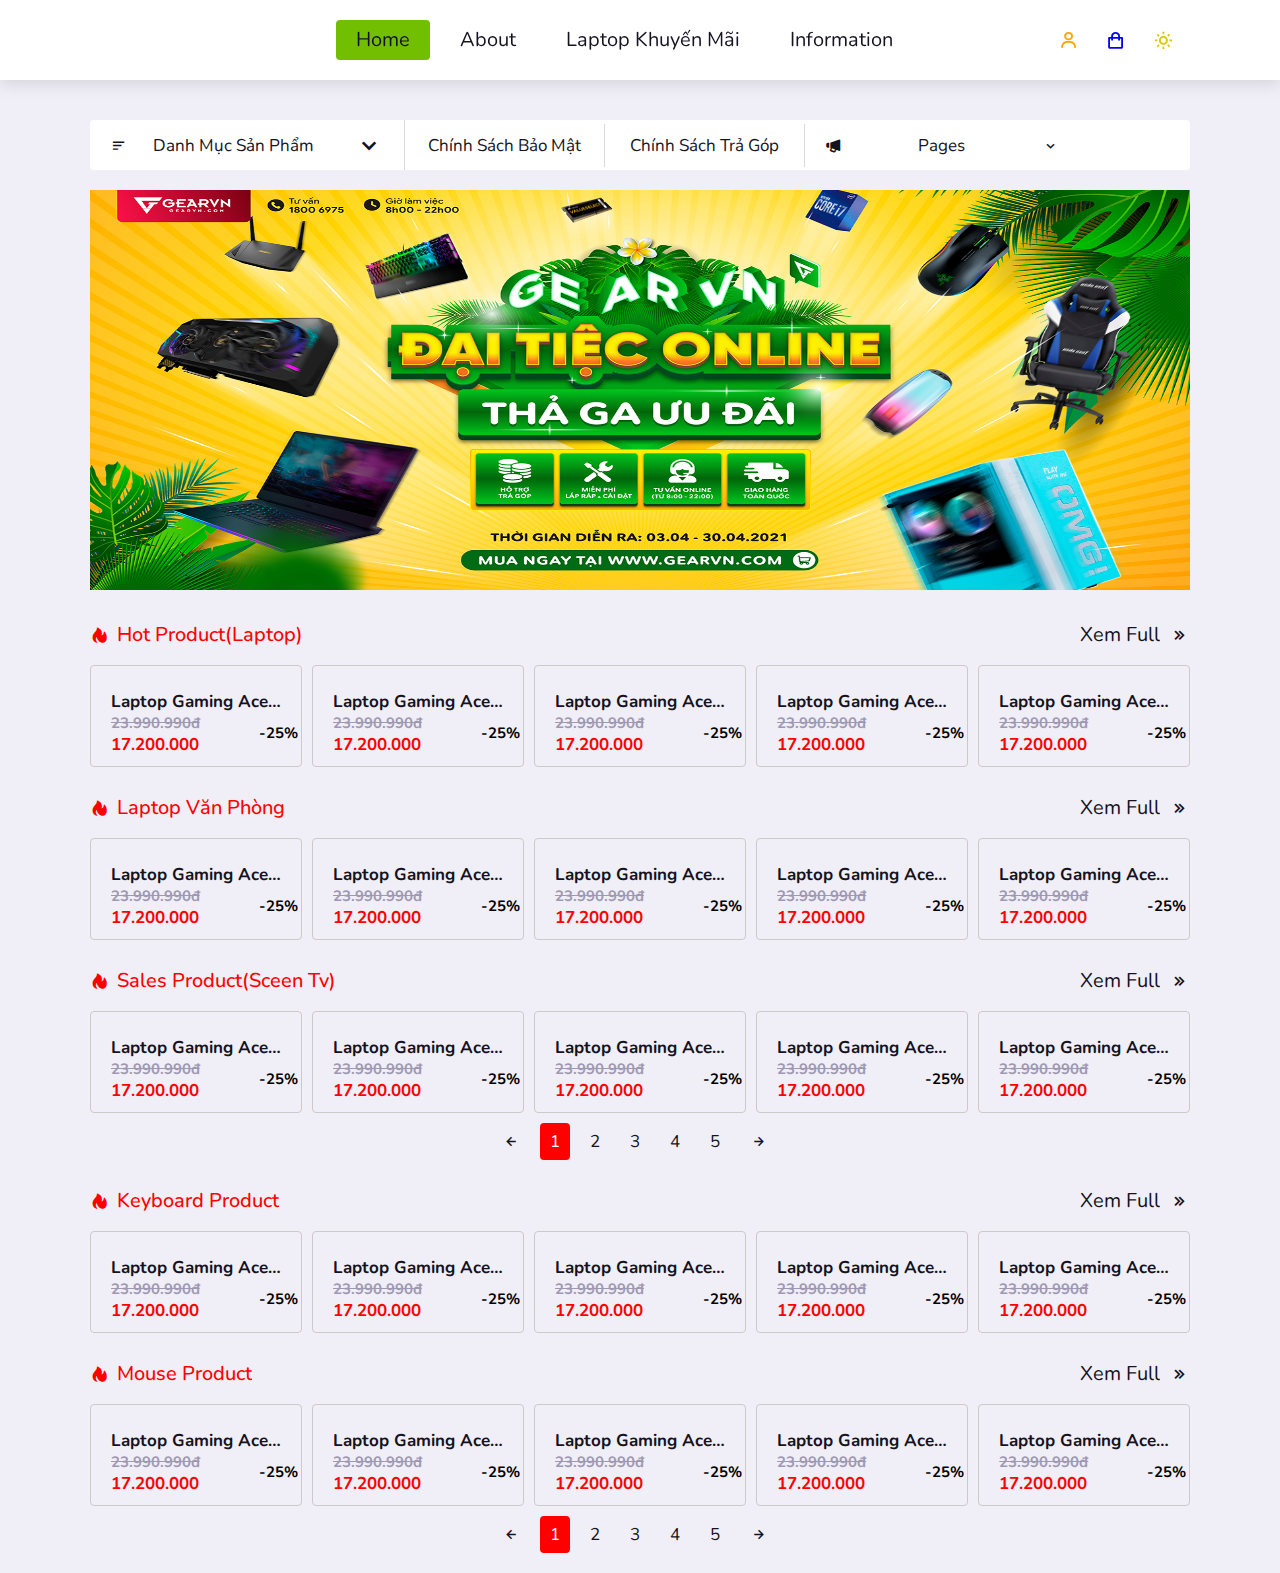
==== index.html @ c697b769 "foist" ====
<!DOCTYPE html>
<html lang="en">
<head>
    <meta charset="UTF-8">
    <meta http-equiv="X-UA-Compatible" content="IE=edge">
    <meta name="viewport" content="width=device-width, initial-scale=1.0">
    <link rel="stylesheet" href="/src/style.css">
    <link href='https://unpkg.com/boxicons@2.1.2/css/boxicons.min.css' rel='stylesheet'>
    <title>GearVN</title>
</head>
<body>

    <!--Header-->
    <nav class="header">
        <section class="header__container">
            <img src="https://theme.hstatic.net/1000026716/1000440777/14/logo.svg?v=28127" alt="">
            <ul class="menu__header">
                <div class="menu__header-text">
                    <h1>GEARVN</h1>
                    <img src="https://theme.hstatic.net/1000026716/1000440777/14/logo-icon-01.svg?v=28127" alt="">
                </div>
                <div class="menu__header-list">
                    <li class="menu__header-active">
                        <a href="/index.html">Home</a>
                    </li>
                     <li class="">
                        <a href="">About</a>
                     </li>
                    <li class="">
                        <a href="/website/category.html">Laptop Khuyến Mãi</a>
                    </li>
                    <li class="">
                        <a href="">Information</a>
                    </li>
                </div>
                <div class="meanu__header-list--image">
                    <img class="meanu__header-list--img" src="https://theme.hstatic.net/1000026716/1000440777/14/slideshow_4.jpg?v=28134" alt="">
                </div>
                <div class="meanu__header-list--image">
                    <img src="https://theme.hstatic.net/1000026716/1000440777/14/bn-top4.jpg?v=28134" alt="">
               </div>
                <div class="menu__header__image-slide">
                    <div class="menu__header__image-slide1">
                        <img src="https://theme.hstatic.net/1000026716/1000440777/14/solid4.jpg?v=28134" alt="">
                    </div>
                    <div class="menu__header__image-slide2">
                        <img src="https://theme.hstatic.net/1000026716/1000440777/14/solid5.jpg?v=28134" alt="">
                    </div>
                </div>
                
            </ul>
            <div class="nav-icon-menu">
                <div class="bx bx-user" id="user"></div>
                <div class="bx bx-shopping-bag" id="opencart"></div>
                <div class="bx bx-sun" id="darkmode"></div>
                <div class='bx bxs-grid' id="menu" ></div>
            </div>
           
        </section>
    </nav>
    
    <!--main-->
    <main class="section">
        <section class="container">

            <!--category-->
            <div class="category">
                <ul class="category-menu">
                    <div class="category-list">
                        <i class='bx bx-menu-alt-left' ></i>
                        <li>Danh mục sản phẩm</li>
                        <i class='bx bx-chevron-down' ></i>
                    </div>
                    <li class="category-protect">Chính sách bảo mật</li>
                    <li class="category-sales">chính sách trả góp</li>
                    <div class="category-pages">
                        <i class='bx bxs-megaphone'></i>
                        <li>pages</li>
                         <i class='bx bx-chevron-down' ></i>
                    </div>
                </ul>
            </div>

            <!--image main slide-->
            <div class="image__main">
                <img class="change__image" src="/images/banner/slideshow_1.webp" alt="">
            </div>


            <!--product--sales-->
            <div class="product__hot ">
                <!--title sales-->
                <div class="product__sales">
                    <div class="product__sales-list">
                        <i class='bx bxs-hot' ></i>
                        <li>Hot Product(Laptop)</li>
                        
                    </div>
                    <div class="product__sales-pages">
                        <li class="openShowProduct">Xem Full</li>
                        <i class='bx bx-chevrons-right'></i>
                    </div>
                </div>

                <!--product-->
                <div class="product__hot-sales" id="productHot">
                    <div class="product__detals-hot">
                        <img class="product__detals-img" src="https://product.hstatic.net/1000026716/product/r8ga_15109189103c4dd7b706dfd168dbed04_large.png" alt="">
                        <div class="product__title">
                            <h1>Laptop gaming acer asprire 7 a715 43g rg8ra</h1>
                            <h2>23.990.990đ</h2>
                            <h3>17.200.000</h3>
                            <div class="product__image-hot">
                                <img src="https://theme.hstatic.net/1000026716/1000440777/14/icon-saleoff.png" alt="">
                                <h5>-25%</h5>
                            </div>
                        </div>

                    </div>
                    <div class="product__detals-hot">
                        <img class="product__detals-img" src="https://product.hstatic.net/1000026716/product/tuf_dash_f15_thumb_296d05bf570846f99908fcb63857e723_large.jpg" alt="">
                        <div class="product__title">
                            <h1>Laptop gaming acer asprire 7 a715 43g rg8ra</h1>
                            <h2>23.990.990đ</h2>
                            <h3>17.200.000</h3>
                            <div class="product__image-hot">
                                <img src="https://theme.hstatic.net/1000026716/1000440777/14/icon-saleoff.png" alt="">
                                <h5>-25%</h5>
                            </div>
                        </div>

                    </div>
                     <div class="product__detals-hot">
                        <img class="product__detals-img" src="https://product.hstatic.net/1000026716/product/hn144w_48ecbca2786b4028934d22d149833c1d_large.png" alt="">
                        <div class="product__title">
                            <h1>Laptop gaming acer asprire 7 a715 43g rg8ra</h1>
                            <h2>23.990.990đ</h2>
                            <h3>17.200.000</h3>
                            <div class="product__image-hot">
                                <img src="https://theme.hstatic.net/1000026716/1000440777/14/icon-saleoff.png" alt="">
                                <h5>-25%</h5>
                            </div>
                        </div>

                    </div>
                    <div class="product__detals-hot">
                        <img class="product__detals-img" src="https://product.hstatic.net/1000026716/product/tuf_dash_f15_thumb_296d05bf570846f99908fcb63857e723_large.jpg" alt="">
                        <div class="product__title">
                            <h1>Laptop gaming acer asprire 7 a715 43g rg8ra</h1>
                            <h2>23.990.990đ</h2>
                            <h3>17.200.000</h3>
                            <div class="product__image-hot">
                                <img src="https://theme.hstatic.net/1000026716/1000440777/14/icon-saleoff.png" alt="">
                                <h5>-25%</h5>
                            </div>
                        </div>

                    </div>
                    <div class="product__detals-hot">
                        <img class="product__detals-img" src="https://product.hstatic.net/1000026716/product/tuf_dash_f15_thumb_296d05bf570846f99908fcb63857e723_large.jpg" alt="">
                        <div class="product__title">
                            <h1>Laptop gaming acer asprire 7 a715 43g rg8ra</h1>
                            <h2>23.990.990đ</h2>
                            <h3>17.200.000</h3>
                            <div class="product__image-hot">
                                <img src="https://theme.hstatic.net/1000026716/1000440777/14/icon-saleoff.png" alt="">
                                <h5>-25%</h5>
                            </div>
                        </div>

                    </div>
                </div>

                <!--load more product list-->
               <!-- <div class="btn__product">
                     <button class="btn__product-list">Load More</button>
               </div> -->

            </div>


            <!--prooduct laptop office-->
            <div class="product__hot ">
                <!--title sales-->
                <div class="product__sales">
                    <div class="product__sales-list">
                        <i class='bx bxs-hot' ></i>
                        <li>Laptop Văn Phòng</li>
                        
                    </div>
                    <div class="product__sales-pages">
                        <li class="openShowProductLaptopOffice">Xem Full</li>
                        <i class='bx bx-chevrons-right'></i>
                    </div>
                </div>

                <!--product-->
                <div class="product__hot-sales" id="productHotLaptopOffice">
                    <div class="product__detals-hot">
                        <img class="product__detals-img" src="https://product.hstatic.net/1000026716/product/203vn_bf3b387b66764b4cbc1368c6a6d1cd0d_large.png" alt="">
                        <div class="product__title">
                            <h1>Laptop gaming acer asprire 7 a715 43g rg8ra</h1>
                            <h2>23.990.990đ</h2>
                            <h3>17.200.000</h3>
                            <div class="product__image-hot">
                                <img src="https://theme.hstatic.net/1000026716/1000440777/14/icon-saleoff.png" alt="">
                                <h5>-25%</h5>
                            </div>
                        </div>

                    </div>
                    <div class="product__detals-hot">
                        <img class="product__detals-img" src="https://product.hstatic.net/1000026716/product/381e_148e617be83d4dd2b96962d0ec6957ca_large.png" alt="">
                        <div class="product__title">
                            <h1>Laptop gaming acer asprire 7 a715 43g rg8ra</h1>
                            <h2>23.990.990đ</h2>
                            <h3>17.200.000</h3>
                            <div class="product__image-hot">
                                <img src="https://theme.hstatic.net/1000026716/1000440777/14/icon-saleoff.png" alt="">
                                <h5>-25%</h5>
                            </div>
                        </div>

                    </div>
                     <div class="product__detals-hot">
                        <img class="product__detals-img" src="https://product.hstatic.net/1000026716/product/l1421w_2b115562199d462b82b92e89e95b2473_large.png" alt="">
                        <div class="product__title">
                            <h1>Laptop gaming acer asprire 7 a715 43g rg8ra</h1>
                            <h2>23.990.990đ</h2>
                            <h3>17.200.000</h3>
                            <div class="product__image-hot">
                                <img src="https://theme.hstatic.net/1000026716/1000440777/14/icon-saleoff.png" alt="">
                                <h5>-25%</h5>
                            </div>
                        </div>

                    </div>
                    <div class="product__detals-hot">
                        <img class="product__detals-img" src="https://product.hstatic.net/1000026716/product/laptop-asus-zenbook-ux325ea-kg656w_33160483676c416081a2d4c83e86306f_large.png" alt="">
                        <div class="product__title">
                            <h1>Laptop gaming acer asprire 7 a715 43g rg8ra</h1>
                            <h2>23.990.990đ</h2>
                            <h3>17.200.000</h3>
                            <div class="product__image-hot">
                                <img src="https://theme.hstatic.net/1000026716/1000440777/14/icon-saleoff.png" alt="">
                                <h5>-25%</h5>
                            </div>
                        </div>

                    </div>
                    <div class="product__detals-hot">
                        <img class="product__detals-img" src="https://product.hstatic.net/1000026716/product/lt-van-phong_61cd1eddc2db419b870618d14586fe6b_large.png" alt="">
                        <div class="product__title">
                            <h1>Laptop gaming acer asprire 7 a715 43g rg8ra</h1>
                            <h2>23.990.990đ</h2>
                            <h3>17.200.000</h3>
                            <div class="product__image-hot">
                                <img src="https://theme.hstatic.net/1000026716/1000440777/14/icon-saleoff.png" alt="">
                                <h5>-25%</h5>
                            </div>
                        </div>

                    </div>
                </div>

                <!--load more product list-->
               <!-- <div class="btn__product">
                     <button class="btn__product-list">Load More</button>
               </div> -->

            </div>

            <!--screen tivi-->
            <div class="product__hot ">
                <!--title sales-->
                <div class="product__sales">
                    <div class="product__sales-list">
                        <i class='bx bxs-hot' ></i>
                        <li>Sales Product(Sceen Tv)</li>
                        
                    </div>
                    <div class="product__sales-pages">
                        <li class="showProductListTivi">Xem Full</li>
                        <i class='bx bx-chevrons-right'></i>
                    </div>
                </div>

                <!--product sale-->
                <div class="product__hot-sales" id="productSale">
                    <div class="product__detals-hot">
                        <img class="product__detals-img" src="https://product.hstatic.net/1000026716/product/viewsonic_va2215-h_gearvn_032d5d53effc48a2887c2879e6bc5cff_77ab0975c840473397443fe7d0d198b8_large.jpg" alt="">
                        <div class="product__title">
                            <h1>Laptop gaming acer asprire 7 a715 43g rg8ra</h1>
                            <h2>23.990.990đ</h2>
                            <h3>17.200.000</h3>
                            <div class="product__image-hot">
                                <img src="https://theme.hstatic.net/1000026716/1000440777/14/icon-saleoff.png" alt="">
                                <h5>-25%</h5>
                            </div>
                        </div>

                    </div>
                    <div class="product__detals-hot">
                        <img class="product__detals-img" src="https://product.hstatic.net/1000026716/product/aoc_24g2_gearvn_26fe6139df4049a3b47cbcf4f0c89aa6_87b2f267cfce432798ed0091baa1522b_large.jpg" alt="">
                        <div class="product__title">
                            <h1>Laptop gaming acer asprire 7 a715 43g rg8ra</h1>
                            <h2>23.990.990đ</h2>
                            <h3>17.200.000</h3>
                            <div class="product__image-hot">
                                <img src="https://theme.hstatic.net/1000026716/1000440777/14/icon-saleoff.png" alt="">
                                <h5>-25%</h5>
                            </div>
                        </div>

                    </div>
                    <div class="product__detals-hot">
                        <img class="product__detals-img" src="https://product.hstatic.net/1000026716/product/gigabyte_g24f_gearvn_32c459bb9b7_6e61bb5ce2754618bc3a20992d463f91_2ff413a7c7474d4996d7701e92362fc5_large.jpg" alt="">
                        <div class="product__title">
                            <h1>Laptop gaming acer asprire 7 a715 43g rg8ra</h1>
                            <h2>23.990.990đ</h2>
                            <h3>17.200.000</h3>
                            <div class="product__image-hot">
                                <img src="https://theme.hstatic.net/1000026716/1000440777/14/icon-saleoff.png" alt="">
                                <h5>-25%</h5>
                            </div>
                        </div>

                    </div>
                    <div class="product__detals-hot">
                        <img class="product__detals-img" src="https://product.hstatic.net/1000026716/product/ps-165hz-gsync-compatible-chuyen-game_b0fbfe425ebc40739fc163c018199f69_094e8ccd5b1a4d1cb25a13d3468602c1_large.jpg" alt="">
                        <div class="product__title">
                            <h1>Laptop gaming acer asprire 7 a715 43g rg8ra</h1>
                            <h2>23.990.990đ</h2>
                            <h3>17.200.000</h3>
                            <div class="product__image-hot">
                                <img src="https://theme.hstatic.net/1000026716/1000440777/14/icon-saleoff.png" alt="">
                                <h5>-25%</h5>
                            </div>
                        </div>

                    </div>
                    <div class="product__detals-hot">
                        <img class="product__detals-img" src="https://product.hstatic.net/1000026716/product/aoc_27b1h_e95bc0f5c9644011a6f61d5c69a0c361_2eab636220cc489cb024bd8917191e97_large.jpg" alt="">
                        <div class="product__title">
                            <h1>Laptop gaming acer asprire 7 a715 43g rg8ra</h1>
                            <h2>23.990.990đ</h2>
                            <h3>17.200.000</h3>
                            <div class="product__image-hot">
                                <img src="https://theme.hstatic.net/1000026716/1000440777/14/icon-saleoff.png" alt="">
                                <h5>-25%</h5>
                            </div>
                        </div>

                    </div>
                </div>

                <!--load more product list-->
               <!-- <div class="btn__product">
                     <button class="btn__product-list-tivi">Load More</button>
               </div> -->
               
               <div class="list__link-image">
                    <ul class="list__link-image-url">
                        <li class="bx bx-left-arrow-alt"></li>
                        <li class="color-red">1</li>
                        <li>2</li>
                        <li>3</li>
                        <li>4</li>
                        <li>5</li>
                        <li class="bx bx-right-arrow-alt"></li>
                    </ul>
               </div>


            </div>

            



            <!--keyboard-->
            <div class="product__hot ">
                <!--title sales-->
                <div class="product__sales">
                    <div class="product__sales-list">
                        <i class='bx bxs-hot' ></i>
                        <li>Keyboard Product</li>
                    
                    </div>
                    <div class="product__sales-pages">
                        <li class="showProductListKeyBoard">Xem Full</li>
                        <i class='bx bx-chevrons-right'></i>
                    </div>
                </div>

                <!--product sale-->
                <div class="product__hot-sales" id="productSaleKkeyBoard">
                    <div class="product__detals-hot">
                        <img class="product__detals-img" src="https://product.hstatic.net/1000026716/product/artboard_1_d689810a6a6e405abbb291e1e0ebb9ba_large.png" alt="">
                        <div class="product__title">
                            <h1>Laptop gaming acer asprire 7 a715 43g rg8ra</h1>
                            <h2>23.990.990đ</h2>
                            <h3>17.200.000</h3>
                            <div class="product__image-hot">
                                <img src="https://theme.hstatic.net/1000026716/1000440777/14/icon-saleoff.png" alt="">
                                <h5>-25%</h5>
                            </div>
                        </div>

                    </div>
                    <div class="product__detals-hot">
                        <img class="product__detals-img" src="https://product.hstatic.net/1000026716/product/artboard_1_fcd1167e20ee4413bfaf31630ca4087e_large.png" alt="">
                        <div class="product__title">
                            <h1>Laptop gaming acer asprire 7 a715 43g rg8ra</h1>
                            <h2>23.990.990đ</h2>
                            <h3>17.200.000</h3>
                            <div class="product__image-hot">
                                <img src="https://theme.hstatic.net/1000026716/1000440777/14/icon-saleoff.png" alt="">
                                <h5>-25%</h5>
                            </div>
                        </div>

                    </div>
                    <div class="product__detals-hot">
                        <img class="product__detals-img" src="https://product.hstatic.net/1000026716/product/ban_phim_vortex_8700_multix_summer_f789bca044334321af00a3e256fea9d1_large.png" alt="">
                        <div class="product__title">
                            <h1>Laptop gaming acer asprire 7 a715 43g rg8ra</h1>
                            <h2>23.990.990đ</h2>
                            <h3>17.200.000</h3>
                            <div class="product__image-hot">
                                <img src="https://theme.hstatic.net/1000026716/1000440777/14/icon-saleoff.png" alt="">
                                <h5>-25%</h5>
                            </div>
                        </div>

                    </div>
                    <div class="product__detals-hot">
                        <img class="product__detals-img" src="https://product.hstatic.net/1000026716/product/ban_phim_mistel_x8_nimitz_391ca37b0a2d46bfb7b6313f2b4e1f75_large.png" alt="">
                        <div class="product__title">
                            <h1>Laptop gaming acer asprire 7 a715 43g rg8ra</h1>
                            <h2>23.990.990đ</h2>
                            <h3>17.200.000</h3>
                            <div class="product__image-hot">
                                <img src="https://theme.hstatic.net/1000026716/1000440777/14/icon-saleoff.png" alt="">
                                <h5>-25%</h5>
                            </div>
                        </div>

                    </div>
                    <div class="product__detals-hot">
                        <img class="product__detals-img" src="https://product.hstatic.net/1000026716/product/ban_phim_vortex_8700_multix_dolch_8e841f733f5b4ebb88207770f3b4996f_large.png" alt="">
                        <div class="product__title">
                            <h1>Laptop gaming acer asprire 7 a715 43g rg8ra</h1>
                            <h2>23.990.990đ</h2>
                            <h3>17.200.000</h3>
                            <div class="product__image-hot">
                                <img src="https://theme.hstatic.net/1000026716/1000440777/14/icon-saleoff.png" alt="">
                                <h5>-25%</h5>
                            </div>
                        </div>

                    </div>
                </div>

                <!--load more product list-->
               <!-- <div class="btn__product">
                     <button class="btn__product-list-tivi">Load More</button>
               </div> -->
               

            </div>


              <!--mouse-->
            <div class="product__hot ">
                <!--title sales-->
                <div class="product__sales">
                    <div class="product__sales-list">
                        <i class='bx bxs-hot' ></i>
                        <li>Mouse Product</li>
                    
                    </div>
                    <div class="product__sales-pages">
                        <li class="showProductListMouse">Xem Full</li>
                        <i class='bx bx-chevrons-right'></i>
                    </div>
                </div>

                <!--product sale-->
                <div class="product__hot-sales" id="productSaleMouse">
                    <div class="product__detals-hot">
                        <img class="product__detals-img" src="https://product.hstatic.net/1000026716/product/artboard_1_2ff4ba55c7be43a89f8ea1b2c2e577d6_large.png" alt="">
                        <div class="product__title">
                            <h1>Laptop gaming acer asprire 7 a715 43g rg8ra</h1>
                            <h2>23.990.990đ</h2>
                            <h3>17.200.000</h3>
                            <div class="product__image-hot">
                                <img src="https://theme.hstatic.net/1000026716/1000440777/14/icon-saleoff.png" alt="">
                                <h5>-25%</h5>
                            </div>
                        </div>

                    </div>
                    <div class="product__detals-hot">
                        <img class="product__detals-img" src="https://product.hstatic.net/1000026716/product/artboard_1_45df773394834f7ab2b99f10dbded46c_large.png" alt="">
                        <div class="product__title">
                            <h1>Laptop gaming acer asprire 7 a715 43g rg8ra</h1>
                            <h2>23.990.990đ</h2>
                            <h3>17.200.000</h3>
                            <div class="product__image-hot">
                                <img src="https://theme.hstatic.net/1000026716/1000440777/14/icon-saleoff.png" alt="">
                                <h5>-25%</h5>
                            </div>
                        </div>

                    </div>
                    <div class="product__detals-hot">
                        <img class="product__detals-img" src="https://product.hstatic.net/1000026716/product/artboard_1_da260270af0547c39559266fe9f44cb5_large.png" alt="">
                        <div class="product__title">
                            <h1>Laptop gaming acer asprire 7 a715 43g rg8ra</h1>
                            <h2>23.990.990đ</h2>
                            <h3>17.200.000</h3>
                            <div class="product__image-hot">
                                <img src="https://theme.hstatic.net/1000026716/1000440777/14/icon-saleoff.png" alt="">
                                <h5>-25%</h5>
                            </div>
                        </div>

                    </div>
                    <div class="product__detals-hot">
                        <img class="product__detals-img" src="https://product.hstatic.net/1000026716/product/gearvn-chuot-logitech-g-pro-x-superlight-wireless-white-666_1b449789ba424d6bb38370ca7bdecf2a_large.jpg" alt="">
                        <div class="product__title">
                            <h1>Laptop gaming acer asprire 7 a715 43g rg8ra</h1>
                            <h2>23.990.990đ</h2>
                            <h3>17.200.000</h3>
                            <div class="product__image-hot">
                                <img src="https://theme.hstatic.net/1000026716/1000440777/14/icon-saleoff.png" alt="">
                                <h5>-25%</h5>
                            </div>
                        </div>

                    </div>
                    <div class="product__detals-hot">
                        <img class="product__detals-img" src="https://product.hstatic.net/1000026716/product/1_81fcd168337f4753b00f14e761806a93_large.png" alt="">
                        <div class="product__title">
                            <h1>Laptop gaming acer asprire 7 a715 43g rg8ra</h1>
                            <h2>23.990.990đ</h2>
                            <h3>17.200.000</h3>
                            <div class="product__image-hot">
                                <img src="https://theme.hstatic.net/1000026716/1000440777/14/icon-saleoff.png" alt="">
                                <h5>-25%</h5>
                            </div>
                        </div>

                    </div>
                </div>

                <div class="list__link-image">
                    <ul class="list__link-image-url">
                        <li class="bx bx-left-arrow-alt"></li>
                        <li class="color-red">1</li>
                        <li>2</li>
                        <li>3</li>
                        <li>4</li>
                        <li>5</li>
                        <li class="bx bx-right-arrow-alt"></li>
                    </ul>
               </div>

                <!--load more product list-->
               <!-- <div class="btn__product">
                     <button class="btn__product-list-tivi">Load More</button>
               </div> -->
               

            </div>            


        </section>
    </main>


    <!-- footer
    <footer class="">
        <section>

        </section>
    </footer> -->



    <script src="/src/index.js"></script>
</body>
</html>
---- src/style.css ----
@import url('https://fonts.googleapis.com/css2?family=Nunito:ital,wght@0,400;0,500;1,300;1,400&display=swap');
*{
    padding: 0;margin: 0;border: 0;
    box-sizing: border-box;
    outline: none;list-style: none;text-decoration: none;
    scroll-behavior: smooth;
    overflow-x: hidden;
    font-family: 'Nunito',sans-serif;
}

html {
    font-size: 62.5%;
}

html::-webkit-scrollbar {
    width: .8rem;
}

html::-webkit-scrollbar-thumb {
    background: #36e2ec;
    border-radius: 8rem;
} 
:root{
    --color-white:hsl(252,30%,100%);
    --color-light:hsl(252,30%,95%);
    --color-gray:hsl(252,15%,65%);
    --color-primary:hsl(252,75%,60%);
    --color-secondary:hsl(252,100%,90%);
    --color-succes:hsl(120,95%,65%);
    --color-danger:hsl(0,95%,65%);
    --color-dark:hsl(252,30%,17%);
    --color-black:hsl(252,30%,10%);
    --color-light-main:rgb(240, 237, 237);
}
body{
    background:var(--color-light);
}
body.active{
    --color-white:rgb(5, 5, 5);
    --color-light:rgb(25, 25, 26);
      --color-black:rgb(241, 241, 241);
}

.header{
    position: fixed;
    top: 0;
    width: 100%;
    box-shadow: 0 .5rem 1.5rem rgba(0, 0, 0, 0.1);
    z-index: 10;
    background: var(--color-white);
}
.header__container{
    display: flex;
    justify-content: space-between;
    align-items: center;
}
section{
    padding: 2rem 7%;
}
.header__container img{
    width: 120px;
    cursor: pointer;
}
.menu__header{
    display: flex;
    align-items: center;
}
.menu__header li{
    padding: 1rem 2rem;
    margin-right: 1rem;
    border-radius: 4px;
    font-size: 2rem;
     line-height: 1;
     cursor: pointer;
}
.menu__header-list{
    display: flex;
    align-items: center;
}
.menu__header-list li a{
    color: var(--color-black);
}
.menu__header .menu__header-active{
    color: black !important;
    background: rgb(114, 190, 0) !important;
}
.nav-icon-menu{
    display: flex;
}
.nav-icon-menu div{
    padding: 1rem 1rem;
    margin-right: .7rem;
    font-size: 2rem;
    border-radius: 6px;
    line-height: 1;
    cursor: pointer;
}
.nav-icon-menu div:nth-child(1){
    color: orange;
}
.nav-icon-menu div:nth-child(2){
    color: blue;
}
.nav-icon-menu div:nth-child(3){
    color: rgb(221, 200, 14);
}
.nav-icon-menu div:nth-child(4){
    color: rgb(68, 194, 95);
}
#menu{
    display: none;
}
.menu__header-text{
    display: flex;
    align-items: center;
    display: none;
}
.menu__header h1{
    padding: 1rem;
    font-size: 2rem;
    color: red;
    font-weight: 900;
}
.category-menu{
    width: 100%;
    display: flex;
    align-items: center;
    background:var(--color-white);
    text-transform:capitalize;
    border-radius: 4px;
    cursor: pointer;
    text-align: center;
    margin-top: 10rem;
    color: var(--color-black);
}
.category-list{
    padding: 1rem 2rem;
    font-size: 1.7rem;
    display: flex;
    align-items: center;
    cursor: pointer;
    border-right: 1px solid rgb(219, 216, 216);
}
.category-list li{
    width: 200px;
    text-overflow: ellipsis;
    white-space: nowrap;
    overflow: hidden;
}
.category-list .bx-menu-alt-left{
    margin-right: .7rem;

}
.category-list .bx-chevron-down{
    margin-left: 2rem;
    font-size: 3rem;
}
.category-protect{
    padding: 1rem 2rem;
    font-size: 1.7rem;
    border-right: 1px solid rgb(219, 216, 216);
}
.category-sales{
    padding: 1rem 2rem;
    font-size: 1.7rem;
    border-right: 1px solid rgb(219, 216, 216);
}
.category-pages{
    padding: 1rem 2rem;
    font-size: 1.7rem;
    display: flex;
    align-items: center;
    color: var(--color-black)
}
.category-pages li{
    width: 200px;
    text-overflow: ellipsis;
    white-space: nowrap;
    overflow: hidden;
}
.category-protect{
    width: 200px;
    text-overflow: ellipsis;
    white-space: nowrap;
    overflow: hidden;
}
.category-sales{
    width: 200px;
    text-overflow: ellipsis;
    white-space: nowrap;
    overflow: hidden;
}
.image__main{
    margin-top: 2rem;
    width: 100%;
}
.image__main img{
    width: 100%;
    height: 400px;

}
.product__hot{
    margin-top: 2rem;
}
.product__sales{
    display: flex;
    justify-content: space-between;
    align-items: center;
    margin-bottom: 1rem;
}
.product__sales-list{
    font-size: 2rem;
    display: flex;
    align-items: center;
    justify-content: space-between;
    color: red;
    font-weight: 500;
    cursor: pointer;
}
.product__sales-list i{
    left: 0;
    margin-right: .7rem;
}
.product__sales-pages{
    font-size: 2rem;
    display: flex;
    align-items: center;
    padding: .7rem 0 .7rem 2rem;
     justify-content: space-between;
     cursor: pointer;
}
.product__sales-pages li{
    margin-right: 1rem;
    color: var(--color-black);
}
.product__sales-pages i{
    color: var(--color-black);
}
.product__detals-hot{
    border:1px solid rgb(206, 201, 201);
    border-radius: 4px;
    cursor: pointer;
}
.product__detals-hot img{
    width: 170px;
    margin-left: 50%;
    transform: translateX(-50%);

}
.product__title{
    position: relative;
    padding: 1rem 2rem;
}
.product__title h1{
    font-size: 1.7rem;
    color: var(--color-black);
    text-transform: capitalize;
    width: 100%;
    white-space: nowrap;
    overflow: hidden;
    text-overflow: ellipsis;
}
.product__title h2{
    text-decoration: line-through;
    color: var(--color-gray)
}
.product__title h3{
    font-size: 1.7rem;
    color: red;
}
.product__image-hot img{
    width: 40px;
    position: absolute;
    top: 35%;
    left: 40%;
}
.product__image-hot h5{
    position: absolute;
    top: 50%;
    left: 80%;
    font-size: 1.5rem;
}
.product__hot-sales{
    display: grid;
    grid-template-columns: repeat(5,1fr);
    gap: 1rem;
}
.btn__product{
    text-align: center;
}
.btn__product-list{
    padding: 1rem 2rem;
    font-size: 1.8rem;
    background: red;
    color: white;
    text-align: center;
    margin-top: 1.2rem;
    cursor: pointer;
}
.btn__product-list-tivi{
    padding: 1rem 2rem;
    font-size: 1.8rem;
    background: rgb(32, 180, 51);
    color: white;
    text-align: center;
    margin-top: 1.2rem;
    cursor: pointer;
}
.list__link-image{
    justify-content: flex-end;
}
.list__link-image-url{
    margin-top: 1rem;
    display: flex;
    text-align: center;
    align-items: center;
    justify-content: center;
}
.list__link-image-url li{
    padding: .7rem 1rem;
    margin-right: 1rem;
    font-size: 1.7rem;
    color:var(--color-black);
    border-radius: 4px;
}
.color-red{
    background: red !important;
    color:white !important;
}
.list__link-image-url i:nth-child(1){
    margin-right: 1rem;
    font-size: 2rem;
}
.list__link-image-url i:nth-child(2){
    margin-right: 1rem;
    font-size: 3rem;
}
.image__category{
    background: rgb(8, 172, 150);
    margin-top: 8rem;
    width: 100%;
    display: flex;
    justify-content: space-between;
    align-items: center;
    display: grid;
    grid-template-columns: repeat(2,1fr);
}
.image__category--name img{
    width: 100%;
}
.image__category--section img:nth-child(1){
    position: relative;
    width: 100%
}
.image__category--section img:nth-child(2){
    position: absolute;
    width: 50%;
    right: 0;
    margin-top: 5%;
}
.image__category-ship{
    width: 50%;
    height: 100%;
}
.image__category-ship img{
    width: 50%;
    height: 100%;
}
.image__gif{
    width: 100%;
    display: grid;
    grid-template-columns: repeat(1,1fr);
    gap: 1rem;
    text-align: center;
    background: #36e2ec;
    height: 100%;
}
.image__gif-laptop{
    display: grid;
    grid-template-columns: repeat(2,1fr);
    background: #36e2ec;
}
.image__gif--content img{
    width: 50%;
}
.image__gif--ship img{
    width: 80%;
}
.image__gif-laptop{
    width: 100%;
}
.image__gif-laptop-content img{
    width: 100%;
}
.image__gif-laptop--section img{
    width: 100%;
}
.content__image--laptop-gif{
    width: 100%;
    text-align: center;
    background: rebeccapurple;
}
.content__image--laptop-gif img{
    width: 50%;
}
.meanu__header-list--image{
    display: none;
}
.menu__header__image-slide{
    display: none;
}












/* 
responsive */
@media (max-width: 991px){
    html{
        font-size: 55%;
    }
    .header__container img{
        width: 90px;
    }
        .product__hot-sales{
        grid-template-columns: repeat(4,1fr);
    }
}



@media (max-width:784px) {
    html{
        font-size: 50%;
    }
    .header__container img{
        width: 80px;
    }
    .menu__header{
        display:none;
        position: fixed;
        top: -100%;
        width: 100%;
        height: 100%;
        left: 0;
        background: var(--color-light);
        color: var(--color-black);
        padding: 1rem;
        transition: .5s;
        margin-top: -1rem;
    }
    .menu__header-list{
        display: block;
    }
    #menu{
        display:block;
       
    }
    .nav-icon-menu{
        margin-right: -1rem;
    }
      .menu__header.active{
        display: block;
        top: 10%;
        transition: .5s;
    }
    .menu__header-text{
        display: flex;
        align-items: center;
    }
    .menu__header-text img{
        width: 20px !important;
        height: 20px;
    }
    .category-list li{
        width: 100px;
        text-overflow: ellipsis;
        white-space: nowrap;
        overflow: hidden;
    }
    .category-protect{
    width: 200px;
    text-overflow: ellipsis;
    white-space: nowrap;
    overflow: hidden;
   
    }
    .category-sales{
    width: 200px;
    text-overflow: ellipsis;
    white-space: nowrap;
    overflow: hidden;

    }

    .category-pages li{
    width: 100px;
    text-overflow: ellipsis;
    white-space: nowrap;
    overflow: hidden;
    }
       .product__hot-sales{
        grid-template-columns: repeat(3,1fr);
    }
    .image__category{
    display: grid;
    grid-template-columns: repeat(1,1fr);
    margin-top: 6rem;
    }
    .image__category--section img:nth-child(2){
        position: absolute;
        width: 100%;
        left: 50%;
        transform: translateX(-50%);
        margin-top: 5%;
    }
    .image__category-ship{
        margin-top: 5rem;
        width: 100%;
    }
    .image__gif-laptop{
    display: grid;
    grid-template-columns: repeat(1,1fr);
    }
    .image__category-ship img{
        width: 100%;
        height: 100%;
    }
    .content__image--laptop-gif img{
    width: 100%;
    }
    .meanu__header-list--image{
        display: block;
        width: 100%;
    }
    .meanu__header-list--image img{
        width: 100%;
    }
    .menu__header__image-slide{
        display: block;
    }
          .menu__header__image-slide{
        display: block;
        width: 100%;
        margin-bottom: 1rem;
        display: grid;
        grid-template-columns: repeat(2,1fr);
    }
    .menu__header__image-slide img{
        width: 100% !important;
    }

    .meanu__header-list--image{
        display: block;
        width: 100% !important;
        margin-top: 2rem;
    }

}


@media (max-width:450px) {
    #menu{
        display:block;
    }
    .menu__header{
        display:none;
        position: fixed;
        top: -100%;
        width: 100%;
        height: 100%;
        left: 0;
        background: var(--color-light);
        color: var(--color-black);
        padding: 1rem;
        transition: .5s;
        margin-top: -5%;
        /* background: url('https://w.ladicdn.com/s900x650/5bf3dc7edc60303c34e4991f/pcvp-05-20220714032424.png') 100%/100% center/no-repeat; */
    }
      .menu__header__image-slide{
        display: block;
        width: 100%;
        margin-bottom: 1rem;
        display: grid;
        grid-template-columns: repeat(2,1fr);
    }
    .menu__header__image-slide img{
        width: 100% !important;
    }

    .meanu__header-list--image{
        display: block;
        width: 100% !important;
        margin-top: 2rem;
    }

    .meanu__header-list--image img{
        width: 100% !important;
        height: 100%;
        border-radius: 4px;
    }
    .menu__header li{
        margin-top: .7rem;
    }
    .menu__header.active{
        display: block;
        top: 10%;
        transition: .5s;
    }
    .menu__header li:hover{
        color: black;
        background: greenyellow;
    }
    .header__container img{
        width: 80px;
    }
    .category-protect{
        display: none;
    }
    .category-sales{
        display: none;
    }
    .category-list{
        background: var(--color-black);
        color: var(--color-white);
    }
    .product__hot-sales{
        grid-template-columns: repeat(2,1fr);
    }
    .product__detals-hot .product__detals-img{
        width: 130px;
    }
    .image__main img{
        height: 50%;
    }
    .image__gif--content img{
        width: 100%;
    }
    .image__gif--ship img{
        width: 100%;
    }
    section{
        padding: 1rem 1rem;
    }
    .category-menu{
        margin-top: 7rem;
    }
}
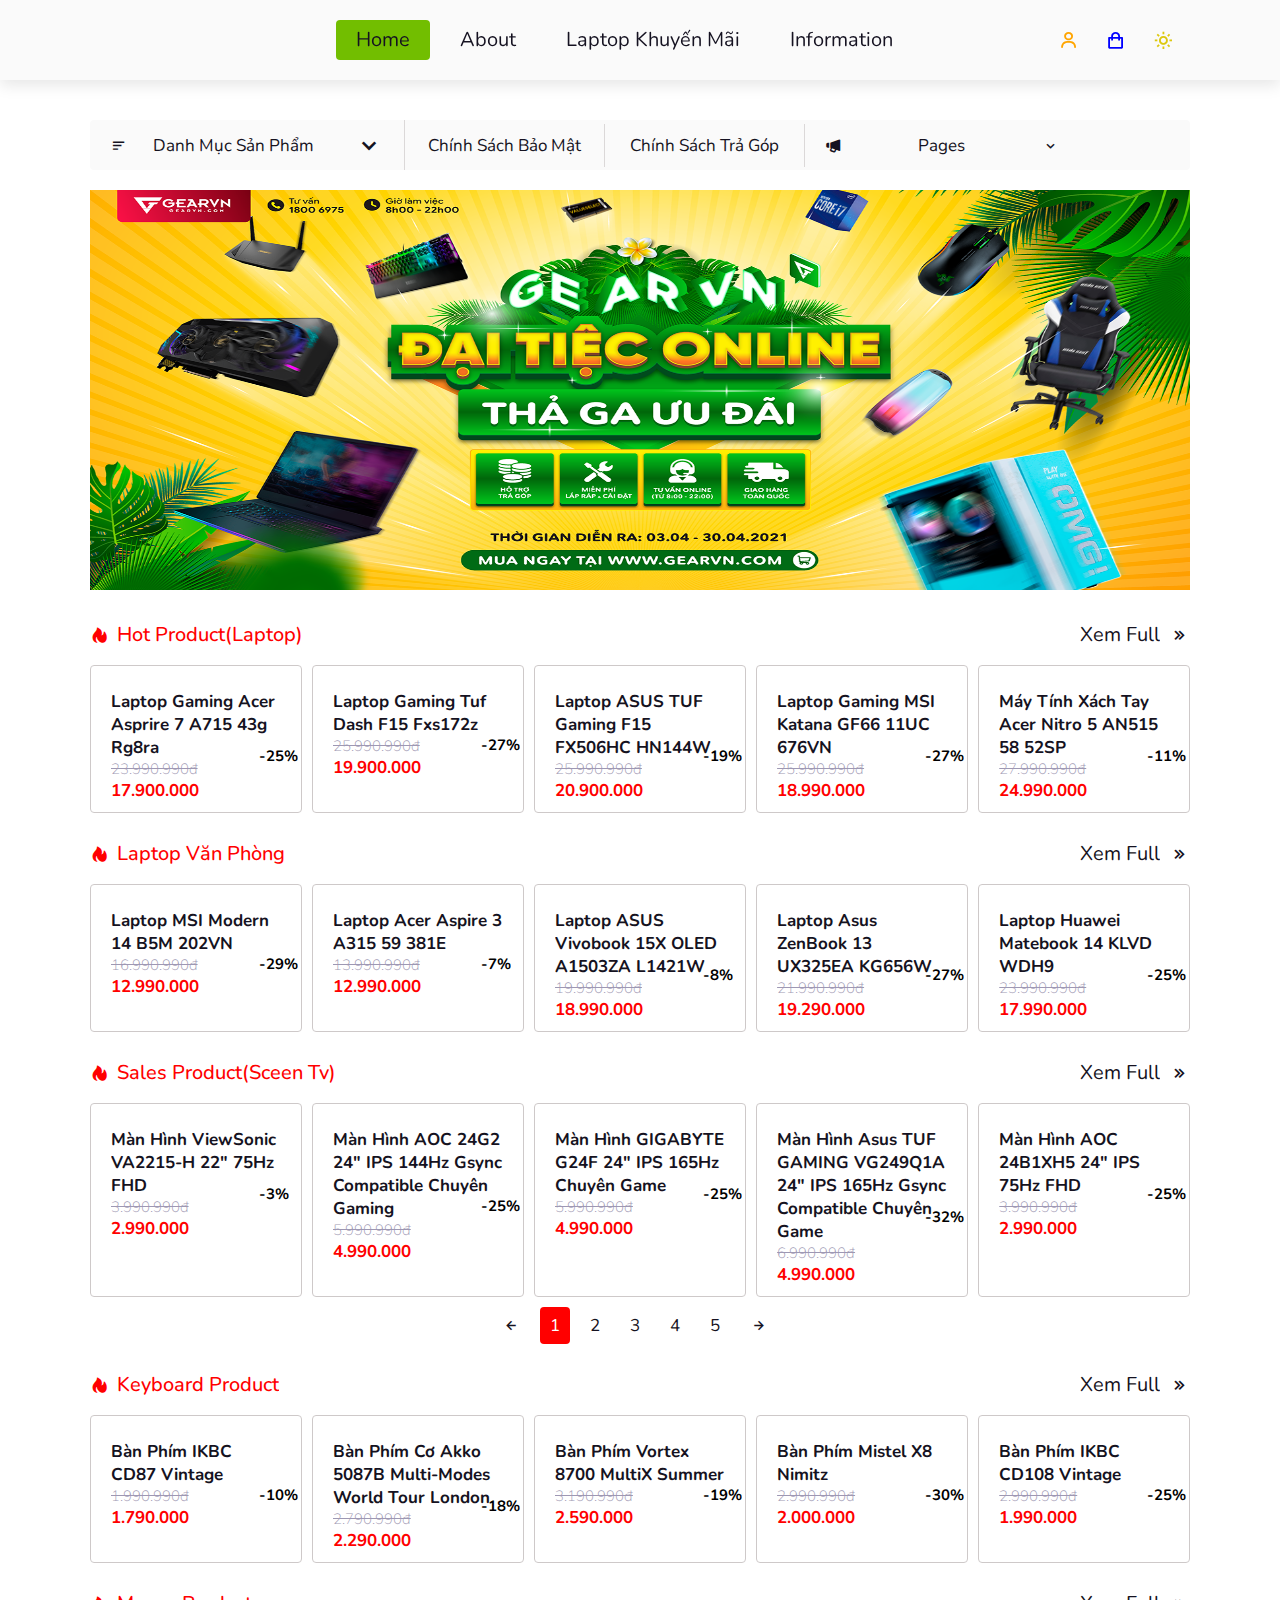
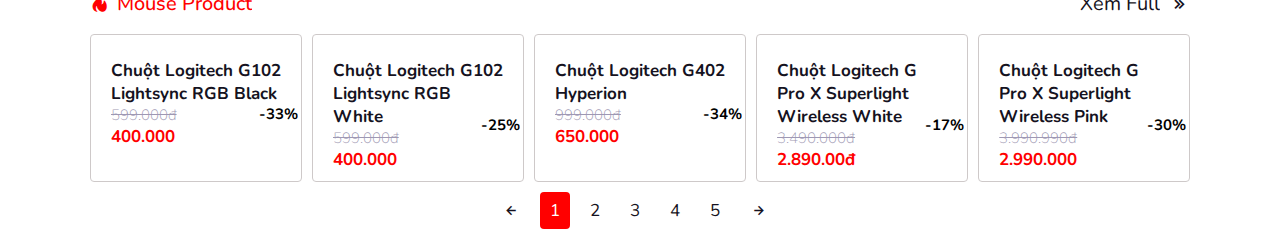
==== commit d18b97d3: "first" ====
--- a/index.html
+++ b/index.html
@@ -109,7 +109,7 @@
                         <div class="product__title">
                             <h1>Laptop gaming acer asprire 7 a715 43g rg8ra</h1>
                             <h2>23.990.990đ</h2>
-                            <h3>17.200.000</h3>
+                            <h3>17.900.000</h3>
                             <div class="product__image-hot">
                                 <img src="https://theme.hstatic.net/1000026716/1000440777/14/icon-saleoff.png" alt="">
                                 <h5>-25%</h5>
@@ -120,12 +120,12 @@
                     <div class="product__detals-hot">
                         <img class="product__detals-img" src="https://product.hstatic.net/1000026716/product/tuf_dash_f15_thumb_296d05bf570846f99908fcb63857e723_large.jpg" alt="">
                         <div class="product__title">
-                            <h1>Laptop gaming acer asprire 7 a715 43g rg8ra</h1>
-                            <h2>23.990.990đ</h2>
-                            <h3>17.200.000</h3>
-                            <div class="product__image-hot">
-                                <img src="https://theme.hstatic.net/1000026716/1000440777/14/icon-saleoff.png" alt="">
-                                <h5>-25%</h5>
+                            <h1>Laptop gaming tuf dash f15 fxs172z</h1>
+                            <h2>25.990.990đ</h2>
+                            <h3>19.900.000</h3>
+                            <div class="product__image-hot">
+                                <img src="https://theme.hstatic.net/1000026716/1000440777/14/icon-saleoff.png" alt="">
+                                <h5>-27%</h5>
                             </div>
                         </div>
 
@@ -133,38 +133,38 @@
                      <div class="product__detals-hot">
                         <img class="product__detals-img" src="https://product.hstatic.net/1000026716/product/hn144w_48ecbca2786b4028934d22d149833c1d_large.png" alt="">
                         <div class="product__title">
-                            <h1>Laptop gaming acer asprire 7 a715 43g rg8ra</h1>
-                            <h2>23.990.990đ</h2>
-                            <h3>17.200.000</h3>
-                            <div class="product__image-hot">
-                                <img src="https://theme.hstatic.net/1000026716/1000440777/14/icon-saleoff.png" alt="">
-                                <h5>-25%</h5>
-                            </div>
-                        </div>
-
-                    </div>
-                    <div class="product__detals-hot">
-                        <img class="product__detals-img" src="https://product.hstatic.net/1000026716/product/tuf_dash_f15_thumb_296d05bf570846f99908fcb63857e723_large.jpg" alt="">
-                        <div class="product__title">
-                            <h1>Laptop gaming acer asprire 7 a715 43g rg8ra</h1>
-                            <h2>23.990.990đ</h2>
-                            <h3>17.200.000</h3>
-                            <div class="product__image-hot">
-                                <img src="https://theme.hstatic.net/1000026716/1000440777/14/icon-saleoff.png" alt="">
-                                <h5>-25%</h5>
-                            </div>
-                        </div>
-
-                    </div>
-                    <div class="product__detals-hot">
-                        <img class="product__detals-img" src="https://product.hstatic.net/1000026716/product/tuf_dash_f15_thumb_296d05bf570846f99908fcb63857e723_large.jpg" alt="">
-                        <div class="product__title">
-                            <h1>Laptop gaming acer asprire 7 a715 43g rg8ra</h1>
-                            <h2>23.990.990đ</h2>
-                            <h3>17.200.000</h3>
-                            <div class="product__image-hot">
-                                <img src="https://theme.hstatic.net/1000026716/1000440777/14/icon-saleoff.png" alt="">
-                                <h5>-25%</h5>
+                            <h1>Laptop ASUS TUF Gaming F15 FX506HC HN144W</h1>
+                            <h2>25.990.990đ</h2>
+                            <h3>20.900.000</h3>
+                            <div class="product__image-hot">
+                                <img src="https://theme.hstatic.net/1000026716/1000440777/14/icon-saleoff.png" alt="">
+                                <h5>-19%</h5>
+                            </div>
+                        </div>
+
+                    </div>
+                    <div class="product__detals-hot">
+                        <img class="product__detals-img" src="https://product.hstatic.net/1000026716/product/676vn--w10_0f88dc9216454c2a914c2c9b0438097e_large.png" alt="">
+                        <div class="product__title">
+                            <h1>Laptop Gaming MSI Katana GF66 11UC 676VN</h1>
+                            <h2>25.990.990đ</h2>
+                            <h3>18.990.000</h3>
+                            <div class="product__image-hot">
+                                <img src="https://theme.hstatic.net/1000026716/1000440777/14/icon-saleoff.png" alt="">
+                                <h5>-27%</h5>
+                            </div>
+                        </div>
+
+                    </div>
+                    <div class="product__detals-hot">
+                        <img class="product__detals-img" src="https://product.hstatic.net/1000026716/product/52sp_a41f57a6e3714169a8394698e9abb0a9_large.png" alt="">
+                        <div class="product__title">
+                            <h1>Máy tính xách tay Acer Nitro 5 AN515 58 52SP</h1>
+                            <h2>27.990.990đ</h2>
+                            <h3>24.990.000</h3>
+                            <div class="product__image-hot">
+                                <img src="https://theme.hstatic.net/1000026716/1000440777/14/icon-saleoff.png" alt="">
+                                <h5>-11%</h5>
                             </div>
                         </div>
 
@@ -199,12 +199,12 @@
                     <div class="product__detals-hot">
                         <img class="product__detals-img" src="https://product.hstatic.net/1000026716/product/203vn_bf3b387b66764b4cbc1368c6a6d1cd0d_large.png" alt="">
                         <div class="product__title">
-                            <h1>Laptop gaming acer asprire 7 a715 43g rg8ra</h1>
-                            <h2>23.990.990đ</h2>
-                            <h3>17.200.000</h3>
-                            <div class="product__image-hot">
-                                <img src="https://theme.hstatic.net/1000026716/1000440777/14/icon-saleoff.png" alt="">
-                                <h5>-25%</h5>
+                            <h1>Laptop MSI Modern 14 B5M 202VN</h1>
+                            <h2>16.990.990đ</h2>
+                            <h3>12.990.000</h3>
+                            <div class="product__image-hot">
+                                <img src="https://theme.hstatic.net/1000026716/1000440777/14/icon-saleoff.png" alt="">
+                                <h5>-29%</h5>
                             </div>
                         </div>
 
@@ -212,12 +212,12 @@
                     <div class="product__detals-hot">
                         <img class="product__detals-img" src="https://product.hstatic.net/1000026716/product/381e_148e617be83d4dd2b96962d0ec6957ca_large.png" alt="">
                         <div class="product__title">
-                            <h1>Laptop gaming acer asprire 7 a715 43g rg8ra</h1>
-                            <h2>23.990.990đ</h2>
-                            <h3>17.200.000</h3>
-                            <div class="product__image-hot">
-                                <img src="https://theme.hstatic.net/1000026716/1000440777/14/icon-saleoff.png" alt="">
-                                <h5>-25%</h5>
+                            <h1>Laptop Acer Aspire 3 A315 59 381E</h1>
+                            <h2>13.990.990đ</h2>
+                            <h3>12.990.000</h3>
+                            <div class="product__image-hot">
+                                <img src="https://theme.hstatic.net/1000026716/1000440777/14/icon-saleoff.png" alt="">
+                                <h5>-7%</h5>
                             </div>
                         </div>
 
@@ -225,35 +225,35 @@
                      <div class="product__detals-hot">
                         <img class="product__detals-img" src="https://product.hstatic.net/1000026716/product/l1421w_2b115562199d462b82b92e89e95b2473_large.png" alt="">
                         <div class="product__title">
-                            <h1>Laptop gaming acer asprire 7 a715 43g rg8ra</h1>
+                            <h1>Laptop ASUS Vivobook 15X OLED A1503ZA L1421W</h1>
+                            <h2>19.990.990đ</h2>
+                            <h3>18.990.000</h3>
+                            <div class="product__image-hot">
+                                <img src="https://theme.hstatic.net/1000026716/1000440777/14/icon-saleoff.png" alt="">
+                                <h5>-8%</h5>
+                            </div>
+                        </div>
+
+                    </div>
+                    <div class="product__detals-hot">
+                        <img class="product__detals-img" src="https://product.hstatic.net/1000026716/product/laptop-asus-zenbook-ux325ea-kg656w_33160483676c416081a2d4c83e86306f_large.png" alt="">
+                        <div class="product__title">
+                            <h1>Laptop Asus ZenBook 13 UX325EA KG656W</h1>
+                            <h2>21.990.990đ</h2>
+                            <h3>19.290.000</h3>
+                            <div class="product__image-hot">
+                                <img src="https://theme.hstatic.net/1000026716/1000440777/14/icon-saleoff.png" alt="">
+                                <h5>-27%</h5>
+                            </div>
+                        </div>
+
+                    </div>
+                    <div class="product__detals-hot">
+                        <img class="product__detals-img" src="https://product.hstatic.net/1000026716/product/lt-van-phong_61cd1eddc2db419b870618d14586fe6b_large.png" alt="">
+                        <div class="product__title">
+                            <h1>Laptop Huawei Matebook 14 KLVD WDH9</h1>
                             <h2>23.990.990đ</h2>
-                            <h3>17.200.000</h3>
-                            <div class="product__image-hot">
-                                <img src="https://theme.hstatic.net/1000026716/1000440777/14/icon-saleoff.png" alt="">
-                                <h5>-25%</h5>
-                            </div>
-                        </div>
-
-                    </div>
-                    <div class="product__detals-hot">
-                        <img class="product__detals-img" src="https://product.hstatic.net/1000026716/product/laptop-asus-zenbook-ux325ea-kg656w_33160483676c416081a2d4c83e86306f_large.png" alt="">
-                        <div class="product__title">
-                            <h1>Laptop gaming acer asprire 7 a715 43g rg8ra</h1>
-                            <h2>23.990.990đ</h2>
-                            <h3>17.200.000</h3>
-                            <div class="product__image-hot">
-                                <img src="https://theme.hstatic.net/1000026716/1000440777/14/icon-saleoff.png" alt="">
-                                <h5>-25%</h5>
-                            </div>
-                        </div>
-
-                    </div>
-                    <div class="product__detals-hot">
-                        <img class="product__detals-img" src="https://product.hstatic.net/1000026716/product/lt-van-phong_61cd1eddc2db419b870618d14586fe6b_large.png" alt="">
-                        <div class="product__title">
-                            <h1>Laptop gaming acer asprire 7 a715 43g rg8ra</h1>
-                            <h2>23.990.990đ</h2>
-                            <h3>17.200.000</h3>
+                            <h3>17.990.000</h3>
                             <div class="product__image-hot">
                                 <img src="https://theme.hstatic.net/1000026716/1000440777/14/icon-saleoff.png" alt="">
                                 <h5>-25%</h5>
@@ -290,12 +290,12 @@
                     <div class="product__detals-hot">
                         <img class="product__detals-img" src="https://product.hstatic.net/1000026716/product/viewsonic_va2215-h_gearvn_032d5d53effc48a2887c2879e6bc5cff_77ab0975c840473397443fe7d0d198b8_large.jpg" alt="">
                         <div class="product__title">
-                            <h1>Laptop gaming acer asprire 7 a715 43g rg8ra</h1>
-                            <h2>23.990.990đ</h2>
-                            <h3>17.200.000</h3>
-                            <div class="product__image-hot">
-                                <img src="https://theme.hstatic.net/1000026716/1000440777/14/icon-saleoff.png" alt="">
-                                <h5>-25%</h5>
+                            <h1>Màn hình ViewSonic VA2215-H 22" 75Hz FHD</h1>
+                            <h2>3.990.990đ</h2>
+                            <h3>2.990.000</h3>
+                            <div class="product__image-hot">
+                                <img src="https://theme.hstatic.net/1000026716/1000440777/14/icon-saleoff.png" alt="">
+                                <h5>-3%</h5>
                             </div>
                         </div>
 
@@ -303,9 +303,9 @@
                     <div class="product__detals-hot">
                         <img class="product__detals-img" src="https://product.hstatic.net/1000026716/product/aoc_24g2_gearvn_26fe6139df4049a3b47cbcf4f0c89aa6_87b2f267cfce432798ed0091baa1522b_large.jpg" alt="">
                         <div class="product__title">
-                            <h1>Laptop gaming acer asprire 7 a715 43g rg8ra</h1>
-                            <h2>23.990.990đ</h2>
-                            <h3>17.200.000</h3>
+                            <h1>Màn hình AOC 24G2 24" IPS 144Hz Gsync compatible chuyên gaming</h1>
+                            <h2>5.990.990đ</h2>
+                            <h3>4.990.000</h3>
                             <div class="product__image-hot">
                                 <img src="https://theme.hstatic.net/1000026716/1000440777/14/icon-saleoff.png" alt="">
                                 <h5>-25%</h5>
@@ -316,9 +316,9 @@
                     <div class="product__detals-hot">
                         <img class="product__detals-img" src="https://product.hstatic.net/1000026716/product/gigabyte_g24f_gearvn_32c459bb9b7_6e61bb5ce2754618bc3a20992d463f91_2ff413a7c7474d4996d7701e92362fc5_large.jpg" alt="">
                         <div class="product__title">
-                            <h1>Laptop gaming acer asprire 7 a715 43g rg8ra</h1>
-                            <h2>23.990.990đ</h2>
-                            <h3>17.200.000</h3>
+                            <h1>Màn hình GIGABYTE G24F 24" IPS 165Hz chuyên game</h1>
+                            <h2>5.990.990đ</h2>
+                            <h3>4.990.000</h3>
                             <div class="product__image-hot">
                                 <img src="https://theme.hstatic.net/1000026716/1000440777/14/icon-saleoff.png" alt="">
                                 <h5>-25%</h5>
@@ -329,12 +329,12 @@
                     <div class="product__detals-hot">
                         <img class="product__detals-img" src="https://product.hstatic.net/1000026716/product/ps-165hz-gsync-compatible-chuyen-game_b0fbfe425ebc40739fc163c018199f69_094e8ccd5b1a4d1cb25a13d3468602c1_large.jpg" alt="">
                         <div class="product__title">
-                            <h1>Laptop gaming acer asprire 7 a715 43g rg8ra</h1>
-                            <h2>23.990.990đ</h2>
-                            <h3>17.200.000</h3>
-                            <div class="product__image-hot">
-                                <img src="https://theme.hstatic.net/1000026716/1000440777/14/icon-saleoff.png" alt="">
-                                <h5>-25%</h5>
+                            <h1>Màn hình Asus TUF GAMING VG249Q1A 24" IPS 165Hz Gsync compatible chuyên game</h1>
+                            <h2>6.990.990đ</h2>
+                            <h3>4.990.000</h3>
+                            <div class="product__image-hot">
+                                <img src="https://theme.hstatic.net/1000026716/1000440777/14/icon-saleoff.png" alt="">
+                                <h5>-32%</h5>
                             </div>
                         </div>
 
@@ -342,9 +342,9 @@
                     <div class="product__detals-hot">
                         <img class="product__detals-img" src="https://product.hstatic.net/1000026716/product/aoc_27b1h_e95bc0f5c9644011a6f61d5c69a0c361_2eab636220cc489cb024bd8917191e97_large.jpg" alt="">
                         <div class="product__title">
-                            <h1>Laptop gaming acer asprire 7 a715 43g rg8ra</h1>
-                            <h2>23.990.990đ</h2>
-                            <h3>17.200.000</h3>
+                            <h1>Màn hình AOC 24B1XH5 24" IPS 75Hz FHD</h1>
+                            <h2>3.990.990đ</h2>
+                            <h3>2.990.000</h3>
                             <div class="product__image-hot">
                                 <img src="https://theme.hstatic.net/1000026716/1000440777/14/icon-saleoff.png" alt="">
                                 <h5>-25%</h5>
@@ -398,12 +398,12 @@
                     <div class="product__detals-hot">
                         <img class="product__detals-img" src="https://product.hstatic.net/1000026716/product/artboard_1_d689810a6a6e405abbb291e1e0ebb9ba_large.png" alt="">
                         <div class="product__title">
-                            <h1>Laptop gaming acer asprire 7 a715 43g rg8ra</h1>
-                            <h2>23.990.990đ</h2>
-                            <h3>17.200.000</h3>
-                            <div class="product__image-hot">
-                                <img src="https://theme.hstatic.net/1000026716/1000440777/14/icon-saleoff.png" alt="">
-                                <h5>-25%</h5>
+                            <h1>Bàn phím iKBC CD87 Vintage</h1>
+                            <h2>1.990.990đ</h2>
+                            <h3>1.790.000</h3>
+                            <div class="product__image-hot">
+                                <img src="https://theme.hstatic.net/1000026716/1000440777/14/icon-saleoff.png" alt="">
+                                <h5>-10%</h5>
                             </div>
                         </div>
 
@@ -411,12 +411,12 @@
                     <div class="product__detals-hot">
                         <img class="product__detals-img" src="https://product.hstatic.net/1000026716/product/artboard_1_fcd1167e20ee4413bfaf31630ca4087e_large.png" alt="">
                         <div class="product__title">
-                            <h1>Laptop gaming acer asprire 7 a715 43g rg8ra</h1>
-                            <h2>23.990.990đ</h2>
-                            <h3>17.200.000</h3>
-                            <div class="product__image-hot">
-                                <img src="https://theme.hstatic.net/1000026716/1000440777/14/icon-saleoff.png" alt="">
-                                <h5>-25%</h5>
+                            <h1>Bàn phím cơ Akko 5087B Multi-modes World Tour London</h1>
+                            <h2>2.790.990đ</h2>
+                            <h3>2.290.000</h3>
+                            <div class="product__image-hot">
+                                <img src="https://theme.hstatic.net/1000026716/1000440777/14/icon-saleoff.png" alt="">
+                                <h5>-18%</h5>
                             </div>
                         </div>
 
@@ -424,12 +424,12 @@
                     <div class="product__detals-hot">
                         <img class="product__detals-img" src="https://product.hstatic.net/1000026716/product/ban_phim_vortex_8700_multix_summer_f789bca044334321af00a3e256fea9d1_large.png" alt="">
                         <div class="product__title">
-                            <h1>Laptop gaming acer asprire 7 a715 43g rg8ra</h1>
-                            <h2>23.990.990đ</h2>
-                            <h3>17.200.000</h3>
-                            <div class="product__image-hot">
-                                <img src="https://theme.hstatic.net/1000026716/1000440777/14/icon-saleoff.png" alt="">
-                                <h5>-25%</h5>
+                            <h1>Bàn phím Vortex 8700 MultiX Summer</h1>
+                            <h2>3.190.990đ</h2>
+                            <h3>2.590.000</h3>
+                            <div class="product__image-hot">
+                                <img src="https://theme.hstatic.net/1000026716/1000440777/14/icon-saleoff.png" alt="">
+                                <h5>-19%</h5>
                             </div>
                         </div>
 
@@ -437,12 +437,12 @@
                     <div class="product__detals-hot">
                         <img class="product__detals-img" src="https://product.hstatic.net/1000026716/product/ban_phim_mistel_x8_nimitz_391ca37b0a2d46bfb7b6313f2b4e1f75_large.png" alt="">
                         <div class="product__title">
-                            <h1>Laptop gaming acer asprire 7 a715 43g rg8ra</h1>
-                            <h2>23.990.990đ</h2>
-                            <h3>17.200.000</h3>
-                            <div class="product__image-hot">
-                                <img src="https://theme.hstatic.net/1000026716/1000440777/14/icon-saleoff.png" alt="">
-                                <h5>-25%</h5>
+                            <h1>Bàn phím Mistel X8 Nimitz</h1>
+                            <h2>2.990.990đ</h2>
+                            <h3>2.000.000</h3>
+                            <div class="product__image-hot">
+                                <img src="https://theme.hstatic.net/1000026716/1000440777/14/icon-saleoff.png" alt="">
+                                <h5>-30%</h5>
                             </div>
                         </div>
 
@@ -450,9 +450,9 @@
                     <div class="product__detals-hot">
                         <img class="product__detals-img" src="https://product.hstatic.net/1000026716/product/ban_phim_vortex_8700_multix_dolch_8e841f733f5b4ebb88207770f3b4996f_large.png" alt="">
                         <div class="product__title">
-                            <h1>Laptop gaming acer asprire 7 a715 43g rg8ra</h1>
-                            <h2>23.990.990đ</h2>
-                            <h3>17.200.000</h3>
+                            <h1>Bàn phím iKBC CD108 Vintage</h1>
+                            <h2>2.990.990đ</h2>
+                            <h3>1.990.000</h3>
                             <div class="product__image-hot">
                                 <img src="https://theme.hstatic.net/1000026716/1000440777/14/icon-saleoff.png" alt="">
                                 <h5>-25%</h5>
@@ -491,12 +491,12 @@
                     <div class="product__detals-hot">
                         <img class="product__detals-img" src="https://product.hstatic.net/1000026716/product/artboard_1_2ff4ba55c7be43a89f8ea1b2c2e577d6_large.png" alt="">
                         <div class="product__title">
-                            <h1>Laptop gaming acer asprire 7 a715 43g rg8ra</h1>
-                            <h2>23.990.990đ</h2>
-                            <h3>17.200.000</h3>
-                            <div class="product__image-hot">
-                                <img src="https://theme.hstatic.net/1000026716/1000440777/14/icon-saleoff.png" alt="">
-                                <h5>-25%</h5>
+                            <h1>Chuột Logitech G102 Lightsync RGB Black</h1>
+                            <h2>599.000đ</h2>
+                            <h3>400.000</h3>
+                            <div class="product__image-hot">
+                                <img src="https://theme.hstatic.net/1000026716/1000440777/14/icon-saleoff.png" alt="">
+                                <h5>-33%</h5>
                             </div>
                         </div>
 
@@ -504,9 +504,9 @@
                     <div class="product__detals-hot">
                         <img class="product__detals-img" src="https://product.hstatic.net/1000026716/product/artboard_1_45df773394834f7ab2b99f10dbded46c_large.png" alt="">
                         <div class="product__title">
-                            <h1>Laptop gaming acer asprire 7 a715 43g rg8ra</h1>
-                            <h2>23.990.990đ</h2>
-                            <h3>17.200.000</h3>
+                            <h1>Chuột Logitech G102 Lightsync RGB White</h1>
+                            <h2>599.000đ</h2>
+                            <h3>400.000</h3>
                             <div class="product__image-hot">
                                 <img src="https://theme.hstatic.net/1000026716/1000440777/14/icon-saleoff.png" alt="">
                                 <h5>-25%</h5>
@@ -517,12 +517,12 @@
                     <div class="product__detals-hot">
                         <img class="product__detals-img" src="https://product.hstatic.net/1000026716/product/artboard_1_da260270af0547c39559266fe9f44cb5_large.png" alt="">
                         <div class="product__title">
-                            <h1>Laptop gaming acer asprire 7 a715 43g rg8ra</h1>
-                            <h2>23.990.990đ</h2>
-                            <h3>17.200.000</h3>
-                            <div class="product__image-hot">
-                                <img src="https://theme.hstatic.net/1000026716/1000440777/14/icon-saleoff.png" alt="">
-                                <h5>-25%</h5>
+                            <h1>Chuột Logitech G402 Hyperion</h1>
+                            <h2>999.000đ</h2>
+                            <h3>650.000</h3>
+                            <div class="product__image-hot">
+                                <img src="https://theme.hstatic.net/1000026716/1000440777/14/icon-saleoff.png" alt="">
+                                <h5>-34%</h5>
                             </div>
                         </div>
 
@@ -530,12 +530,12 @@
                     <div class="product__detals-hot">
                         <img class="product__detals-img" src="https://product.hstatic.net/1000026716/product/gearvn-chuot-logitech-g-pro-x-superlight-wireless-white-666_1b449789ba424d6bb38370ca7bdecf2a_large.jpg" alt="">
                         <div class="product__title">
-                            <h1>Laptop gaming acer asprire 7 a715 43g rg8ra</h1>
-                            <h2>23.990.990đ</h2>
-                            <h3>17.200.000</h3>
-                            <div class="product__image-hot">
-                                <img src="https://theme.hstatic.net/1000026716/1000440777/14/icon-saleoff.png" alt="">
-                                <h5>-25%</h5>
+                            <h1>Chuột Logitech G Pro X Superlight Wireless White</h1>
+                            <h2>3.490.000đ</h2>
+                            <h3>2.890.00đ</h3>
+                            <div class="product__image-hot">
+                                <img src="https://theme.hstatic.net/1000026716/1000440777/14/icon-saleoff.png" alt="">
+                                <h5>-17%</h5>
                             </div>
                         </div>
 
@@ -543,12 +543,12 @@
                     <div class="product__detals-hot">
                         <img class="product__detals-img" src="https://product.hstatic.net/1000026716/product/1_81fcd168337f4753b00f14e761806a93_large.png" alt="">
                         <div class="product__title">
-                            <h1>Laptop gaming acer asprire 7 a715 43g rg8ra</h1>
-                            <h2>23.990.990đ</h2>
-                            <h3>17.200.000</h3>
-                            <div class="product__image-hot">
-                                <img src="https://theme.hstatic.net/1000026716/1000440777/14/icon-saleoff.png" alt="">
-                                <h5>-25%</h5>
+                            <h1>Chuột Logitech G Pro X Superlight Wireless Pink</h1>
+                            <h2>3.990.990đ</h2>
+                            <h3>2.990.000</h3>
+                            <div class="product__image-hot">
+                                <img src="https://theme.hstatic.net/1000026716/1000440777/14/icon-saleoff.png" alt="">
+                                <h5>-30%</h5>
                             </div>
                         </div>
 
--- a/src/style.css
+++ b/src/style.css
@@ -22,7 +22,7 @@
 } 
 :root{
     --color-white:hsl(252,30%,100%);
-    --color-light:hsl(252,30%,95%);
+    --color-light:rgb(250, 250, 250);
     --color-gray:hsl(252,15%,65%);
     --color-primary:hsl(252,75%,60%);
     --color-secondary:hsl(252,100%,90%);
@@ -33,11 +33,11 @@
     --color-light-main:rgb(240, 237, 237);
 }
 body{
-    background:var(--color-light);
+    background:var(--color-white);
 }
 body.active{
     --color-white:rgb(5, 5, 5);
-    --color-light:rgb(25, 25, 26);
+    --color-light:rgb(40, 40, 41);
       --color-black:rgb(241, 241, 241);
 }
 
@@ -47,7 +47,7 @@
     width: 100%;
     box-shadow: 0 .5rem 1.5rem rgba(0, 0, 0, 0.1);
     z-index: 10;
-    background: var(--color-white);
+    background: var(--color-light);
 }
 .header__container{
     display: flex;
@@ -125,7 +125,7 @@
     width: 100%;
     display: flex;
     align-items: center;
-    background:var(--color-white);
+    background: var(--color-light);
     text-transform:capitalize;
     border-radius: 4px;
     cursor: pointer;
@@ -255,14 +255,15 @@
     font-size: 1.7rem;
     color: var(--color-black);
     text-transform: capitalize;
-    width: 100%;
-    white-space: nowrap;
-    overflow: hidden;
+    /* width: 100%; */
+    /* white-space: nowrap;
+    overflow: hidden; */
     text-overflow: ellipsis;
 }
 .product__title h2{
     text-decoration: line-through;
-    color: var(--color-gray)
+    color: var(--color-gray);
+    font-weight: 200;
 }
 .product__title h3{
     font-size: 1.7rem;
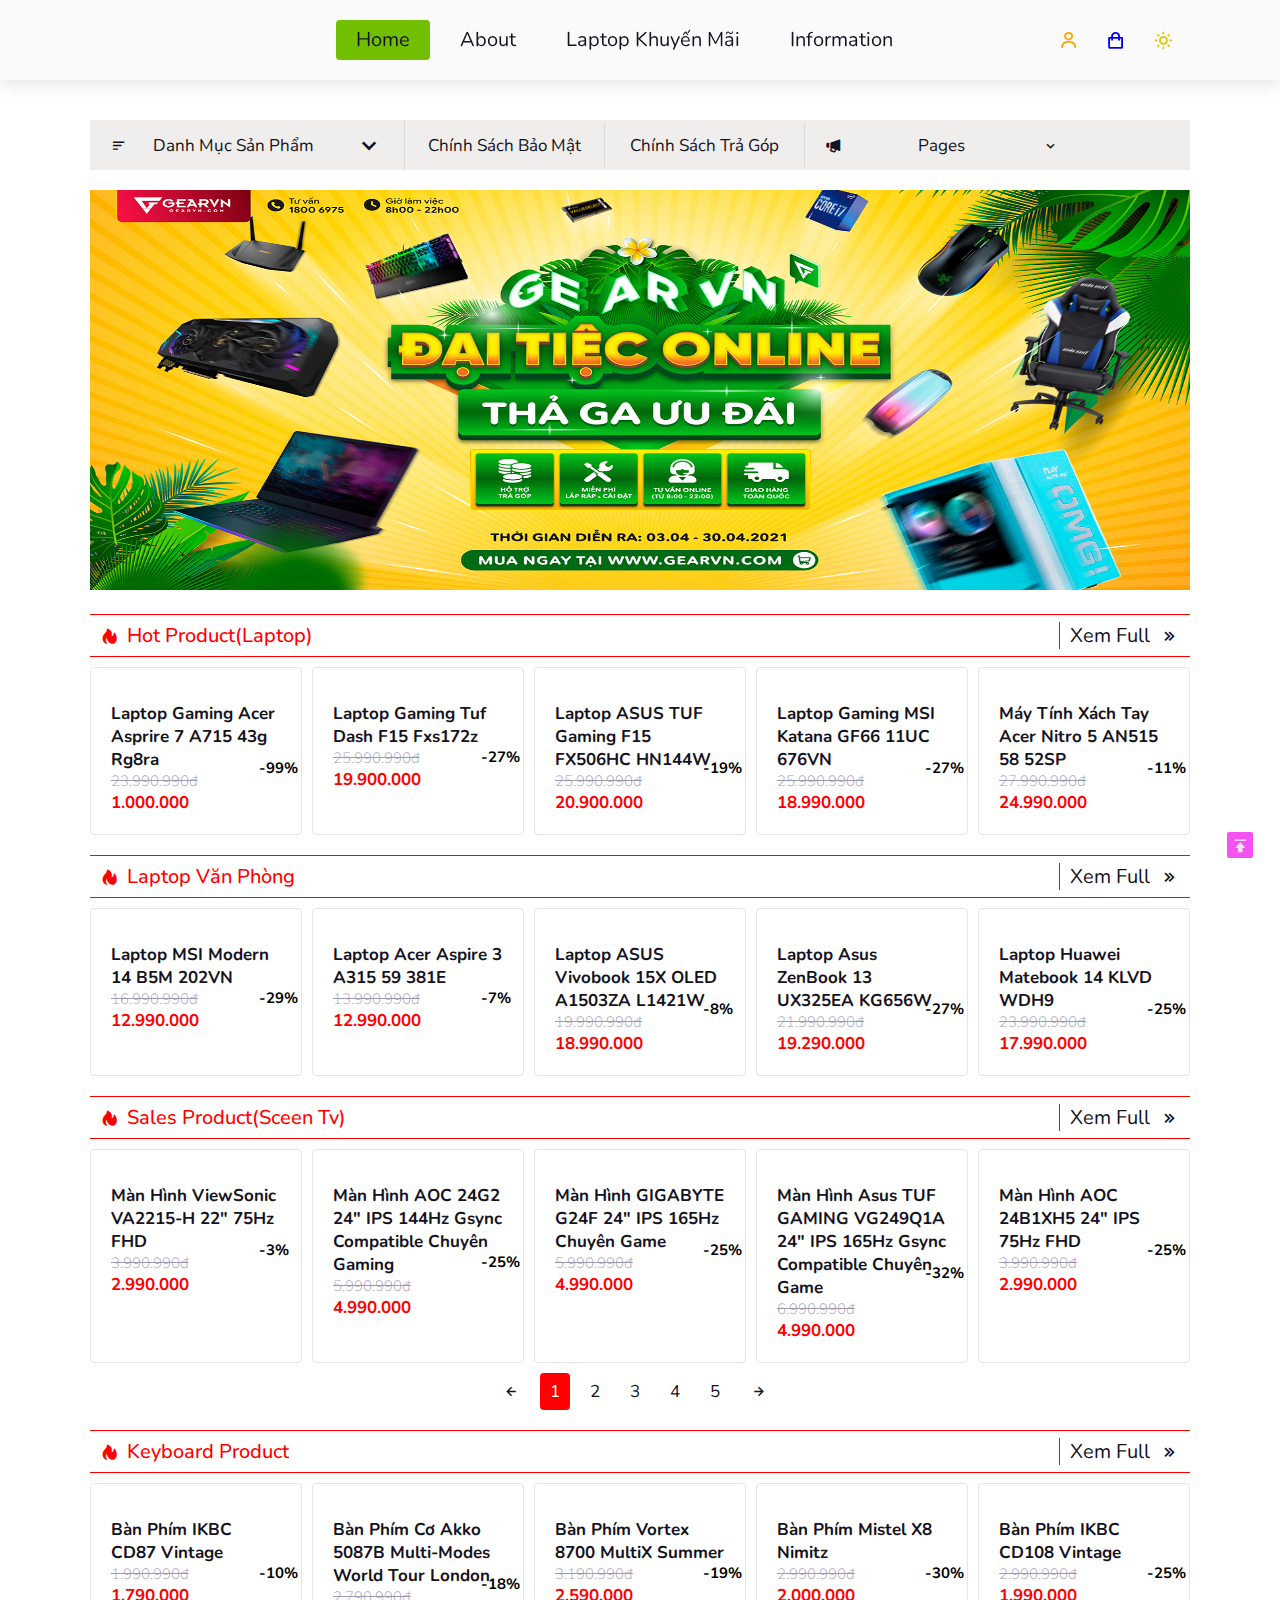
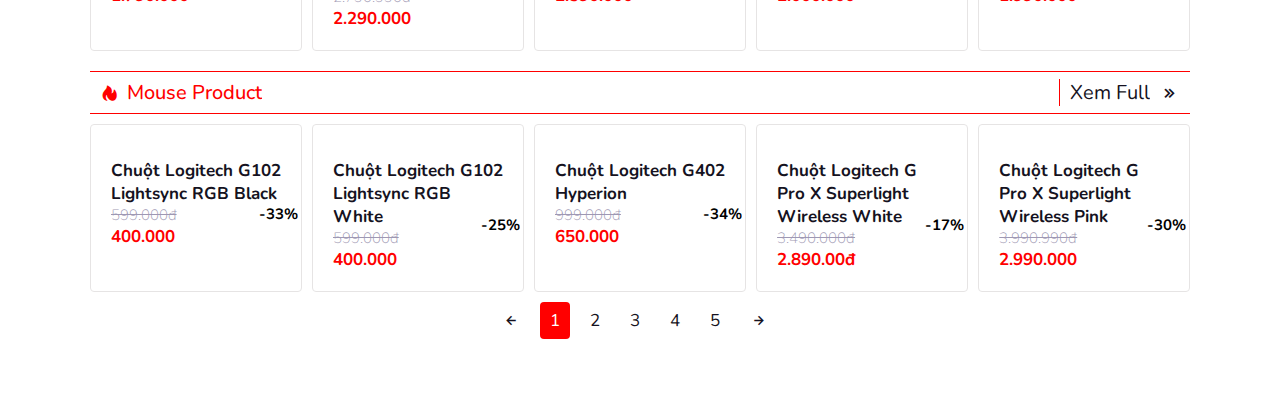
==== commit 8c577fc0: "f" ====
--- a/index.html
+++ b/index.html
@@ -1,13 +1,15 @@
 <!DOCTYPE html>
 <html lang="en">
+
 <head>
     <meta charset="UTF-8">
     <meta http-equiv="X-UA-Compatible" content="IE=edge">
     <meta name="viewport" content="width=device-width, initial-scale=1.0">
     <link rel="stylesheet" href="/src/style.css">
     <link href='https://unpkg.com/boxicons@2.1.2/css/boxicons.min.css' rel='stylesheet'>
-    <title>GearVN</title>
+    <title>GEARVN</title>
 </head>
+
 <body>
 
     <!--Header-->
@@ -23,9 +25,9 @@
                     <li class="menu__header-active">
                         <a href="/index.html">Home</a>
                     </li>
-                     <li class="">
+                    <li class="">
                         <a href="">About</a>
-                     </li>
+                    </li>
                     <li class="">
                         <a href="/website/category.html">Laptop Khuyến Mãi</a>
                     </li>
@@ -34,11 +36,12 @@
                     </li>
                 </div>
                 <div class="meanu__header-list--image">
-                    <img class="meanu__header-list--img" src="https://theme.hstatic.net/1000026716/1000440777/14/slideshow_4.jpg?v=28134" alt="">
+                    <img class="meanu__header-list--img"
+                        src="https://theme.hstatic.net/1000026716/1000440777/14/slideshow_4.jpg?v=28134" alt="">
                 </div>
                 <div class="meanu__header-list--image">
                     <img src="https://theme.hstatic.net/1000026716/1000440777/14/bn-top4.jpg?v=28134" alt="">
-               </div>
+                </div>
                 <div class="menu__header__image-slide">
                     <div class="menu__header__image-slide1">
                         <img src="https://theme.hstatic.net/1000026716/1000440777/14/solid4.jpg?v=28134" alt="">
@@ -47,18 +50,18 @@
                         <img src="https://theme.hstatic.net/1000026716/1000440777/14/solid5.jpg?v=28134" alt="">
                     </div>
                 </div>
-                
+
             </ul>
             <div class="nav-icon-menu">
                 <div class="bx bx-user" id="user"></div>
                 <div class="bx bx-shopping-bag" id="opencart"></div>
                 <div class="bx bx-sun" id="darkmode"></div>
-                <div class='bx bxs-grid' id="menu" ></div>
-            </div>
-           
+                <div class='bx bxs-grid' id="menu"></div>
+            </div>
+
         </section>
     </nav>
-    
+
     <!--main-->
     <main class="section">
         <section class="container">
@@ -67,16 +70,133 @@
             <div class="category">
                 <ul class="category-menu">
                     <div class="category-list">
-                        <i class='bx bx-menu-alt-left' ></i>
+                        <i class='bx bx-menu-alt-left'></i>
                         <li>Danh mục sản phẩm</li>
-                        <i class='bx bx-chevron-down' ></i>
+                        <i class='bx bx-chevron-down'></i>
+
+
+                        <div class="category__list-menu-section">
+                            <div class="category__list-menu">
+                                <div class="category__list--menu-item">
+                                    <div class="menu__header-text">
+                                        <h1>GEARVN</h1>
+                                        <img src="https://theme.hstatic.net/1000026716/1000440777/14/logo-icon-01.svg?v=28127" alt="">
+                                    </div>
+    
+                                    <div class="category__list--section">
+                                        <h1>Danh mục sản phẩm</h1>
+                                        <div class="category__list--section--menu">
+                                            <div class="category__list--section--menu-text">
+                                                <img src="https://theme.hstatic.net/1000026716/1000440777/14/xxxmb11.png?v=28134" alt="">
+                                            <h2>laptop gaming</h2>
+                                            </div>
+                                            <i class='bx bxs-right-arrow'></i>
+                                        </div>
+                                        <div class="category__list--section--menu">
+                                            <div class="category__list--section--menu-text">
+                                                <img src="https://theme.hstatic.net/1000026716/1000440777/14/xxxmb11.png?v=28134" alt="">
+                                            <h2>laptop văn phòng</h2>
+                                            </div>
+                                            <i class='bx bxs-right-arrow'></i>
+                                        </div>
+                                        <div class="category__list--section--menu">
+                                            <div class="category__list--section--menu-text">
+                                                <img src="https://theme.hstatic.net/1000026716/1000440777/14/xxxmb23.png?v=28134" alt="">
+                                            <h2>Pc gaming - đồ hoạ</h2>
+                                            </div>
+                                            <i class='bx bxs-right-arrow'></i>
+                                        </div>
+                                        <div class="category__list--section--menu">
+                                            <div class="category__list--section--menu-text">
+                                                <img src="https://theme.hstatic.net/1000026716/1000440777/14/xxxmb23.png?v=28134" alt="">
+                                            <h2>PC Doanh Nghiệp</h2>
+                                            </div>
+                                            <i class='bx bxs-right-arrow'></i>
+                                        </div>
+                                        <div class="category__list--section--menu">
+                                            <div class="category__list--section--menu-text">
+                                                <img src="https://theme.hstatic.net/1000026716/1000440777/14/xxxmb25.png?v=28134" alt="">
+                                            <h2>Linh kiện PC</h2>
+                                            </div>
+                                            <i class='bx bxs-right-arrow'></i>
+                                        </div>
+                                        <div class="category__list--section--menu">
+                                            <div class="category__list--section--menu-text">
+                                                <img src="https://theme.hstatic.net/1000026716/1000440777/14/xxxmb16.png?v=28134" alt="">
+                                            <h2>Apple</h2>
+                                            </div>
+                                            <i class='bx bxs-right-arrow'></i>
+                                        </div>
+                                        <div class="category__list--section--menu">
+                                            <div class="category__list--section--menu-text">
+                                                <img src="https://theme.hstatic.net/1000026716/1000440777/14/xxxmb27.png?v=28134" alt="">
+                                            <h2>màn hình</h2>
+                                            </div>
+                                            <i class='bx bxs-right-arrow'></i>
+                                        </div>
+                                        <div class="category__list--section--menu">
+                                            <div class="category__list--section--menu-text">
+                                                <img src="https://theme.hstatic.net/1000026716/1000440777/14/xxxmb28.png?v=28134" alt="">
+                                            <h2>bàn phím</h2>
+                                            </div>
+                                            <i class='bx bxs-right-arrow'></i>
+                                        </div>
+                                        <div class="category__list--section--menu">
+                                            <div class="category__list--section--menu-text">
+                                                <img src="https://theme.hstatic.net/1000026716/1000440777/14/xxxmb19.png?v=28134" alt="">
+                                            <h2>chuột + lót chuột</h2>
+                                            </div>
+                                            <i class='bx bxs-right-arrow'></i>
+                                        </div>
+                                        <div class="category__list--section--menu">
+                                            <div class="category__list--section--menu-text">
+                                                <img src="https://theme.hstatic.net/1000026716/1000440777/14/xxxmb210.png?v=28134" alt="">
+                                            <h2>tai nghe - loa</h2>
+                                            </div>
+                                            <i class='bx bxs-right-arrow'></i>
+                                        </div>
+                                        <div class="category__list--section--menu">
+                                            <div class="category__list--section--menu-text">
+                                                <img src="https://theme.hstatic.net/1000026716/1000440777/14/xxxmb211.png?v=28134" alt="">
+                                            <h2>ghế - bàn</h2>
+                                            </div>
+                                            <i class='bx bxs-right-arrow'></i>
+                                        </div>
+                                        <div class="category__list--section--menu">
+                                            <div class="category__list--section--menu-text">
+                                                <img src="https://theme.hstatic.net/1000026716/1000440777/14/xxxmb112.png?v=28134" alt="">
+                                            <h2>console</h2>
+                                            </div>
+                                            <i class='bx bxs-right-arrow'></i>
+                                        </div>
+                                        <div class="category__list--section--menu">
+                                            <div class="category__list--section--menu-text">
+                                                <img src="https://theme.hstatic.net/1000026716/1000440777/14/xxxmb213.png?v=28134" alt="">
+                                            <h2>thiết bị văn phòng</h2>
+                                            </div>
+                                            <i class='bx bxs-right-arrow'></i>
+                                        </div>
+                                        <div class="category__list--section--menu">
+                                            <div class="category__list--section--menu-text">
+                                                <img src="https://theme.hstatic.net/1000026716/1000440777/14/xxxmb214.png?v=28134" alt="">
+                                            <h2>thiết bị mạng</h2>
+                                            </div>
+                                            <i class='bx bxs-right-arrow'></i>
+                                        </div>
+                                    </div>
+                                </div>
+                                <div class="category__list--menu-hide">
+                                   
+                                </div>
+                            </div>
+                        </div>
                     </div>
                     <li class="category-protect">Chính sách bảo mật</li>
                     <li class="category-sales">chính sách trả góp</li>
                     <div class="category-pages">
                         <i class='bx bxs-megaphone'></i>
                         <li>pages</li>
-                         <i class='bx bx-chevron-down' ></i>
+                        <i class='bx bx-chevron-down'></i>
                     </div>
                 </ul>
             </div>
@@ -85,6 +205,26 @@
             <div class="image__main">
                 <img class="change__image" src="/images/banner/slideshow_1.webp" alt="">
             </div>
+
+            <!--search and sort-->
+            <!-- <div class="sort__by-menu">
+               
+                <div class="sort__select">
+                    <div class="styled-select">
+                        <select>
+                          <option>Sắp Xếp</option>
+                          <option>Giá Sản Phẩm</option>
+                          <option>tên sản phẩm</option>
+                        </select>
+                       <span class="fa fa-sort-desc"></span>
+                    </div>
+
+               
+                <div class="">
+
+                </div>
+
+            </div> -->
 
 
             <!--product--sales-->
@@ -92,33 +232,36 @@
                 <!--title sales-->
                 <div class="product__sales">
                     <div class="product__sales-list">
-                        <i class='bx bxs-hot' ></i>
+                        <i class='bx bxs-hot'></i>
                         <li>Hot Product(Laptop)</li>
-                        
+
                     </div>
                     <div class="product__sales-pages">
                         <li class="openShowProduct">Xem Full</li>
                         <i class='bx bx-chevrons-right'></i>
                     </div>
                 </div>
-
                 <!--product-->
                 <div class="product__hot-sales" id="productHot">
                     <div class="product__detals-hot">
-                        <img class="product__detals-img" src="https://product.hstatic.net/1000026716/product/r8ga_15109189103c4dd7b706dfd168dbed04_large.png" alt="">
+                        <img class="product__detals-img"
+                            src="https://product.hstatic.net/1000026716/product/r8ga_15109189103c4dd7b706dfd168dbed04_large.png"
+                            alt="">
                         <div class="product__title">
                             <h1>Laptop gaming acer asprire 7 a715 43g rg8ra</h1>
                             <h2>23.990.990đ</h2>
-                            <h3>17.900.000</h3>
-                            <div class="product__image-hot">
-                                <img src="https://theme.hstatic.net/1000026716/1000440777/14/icon-saleoff.png" alt="">
-                                <h5>-25%</h5>
-                            </div>
-                        </div>
-
-                    </div>
-                    <div class="product__detals-hot">
-                        <img class="product__detals-img" src="https://product.hstatic.net/1000026716/product/tuf_dash_f15_thumb_296d05bf570846f99908fcb63857e723_large.jpg" alt="">
+                            <h3>1.000.000</h3>
+                            <div class="product__image-hot">
+                                <img src="https://theme.hstatic.net/1000026716/1000440777/14/icon-saleoff.png" alt="">
+                                <h5>-99%</h5>
+                            </div>
+                        </div>
+
+                    </div>
+                    <div class="product__detals-hot">
+                        <img class="product__detals-img"
+                            src="https://product.hstatic.net/1000026716/product/tuf_dash_f15_thumb_296d05bf570846f99908fcb63857e723_large.jpg"
+                            alt="">
                         <div class="product__title">
                             <h1>Laptop gaming tuf dash f15 fxs172z</h1>
                             <h2>25.990.990đ</h2>
@@ -130,8 +273,10 @@
                         </div>
 
                     </div>
-                     <div class="product__detals-hot">
-                        <img class="product__detals-img" src="https://product.hstatic.net/1000026716/product/hn144w_48ecbca2786b4028934d22d149833c1d_large.png" alt="">
+                    <div class="product__detals-hot">
+                        <img class="product__detals-img"
+                            src="https://product.hstatic.net/1000026716/product/hn144w_48ecbca2786b4028934d22d149833c1d_large.png"
+                            alt="">
                         <div class="product__title">
                             <h1>Laptop ASUS TUF Gaming F15 FX506HC HN144W</h1>
                             <h2>25.990.990đ</h2>
@@ -144,7 +289,9 @@
 
                     </div>
                     <div class="product__detals-hot">
-                        <img class="product__detals-img" src="https://product.hstatic.net/1000026716/product/676vn--w10_0f88dc9216454c2a914c2c9b0438097e_large.png" alt="">
+                        <img class="product__detals-img"
+                            src="https://product.hstatic.net/1000026716/product/676vn--w10_0f88dc9216454c2a914c2c9b0438097e_large.png"
+                            alt="">
                         <div class="product__title">
                             <h1>Laptop Gaming MSI Katana GF66 11UC 676VN</h1>
                             <h2>25.990.990đ</h2>
@@ -157,7 +304,9 @@
 
                     </div>
                     <div class="product__detals-hot">
-                        <img class="product__detals-img" src="https://product.hstatic.net/1000026716/product/52sp_a41f57a6e3714169a8394698e9abb0a9_large.png" alt="">
+                        <img class="product__detals-img"
+                            src="https://product.hstatic.net/1000026716/product/52sp_a41f57a6e3714169a8394698e9abb0a9_large.png"
+                            alt="">
                         <div class="product__title">
                             <h1>Máy tính xách tay Acer Nitro 5 AN515 58 52SP</h1>
                             <h2>27.990.990đ</h2>
@@ -172,7 +321,7 @@
                 </div>
 
                 <!--load more product list-->
-               <!-- <div class="btn__product">
+                <!-- <div class="btn__product">
                      <button class="btn__product-list">Load More</button>
                </div> -->
 
@@ -184,9 +333,9 @@
                 <!--title sales-->
                 <div class="product__sales">
                     <div class="product__sales-list">
-                        <i class='bx bxs-hot' ></i>
+                        <i class='bx bxs-hot'></i>
                         <li>Laptop Văn Phòng</li>
-                        
+
                     </div>
                     <div class="product__sales-pages">
                         <li class="openShowProductLaptopOffice">Xem Full</li>
@@ -197,7 +346,9 @@
                 <!--product-->
                 <div class="product__hot-sales" id="productHotLaptopOffice">
                     <div class="product__detals-hot">
-                        <img class="product__detals-img" src="https://product.hstatic.net/1000026716/product/203vn_bf3b387b66764b4cbc1368c6a6d1cd0d_large.png" alt="">
+                        <img class="product__detals-img"
+                            src="https://product.hstatic.net/1000026716/product/203vn_bf3b387b66764b4cbc1368c6a6d1cd0d_large.png"
+                            alt="">
                         <div class="product__title">
                             <h1>Laptop MSI Modern 14 B5M 202VN</h1>
                             <h2>16.990.990đ</h2>
@@ -210,7 +361,9 @@
 
                     </div>
                     <div class="product__detals-hot">
-                        <img class="product__detals-img" src="https://product.hstatic.net/1000026716/product/381e_148e617be83d4dd2b96962d0ec6957ca_large.png" alt="">
+                        <img class="product__detals-img"
+                            src="https://product.hstatic.net/1000026716/product/381e_148e617be83d4dd2b96962d0ec6957ca_large.png"
+                            alt="">
                         <div class="product__title">
                             <h1>Laptop Acer Aspire 3 A315 59 381E</h1>
                             <h2>13.990.990đ</h2>
@@ -222,8 +375,10 @@
                         </div>
 
                     </div>
-                     <div class="product__detals-hot">
-                        <img class="product__detals-img" src="https://product.hstatic.net/1000026716/product/l1421w_2b115562199d462b82b92e89e95b2473_large.png" alt="">
+                    <div class="product__detals-hot">
+                        <img class="product__detals-img"
+                            src="https://product.hstatic.net/1000026716/product/l1421w_2b115562199d462b82b92e89e95b2473_large.png"
+                            alt="">
                         <div class="product__title">
                             <h1>Laptop ASUS Vivobook 15X OLED A1503ZA L1421W</h1>
                             <h2>19.990.990đ</h2>
@@ -236,7 +391,9 @@
 
                     </div>
                     <div class="product__detals-hot">
-                        <img class="product__detals-img" src="https://product.hstatic.net/1000026716/product/laptop-asus-zenbook-ux325ea-kg656w_33160483676c416081a2d4c83e86306f_large.png" alt="">
+                        <img class="product__detals-img"
+                            src="https://product.hstatic.net/1000026716/product/laptop-asus-zenbook-ux325ea-kg656w_33160483676c416081a2d4c83e86306f_large.png"
+                            alt="">
                         <div class="product__title">
                             <h1>Laptop Asus ZenBook 13 UX325EA KG656W</h1>
                             <h2>21.990.990đ</h2>
@@ -249,7 +406,9 @@
 
                     </div>
                     <div class="product__detals-hot">
-                        <img class="product__detals-img" src="https://product.hstatic.net/1000026716/product/lt-van-phong_61cd1eddc2db419b870618d14586fe6b_large.png" alt="">
+                        <img class="product__detals-img"
+                            src="https://product.hstatic.net/1000026716/product/lt-van-phong_61cd1eddc2db419b870618d14586fe6b_large.png"
+                            alt="">
                         <div class="product__title">
                             <h1>Laptop Huawei Matebook 14 KLVD WDH9</h1>
                             <h2>23.990.990đ</h2>
@@ -264,7 +423,7 @@
                 </div>
 
                 <!--load more product list-->
-               <!-- <div class="btn__product">
+                <!-- <div class="btn__product">
                      <button class="btn__product-list">Load More</button>
                </div> -->
 
@@ -275,9 +434,9 @@
                 <!--title sales-->
                 <div class="product__sales">
                     <div class="product__sales-list">
-                        <i class='bx bxs-hot' ></i>
+                        <i class='bx bxs-hot'></i>
                         <li>Sales Product(Sceen Tv)</li>
-                        
+
                     </div>
                     <div class="product__sales-pages">
                         <li class="showProductListTivi">Xem Full</li>
@@ -288,7 +447,9 @@
                 <!--product sale-->
                 <div class="product__hot-sales" id="productSale">
                     <div class="product__detals-hot">
-                        <img class="product__detals-img" src="https://product.hstatic.net/1000026716/product/viewsonic_va2215-h_gearvn_032d5d53effc48a2887c2879e6bc5cff_77ab0975c840473397443fe7d0d198b8_large.jpg" alt="">
+                        <img class="product__detals-img"
+                            src="https://product.hstatic.net/1000026716/product/viewsonic_va2215-h_gearvn_032d5d53effc48a2887c2879e6bc5cff_77ab0975c840473397443fe7d0d198b8_large.jpg"
+                            alt="">
                         <div class="product__title">
                             <h1>Màn hình ViewSonic VA2215-H 22" 75Hz FHD</h1>
                             <h2>3.990.990đ</h2>
@@ -301,7 +462,9 @@
 
                     </div>
                     <div class="product__detals-hot">
-                        <img class="product__detals-img" src="https://product.hstatic.net/1000026716/product/aoc_24g2_gearvn_26fe6139df4049a3b47cbcf4f0c89aa6_87b2f267cfce432798ed0091baa1522b_large.jpg" alt="">
+                        <img class="product__detals-img"
+                            src="https://product.hstatic.net/1000026716/product/aoc_24g2_gearvn_26fe6139df4049a3b47cbcf4f0c89aa6_87b2f267cfce432798ed0091baa1522b_large.jpg"
+                            alt="">
                         <div class="product__title">
                             <h1>Màn hình AOC 24G2 24" IPS 144Hz Gsync compatible chuyên gaming</h1>
                             <h2>5.990.990đ</h2>
@@ -314,7 +477,9 @@
 
                     </div>
                     <div class="product__detals-hot">
-                        <img class="product__detals-img" src="https://product.hstatic.net/1000026716/product/gigabyte_g24f_gearvn_32c459bb9b7_6e61bb5ce2754618bc3a20992d463f91_2ff413a7c7474d4996d7701e92362fc5_large.jpg" alt="">
+                        <img class="product__detals-img"
+                            src="https://product.hstatic.net/1000026716/product/gigabyte_g24f_gearvn_32c459bb9b7_6e61bb5ce2754618bc3a20992d463f91_2ff413a7c7474d4996d7701e92362fc5_large.jpg"
+                            alt="">
                         <div class="product__title">
                             <h1>Màn hình GIGABYTE G24F 24" IPS 165Hz chuyên game</h1>
                             <h2>5.990.990đ</h2>
@@ -327,7 +492,9 @@
 
                     </div>
                     <div class="product__detals-hot">
-                        <img class="product__detals-img" src="https://product.hstatic.net/1000026716/product/ps-165hz-gsync-compatible-chuyen-game_b0fbfe425ebc40739fc163c018199f69_094e8ccd5b1a4d1cb25a13d3468602c1_large.jpg" alt="">
+                        <img class="product__detals-img"
+                            src="https://product.hstatic.net/1000026716/product/ps-165hz-gsync-compatible-chuyen-game_b0fbfe425ebc40739fc163c018199f69_094e8ccd5b1a4d1cb25a13d3468602c1_large.jpg"
+                            alt="">
                         <div class="product__title">
                             <h1>Màn hình Asus TUF GAMING VG249Q1A 24" IPS 165Hz Gsync compatible chuyên game</h1>
                             <h2>6.990.990đ</h2>
@@ -340,7 +507,9 @@
 
                     </div>
                     <div class="product__detals-hot">
-                        <img class="product__detals-img" src="https://product.hstatic.net/1000026716/product/aoc_27b1h_e95bc0f5c9644011a6f61d5c69a0c361_2eab636220cc489cb024bd8917191e97_large.jpg" alt="">
+                        <img class="product__detals-img"
+                            src="https://product.hstatic.net/1000026716/product/aoc_27b1h_e95bc0f5c9644011a6f61d5c69a0c361_2eab636220cc489cb024bd8917191e97_large.jpg"
+                            alt="">
                         <div class="product__title">
                             <h1>Màn hình AOC 24B1XH5 24" IPS 75Hz FHD</h1>
                             <h2>3.990.990đ</h2>
@@ -355,205 +524,9 @@
                 </div>
 
                 <!--load more product list-->
-               <!-- <div class="btn__product">
+                <!-- <div class="btn__product">
                      <button class="btn__product-list-tivi">Load More</button>
                </div> -->
-               
-               <div class="list__link-image">
-                    <ul class="list__link-image-url">
-                        <li class="bx bx-left-arrow-alt"></li>
-                        <li class="color-red">1</li>
-                        <li>2</li>
-                        <li>3</li>
-                        <li>4</li>
-                        <li>5</li>
-                        <li class="bx bx-right-arrow-alt"></li>
-                    </ul>
-               </div>
-
-
-            </div>
-
-            
-
-
-
-            <!--keyboard-->
-            <div class="product__hot ">
-                <!--title sales-->
-                <div class="product__sales">
-                    <div class="product__sales-list">
-                        <i class='bx bxs-hot' ></i>
-                        <li>Keyboard Product</li>
-                    
-                    </div>
-                    <div class="product__sales-pages">
-                        <li class="showProductListKeyBoard">Xem Full</li>
-                        <i class='bx bx-chevrons-right'></i>
-                    </div>
-                </div>
-
-                <!--product sale-->
-                <div class="product__hot-sales" id="productSaleKkeyBoard">
-                    <div class="product__detals-hot">
-                        <img class="product__detals-img" src="https://product.hstatic.net/1000026716/product/artboard_1_d689810a6a6e405abbb291e1e0ebb9ba_large.png" alt="">
-                        <div class="product__title">
-                            <h1>Bàn phím iKBC CD87 Vintage</h1>
-                            <h2>1.990.990đ</h2>
-                            <h3>1.790.000</h3>
-                            <div class="product__image-hot">
-                                <img src="https://theme.hstatic.net/1000026716/1000440777/14/icon-saleoff.png" alt="">
-                                <h5>-10%</h5>
-                            </div>
-                        </div>
-
-                    </div>
-                    <div class="product__detals-hot">
-                        <img class="product__detals-img" src="https://product.hstatic.net/1000026716/product/artboard_1_fcd1167e20ee4413bfaf31630ca4087e_large.png" alt="">
-                        <div class="product__title">
-                            <h1>Bàn phím cơ Akko 5087B Multi-modes World Tour London</h1>
-                            <h2>2.790.990đ</h2>
-                            <h3>2.290.000</h3>
-                            <div class="product__image-hot">
-                                <img src="https://theme.hstatic.net/1000026716/1000440777/14/icon-saleoff.png" alt="">
-                                <h5>-18%</h5>
-                            </div>
-                        </div>
-
-                    </div>
-                    <div class="product__detals-hot">
-                        <img class="product__detals-img" src="https://product.hstatic.net/1000026716/product/ban_phim_vortex_8700_multix_summer_f789bca044334321af00a3e256fea9d1_large.png" alt="">
-                        <div class="product__title">
-                            <h1>Bàn phím Vortex 8700 MultiX Summer</h1>
-                            <h2>3.190.990đ</h2>
-                            <h3>2.590.000</h3>
-                            <div class="product__image-hot">
-                                <img src="https://theme.hstatic.net/1000026716/1000440777/14/icon-saleoff.png" alt="">
-                                <h5>-19%</h5>
-                            </div>
-                        </div>
-
-                    </div>
-                    <div class="product__detals-hot">
-                        <img class="product__detals-img" src="https://product.hstatic.net/1000026716/product/ban_phim_mistel_x8_nimitz_391ca37b0a2d46bfb7b6313f2b4e1f75_large.png" alt="">
-                        <div class="product__title">
-                            <h1>Bàn phím Mistel X8 Nimitz</h1>
-                            <h2>2.990.990đ</h2>
-                            <h3>2.000.000</h3>
-                            <div class="product__image-hot">
-                                <img src="https://theme.hstatic.net/1000026716/1000440777/14/icon-saleoff.png" alt="">
-                                <h5>-30%</h5>
-                            </div>
-                        </div>
-
-                    </div>
-                    <div class="product__detals-hot">
-                        <img class="product__detals-img" src="https://product.hstatic.net/1000026716/product/ban_phim_vortex_8700_multix_dolch_8e841f733f5b4ebb88207770f3b4996f_large.png" alt="">
-                        <div class="product__title">
-                            <h1>Bàn phím iKBC CD108 Vintage</h1>
-                            <h2>2.990.990đ</h2>
-                            <h3>1.990.000</h3>
-                            <div class="product__image-hot">
-                                <img src="https://theme.hstatic.net/1000026716/1000440777/14/icon-saleoff.png" alt="">
-                                <h5>-25%</h5>
-                            </div>
-                        </div>
-
-                    </div>
-                </div>
-
-                <!--load more product list-->
-               <!-- <div class="btn__product">
-                     <button class="btn__product-list-tivi">Load More</button>
-               </div> -->
-               
-
-            </div>
-
-
-              <!--mouse-->
-            <div class="product__hot ">
-                <!--title sales-->
-                <div class="product__sales">
-                    <div class="product__sales-list">
-                        <i class='bx bxs-hot' ></i>
-                        <li>Mouse Product</li>
-                    
-                    </div>
-                    <div class="product__sales-pages">
-                        <li class="showProductListMouse">Xem Full</li>
-                        <i class='bx bx-chevrons-right'></i>
-                    </div>
-                </div>
-
-                <!--product sale-->
-                <div class="product__hot-sales" id="productSaleMouse">
-                    <div class="product__detals-hot">
-                        <img class="product__detals-img" src="https://product.hstatic.net/1000026716/product/artboard_1_2ff4ba55c7be43a89f8ea1b2c2e577d6_large.png" alt="">
-                        <div class="product__title">
-                            <h1>Chuột Logitech G102 Lightsync RGB Black</h1>
-                            <h2>599.000đ</h2>
-                            <h3>400.000</h3>
-                            <div class="product__image-hot">
-                                <img src="https://theme.hstatic.net/1000026716/1000440777/14/icon-saleoff.png" alt="">
-                                <h5>-33%</h5>
-                            </div>
-                        </div>
-
-                    </div>
-                    <div class="product__detals-hot">
-                        <img class="product__detals-img" src="https://product.hstatic.net/1000026716/product/artboard_1_45df773394834f7ab2b99f10dbded46c_large.png" alt="">
-                        <div class="product__title">
-                            <h1>Chuột Logitech G102 Lightsync RGB White</h1>
-                            <h2>599.000đ</h2>
-                            <h3>400.000</h3>
-                            <div class="product__image-hot">
-                                <img src="https://theme.hstatic.net/1000026716/1000440777/14/icon-saleoff.png" alt="">
-                                <h5>-25%</h5>
-                            </div>
-                        </div>
-
-                    </div>
-                    <div class="product__detals-hot">
-                        <img class="product__detals-img" src="https://product.hstatic.net/1000026716/product/artboard_1_da260270af0547c39559266fe9f44cb5_large.png" alt="">
-                        <div class="product__title">
-                            <h1>Chuột Logitech G402 Hyperion</h1>
-                            <h2>999.000đ</h2>
-                            <h3>650.000</h3>
-                            <div class="product__image-hot">
-                                <img src="https://theme.hstatic.net/1000026716/1000440777/14/icon-saleoff.png" alt="">
-                                <h5>-34%</h5>
-                            </div>
-                        </div>
-
-                    </div>
-                    <div class="product__detals-hot">
-                        <img class="product__detals-img" src="https://product.hstatic.net/1000026716/product/gearvn-chuot-logitech-g-pro-x-superlight-wireless-white-666_1b449789ba424d6bb38370ca7bdecf2a_large.jpg" alt="">
-                        <div class="product__title">
-                            <h1>Chuột Logitech G Pro X Superlight Wireless White</h1>
-                            <h2>3.490.000đ</h2>
-                            <h3>2.890.00đ</h3>
-                            <div class="product__image-hot">
-                                <img src="https://theme.hstatic.net/1000026716/1000440777/14/icon-saleoff.png" alt="">
-                                <h5>-17%</h5>
-                            </div>
-                        </div>
-
-                    </div>
-                    <div class="product__detals-hot">
-                        <img class="product__detals-img" src="https://product.hstatic.net/1000026716/product/1_81fcd168337f4753b00f14e761806a93_large.png" alt="">
-                        <div class="product__title">
-                            <h1>Chuột Logitech G Pro X Superlight Wireless Pink</h1>
-                            <h2>3.990.990đ</h2>
-                            <h3>2.990.000</h3>
-                            <div class="product__image-hot">
-                                <img src="https://theme.hstatic.net/1000026716/1000440777/14/icon-saleoff.png" alt="">
-                                <h5>-30%</h5>
-                            </div>
-                        </div>
-
-                    </div>
-                </div>
 
                 <div class="list__link-image">
                     <ul class="list__link-image-url">
@@ -565,30 +538,245 @@
                         <li>5</li>
                         <li class="bx bx-right-arrow-alt"></li>
                     </ul>
-               </div>
+                </div>
+
+
+            </div>
+
+
+            <!--keyboard-->
+            <div class="product__hot ">
+                <!--title sales-->
+                <div class="product__sales">
+                    <div class="product__sales-list">
+                        <i class='bx bxs-hot'></i>
+                        <li>Keyboard Product</li>
+
+                    </div>
+                    <div class="product__sales-pages">
+                        <li class="showProductListKeyBoard">Xem Full</li>
+                        <i class='bx bx-chevrons-right'></i>
+                    </div>
+                </div>
+
+                <!--product sale-->
+                <div class="product__hot-sales" id="productSaleKkeyBoard">
+                    <div class="product__detals-hot">
+                        <img class="product__detals-img"
+                            src="https://product.hstatic.net/1000026716/product/artboard_1_d689810a6a6e405abbb291e1e0ebb9ba_large.png"
+                            alt="">
+                        <div class="product__title">
+                            <h1>Bàn phím iKBC CD87 Vintage</h1>
+                            <h2>1.990.990đ</h2>
+                            <h3>1.790.000</h3>
+                            <div class="product__image-hot">
+                                <img src="https://theme.hstatic.net/1000026716/1000440777/14/icon-saleoff.png" alt="">
+                                <h5>-10%</h5>
+                            </div>
+                        </div>
+
+                    </div>
+                    <div class="product__detals-hot">
+                        <img class="product__detals-img"
+                            src="https://product.hstatic.net/1000026716/product/artboard_1_fcd1167e20ee4413bfaf31630ca4087e_large.png"
+                            alt="">
+                        <div class="product__title">
+                            <h1>Bàn phím cơ Akko 5087B Multi-modes World Tour London</h1>
+                            <h2>2.790.990đ</h2>
+                            <h3>2.290.000</h3>
+                            <div class="product__image-hot">
+                                <img src="https://theme.hstatic.net/1000026716/1000440777/14/icon-saleoff.png" alt="">
+                                <h5>-18%</h5>
+                            </div>
+                        </div>
+
+                    </div>
+                    <div class="product__detals-hot">
+                        <img class="product__detals-img"
+                            src="https://product.hstatic.net/1000026716/product/ban_phim_vortex_8700_multix_summer_f789bca044334321af00a3e256fea9d1_large.png"
+                            alt="">
+                        <div class="product__title">
+                            <h1>Bàn phím Vortex 8700 MultiX Summer</h1>
+                            <h2>3.190.990đ</h2>
+                            <h3>2.590.000</h3>
+                            <div class="product__image-hot">
+                                <img src="https://theme.hstatic.net/1000026716/1000440777/14/icon-saleoff.png" alt="">
+                                <h5>-19%</h5>
+                            </div>
+                        </div>
+
+                    </div>
+                    <div class="product__detals-hot">
+                        <img class="product__detals-img"
+                            src="https://product.hstatic.net/1000026716/product/ban_phim_mistel_x8_nimitz_391ca37b0a2d46bfb7b6313f2b4e1f75_large.png"
+                            alt="">
+                        <div class="product__title">
+                            <h1>Bàn phím Mistel X8 Nimitz</h1>
+                            <h2>2.990.990đ</h2>
+                            <h3>2.000.000</h3>
+                            <div class="product__image-hot">
+                                <img src="https://theme.hstatic.net/1000026716/1000440777/14/icon-saleoff.png" alt="">
+                                <h5>-30%</h5>
+                            </div>
+                        </div>
+
+                    </div>
+                    <div class="product__detals-hot">
+                        <img class="product__detals-img"
+                            src="https://product.hstatic.net/1000026716/product/ban_phim_vortex_8700_multix_dolch_8e841f733f5b4ebb88207770f3b4996f_large.png"
+                            alt="">
+                        <div class="product__title">
+                            <h1>Bàn phím iKBC CD108 Vintage</h1>
+                            <h2>2.990.990đ</h2>
+                            <h3>1.990.000</h3>
+                            <div class="product__image-hot">
+                                <img src="https://theme.hstatic.net/1000026716/1000440777/14/icon-saleoff.png" alt="">
+                                <h5>-25%</h5>
+                            </div>
+                        </div>
+
+                    </div>
+                </div>
 
                 <!--load more product list-->
-               <!-- <div class="btn__product">
+                <!-- <div class="btn__product">
                      <button class="btn__product-list-tivi">Load More</button>
                </div> -->
-               
-
-            </div>            
-
+
+
+            </div>
+
+
+            <!--mouse-->
+            <div class="product__hot ">
+                <!--title sales-->
+                <div class="product__sales">
+                    <div class="product__sales-list">
+                        <i class='bx bxs-hot'></i>
+                        <li>Mouse Product</li>
+
+                    </div>
+                    <div class="product__sales-pages">
+                        <li class="showProductListMouse">Xem Full</li>
+                        <i class='bx bx-chevrons-right'></i>
+                    </div>
+                </div>
+
+                <!--product sale-->
+                <div class="product__hot-sales" id="productSaleMouse">
+                    <div class="product__detals-hot">
+                        <img class="product__detals-img"
+                            src="https://product.hstatic.net/1000026716/product/artboard_1_2ff4ba55c7be43a89f8ea1b2c2e577d6_large.png"
+                            alt="">
+                        <div class="product__title">
+                            <h1>Chuột Logitech G102 Lightsync RGB Black</h1>
+                            <h2>599.000đ</h2>
+                            <h3>400.000</h3>
+                            <div class="product__image-hot">
+                                <img src="https://theme.hstatic.net/1000026716/1000440777/14/icon-saleoff.png" alt="">
+                                <h5>-33%</h5>
+                            </div>
+                        </div>
+
+                    </div>
+                    <div class="product__detals-hot">
+                        <img class="product__detals-img"
+                            src="https://product.hstatic.net/1000026716/product/artboard_1_45df773394834f7ab2b99f10dbded46c_large.png"
+                            alt="">
+                        <div class="product__title">
+                            <h1>Chuột Logitech G102 Lightsync RGB White</h1>
+                            <h2>599.000đ</h2>
+                            <h3>400.000</h3>
+                            <div class="product__image-hot">
+                                <img src="https://theme.hstatic.net/1000026716/1000440777/14/icon-saleoff.png" alt="">
+                                <h5>-25%</h5>
+                            </div>
+                        </div>
+
+                    </div>
+                    <div class="product__detals-hot">
+                        <img class="product__detals-img"
+                            src="https://product.hstatic.net/1000026716/product/artboard_1_da260270af0547c39559266fe9f44cb5_large.png"
+                            alt="">
+                        <div class="product__title">
+                            <h1>Chuột Logitech G402 Hyperion</h1>
+                            <h2>999.000đ</h2>
+                            <h3>650.000</h3>
+                            <div class="product__image-hot">
+                                <img src="https://theme.hstatic.net/1000026716/1000440777/14/icon-saleoff.png" alt="">
+                                <h5>-34%</h5>
+                            </div>
+                        </div>
+
+                    </div>
+                    <div class="product__detals-hot">
+                        <img class="product__detals-img"
+                            src="https://product.hstatic.net/1000026716/product/gearvn-chuot-logitech-g-pro-x-superlight-wireless-white-666_1b449789ba424d6bb38370ca7bdecf2a_large.jpg"
+                            alt="">
+                        <div class="product__title">
+                            <h1>Chuột Logitech G Pro X Superlight Wireless White</h1>
+                            <h2>3.490.000đ</h2>
+                            <h3>2.890.00đ</h3>
+                            <div class="product__image-hot">
+                                <img src="https://theme.hstatic.net/1000026716/1000440777/14/icon-saleoff.png" alt="">
+                                <h5>-17%</h5>
+                            </div>
+                        </div>
+
+                    </div>
+                    <div class="product__detals-hot">
+                        <img class="product__detals-img"
+                            src="https://product.hstatic.net/1000026716/product/1_81fcd168337f4753b00f14e761806a93_large.png"
+                            alt="">
+                        <div class="product__title">
+                            <h1>Chuột Logitech G Pro X Superlight Wireless Pink</h1>
+                            <h2>3.990.990đ</h2>
+                            <h3>2.990.000</h3>
+                            <div class="product__image-hot">
+                                <img src="https://theme.hstatic.net/1000026716/1000440777/14/icon-saleoff.png" alt="">
+                                <h5>-30%</h5>
+                            </div>
+                        </div>
+
+                    </div>
+                </div>
+
+                <div class="list__link-image">
+                    <ul class="list__link-image-url">
+                        <li class="bx bx-left-arrow-alt"></li>
+                        <li class="color-red">1</li>
+                        <li>2</li>
+                        <li>3</li>
+                        <li>4</li>
+                        <li>5</li>
+                        <li class="bx bx-right-arrow-alt"></li>
+                    </ul>
+                </div>
+
+                <!--load more product list-->
+                <!-- <div class="btn__product">
+                     <button class="btn__product-list-tivi">Load More</button>
+               </div> -->
+
+
+            </div>
+
+            <div class="product__image-main-slide">
+                <img src="https://images.fpt.shop/unsafe/fit-in/1200x200/filters:quality(90):fill(white)/fptshop.com.vn/Uploads/Originals/2022/8/24/637969372911083796_F-H5_1200x200.png"
+                    alt="">
+            </div>
 
         </section>
     </main>
 
 
-    <!-- footer
-    <footer class="">
-        <section>
-
-        </section>
-    </footer> -->
-
+    <!--scroll top-->
+    <div className="scroll-to-top">
+        <span class="btn btn-position btn-style"><i class='bx bxs-to-top'></i></i>
+    </div>
 
 
     <script src="/src/index.js"></script>
 </body>
+
 </html>--- a/src/style.css
+++ b/src/style.css
@@ -1,11 +1,16 @@
 @import url('https://fonts.googleapis.com/css2?family=Nunito:ital,wght@0,400;0,500;1,300;1,400&display=swap');
-*{
-    padding: 0;margin: 0;border: 0;
+
+* {
+    padding: 0;
+    margin: 0;
+    border: 0;
     box-sizing: border-box;
-    outline: none;list-style: none;text-decoration: none;
+    outline: none;
+    list-style: none;
+    text-decoration: none;
     scroll-behavior: smooth;
     overflow-x: hidden;
-    font-family: 'Nunito',sans-serif;
+    font-family: 'Nunito', sans-serif;
 }
 
 html {
@@ -19,29 +24,35 @@
 html::-webkit-scrollbar-thumb {
     background: #36e2ec;
     border-radius: 8rem;
-} 
-:root{
-    --color-white:hsl(252,30%,100%);
-    --color-light:rgb(250, 250, 250);
-    --color-gray:hsl(252,15%,65%);
-    --color-primary:hsl(252,75%,60%);
-    --color-secondary:hsl(252,100%,90%);
-    --color-succes:hsl(120,95%,65%);
-    --color-danger:hsl(0,95%,65%);
-    --color-dark:hsl(252,30%,17%);
-    --color-black:hsl(252,30%,10%);
-    --color-light-main:rgb(240, 237, 237);
-}
-body{
-    background:var(--color-white);
-}
-body.active{
-    --color-white:rgb(5, 5, 5);
-    --color-light:rgb(40, 40, 41);
-      --color-black:rgb(241, 241, 241);
-}
-
-.header{
+}
+
+:root {
+    --color-white: hsl(252, 30%, 100%);
+    --color-light: rgb(250, 250, 250);
+    --color-gray: hsl(252, 15%, 65%);
+    --color-primary: hsl(252, 75%, 60%);
+    --color-secondary: hsl(252, 100%, 90%);
+    --color-succes: hsl(120, 95%, 65%);
+    --color-danger: hsl(0, 95%, 65%);
+    --color-dark: hsl(252, 30%, 17%);
+    --color-black: hsl(252, 30%, 10%);
+    --color-light-main: rgb(240, 237, 237);
+    --solid-white: rgb(230, 228, 228);
+}
+
+body {
+    background: var(--color-white);
+}
+
+body.active {
+    --color-white: rgb(5, 5, 5);
+    --color-light: rgb(40, 40, 41);
+    --color-black: rgb(241, 241, 241);
+    --solid-white: rgb(59, 58, 58);
+    --color-light-main: rgb(66, 65, 65);
+}
+
+.header {
     position: fixed;
     top: 0;
     width: 100%;
@@ -49,45 +60,55 @@
     z-index: 10;
     background: var(--color-light);
 }
-.header__container{
+
+.header__container {
     display: flex;
     justify-content: space-between;
     align-items: center;
 }
-section{
+
+section {
     padding: 2rem 7%;
 }
-.header__container img{
+
+.header__container img {
     width: 120px;
     cursor: pointer;
 }
-.menu__header{
-    display: flex;
-    align-items: center;
-}
-.menu__header li{
+
+.menu__header {
+    display: flex;
+    align-items: center;
+}
+
+.menu__header li {
     padding: 1rem 2rem;
     margin-right: 1rem;
     border-radius: 4px;
     font-size: 2rem;
-     line-height: 1;
-     cursor: pointer;
-}
-.menu__header-list{
-    display: flex;
-    align-items: center;
-}
-.menu__header-list li a{
+    line-height: 1;
+    cursor: pointer;
+}
+
+.menu__header-list {
+    display: flex;
+    align-items: center;
+}
+
+.menu__header-list li a {
     color: var(--color-black);
 }
-.menu__header .menu__header-active{
+
+.menu__header .menu__header-active {
     color: black !important;
     background: rgb(114, 190, 0) !important;
 }
-.nav-icon-menu{
-    display: flex;
-}
-.nav-icon-menu div{
+
+.nav-icon-menu {
+    display: flex;
+}
+
+.nav-icon-menu div {
     padding: 1rem 1rem;
     margin-right: .7rem;
     font-size: 2rem;
@@ -95,45 +116,54 @@
     line-height: 1;
     cursor: pointer;
 }
-.nav-icon-menu div:nth-child(1){
+
+.nav-icon-menu div:nth-child(1) {
     color: orange;
 }
-.nav-icon-menu div:nth-child(2){
+
+.nav-icon-menu div:nth-child(2) {
     color: blue;
 }
-.nav-icon-menu div:nth-child(3){
+
+.nav-icon-menu div:nth-child(3) {
     color: rgb(221, 200, 14);
 }
-.nav-icon-menu div:nth-child(4){
+
+.nav-icon-menu div:nth-child(4) {
     color: rgb(68, 194, 95);
 }
-#menu{
+
+#menu {
     display: none;
 }
-.menu__header-text{
+
+.menu__header-text {
     display: flex;
     align-items: center;
     display: none;
-}
-.menu__header h1{
+
+}
+
+.menu__header h1 {
     padding: 1rem;
     font-size: 2rem;
-    color: red;
+    color: red ;
     font-weight: 900;
 }
-.category-menu{
-    width: 100%;
-    display: flex;
-    align-items: center;
-    background: var(--color-light);
-    text-transform:capitalize;
-    border-radius: 4px;
+
+.category-menu {
+    width: 100%;
+    display: flex;
+    align-items: center;
+    background: var(--color-light-main);
+    text-transform: capitalize;
     cursor: pointer;
     text-align: center;
     margin-top: 10rem;
     color: var(--color-black);
 }
-.category-list{
+
+.category-list {
     padding: 1rem 2rem;
     font-size: 1.7rem;
     display: flex;
@@ -141,74 +171,94 @@
     cursor: pointer;
     border-right: 1px solid rgb(219, 216, 216);
 }
-.category-list li{
+
+.category-list li {
     width: 200px;
     text-overflow: ellipsis;
     white-space: nowrap;
     overflow: hidden;
 }
-.category-list .bx-menu-alt-left{
+
+.category-list .bx-menu-alt-left {
     margin-right: .7rem;
 
 }
-.category-list .bx-chevron-down{
+
+.category-list .bx-chevron-down {
     margin-left: 2rem;
     font-size: 3rem;
 }
-.category-protect{
+
+.category-protect {
     padding: 1rem 2rem;
     font-size: 1.7rem;
     border-right: 1px solid rgb(219, 216, 216);
 }
-.category-sales{
+
+.category-sales {
     padding: 1rem 2rem;
     font-size: 1.7rem;
     border-right: 1px solid rgb(219, 216, 216);
 }
-.category-pages{
+
+.category-pages {
     padding: 1rem 2rem;
     font-size: 1.7rem;
     display: flex;
     align-items: center;
     color: var(--color-black)
 }
-.category-pages li{
+
+.category-pages li {
     width: 200px;
     text-overflow: ellipsis;
     white-space: nowrap;
     overflow: hidden;
 }
-.category-protect{
+
+.category-protect {
     width: 200px;
     text-overflow: ellipsis;
     white-space: nowrap;
     overflow: hidden;
 }
-.category-sales{
+
+.category-sales {
     width: 200px;
     text-overflow: ellipsis;
     white-space: nowrap;
     overflow: hidden;
 }
-.image__main{
+
+.image__main {
     margin-top: 2rem;
     width: 100%;
 }
-.image__main img{
+
+.image__main img {
     width: 100%;
     height: 400px;
 
 }
-.product__hot{
+
+.product__hot {
     margin-top: 2rem;
 }
-.product__sales{
+
+.product__sales {
     display: flex;
     justify-content: space-between;
     align-items: center;
     margin-bottom: 1rem;
-}
-.product__sales-list{
+    border-top: 1px solid red;
+    border-bottom: 1px solid red;
+    padding: 0 1rem;
+    /* background-image: url('https://images.fpt.shop/unsafe/fit-in/1200x200/filters:quality(90):fill(white)/fptshop.com.vn/Uploads/Originals/2022/8/24/637969372911083796_F-H5_1200x200.png'); */
+    background-position: center;
+    width: 100%;
+}
+
+.product__sales-list {
     font-size: 2rem;
     display: flex;
     align-items: center;
@@ -217,41 +267,52 @@
     font-weight: 500;
     cursor: pointer;
 }
-.product__sales-list i{
+
+.product__sales-list i {
     left: 0;
     margin-right: .7rem;
 }
-.product__sales-pages{
+
+.product__sales-pages {
     font-size: 2rem;
     display: flex;
     align-items: center;
     padding: .7rem 0 .7rem 2rem;
-     justify-content: space-between;
-     cursor: pointer;
-}
-.product__sales-pages li{
+    justify-content: space-between;
+    cursor: pointer;
+}
+
+.product__sales-pages li {
     margin-right: 1rem;
     color: var(--color-black);
-}
-.product__sales-pages i{
+    border-left: 1px solid red;
+    padding-left: 1rem;
+}
+
+.product__sales-pages i {
     color: var(--color-black);
 }
-.product__detals-hot{
-    border:1px solid rgb(206, 201, 201);
+
+.product__detals-hot {
+    border: 1px solid var(--solid-white);
     border-radius: 4px;
     cursor: pointer;
-}
-.product__detals-hot img{
+    padding: 1rem 0;
+}
+
+.product__detals-hot img {
     width: 170px;
     margin-left: 50%;
     transform: translateX(-50%);
 
 }
-.product__title{
+
+.product__title {
     position: relative;
     padding: 1rem 2rem;
 }
-.product__title h1{
+
+.product__title h1 {
     font-size: 1.7rem;
     color: var(--color-black);
     text-transform: capitalize;
@@ -260,36 +321,43 @@
     overflow: hidden; */
     text-overflow: ellipsis;
 }
-.product__title h2{
+
+.product__title h2 {
     text-decoration: line-through;
     color: var(--color-gray);
     font-weight: 200;
 }
-.product__title h3{
+
+.product__title h3 {
     font-size: 1.7rem;
     color: red;
 }
-.product__image-hot img{
+
+.product__image-hot img {
     width: 40px;
     position: absolute;
     top: 35%;
     left: 40%;
 }
-.product__image-hot h5{
+
+.product__image-hot h5 {
     position: absolute;
     top: 50%;
     left: 80%;
     font-size: 1.5rem;
 }
-.product__hot-sales{
+
+.product__hot-sales {
     display: grid;
-    grid-template-columns: repeat(5,1fr);
+    grid-template-columns: repeat(5, 1fr);
     gap: 1rem;
 }
-.btn__product{
+
+.btn__product {
     text-align: center;
 }
-.btn__product-list{
+
+.btn__product-list {
     padding: 1rem 2rem;
     font-size: 1.8rem;
     background: red;
@@ -298,7 +366,8 @@
     margin-top: 1.2rem;
     cursor: pointer;
 }
-.btn__product-list-tivi{
+
+.btn__product-list-tivi {
     padding: 1rem 2rem;
     font-size: 1.8rem;
     background: rgb(32, 180, 51);
@@ -307,36 +376,43 @@
     margin-top: 1.2rem;
     cursor: pointer;
 }
-.list__link-image{
+
+.list__link-image {
     justify-content: flex-end;
 }
-.list__link-image-url{
+
+.list__link-image-url {
     margin-top: 1rem;
     display: flex;
     text-align: center;
     align-items: center;
     justify-content: center;
 }
-.list__link-image-url li{
+
+.list__link-image-url li {
     padding: .7rem 1rem;
     margin-right: 1rem;
     font-size: 1.7rem;
-    color:var(--color-black);
+    color: var(--color-black);
     border-radius: 4px;
 }
-.color-red{
+
+.color-red {
     background: red !important;
-    color:white !important;
-}
-.list__link-image-url i:nth-child(1){
+    color: white !important;
+}
+
+.list__link-image-url i:nth-child(1) {
     margin-right: 1rem;
     font-size: 2rem;
 }
-.list__link-image-url i:nth-child(2){
+
+.list__link-image-url i:nth-child(2) {
     margin-right: 1rem;
     font-size: 3rem;
 }
-.image__category{
+
+.image__category {
     background: rgb(8, 172, 150);
     margin-top: 8rem;
     width: 100%;
@@ -344,109 +420,192 @@
     justify-content: space-between;
     align-items: center;
     display: grid;
-    grid-template-columns: repeat(2,1fr);
-}
-.image__category--name img{
-    width: 100%;
-}
-.image__category--section img:nth-child(1){
+    grid-template-columns: repeat(2, 1fr);
+}
+
+.image__category--name img {
+    width: 100%;
+}
+
+.image__category--section img:nth-child(1) {
     position: relative;
     width: 100%
 }
-.image__category--section img:nth-child(2){
+
+.image__category--section img:nth-child(2) {
     position: absolute;
     width: 50%;
     right: 0;
     margin-top: 5%;
 }
-.image__category-ship{
+
+.image__category-ship {
     width: 50%;
     height: 100%;
 }
-.image__category-ship img{
+
+.image__category-ship img {
     width: 50%;
     height: 100%;
 }
-.image__gif{
+
+.image__gif {
     width: 100%;
     display: grid;
-    grid-template-columns: repeat(1,1fr);
+    grid-template-columns: repeat(1, 1fr);
     gap: 1rem;
     text-align: center;
     background: #36e2ec;
     height: 100%;
 }
-.image__gif-laptop{
+
+.image__gif-laptop {
     display: grid;
-    grid-template-columns: repeat(2,1fr);
+    grid-template-columns: repeat(2, 1fr);
     background: #36e2ec;
 }
-.image__gif--content img{
+
+.image__gif--content img {
     width: 50%;
 }
-.image__gif--ship img{
+
+.image__gif--ship img {
     width: 80%;
 }
-.image__gif-laptop{
-    width: 100%;
-}
-.image__gif-laptop-content img{
-    width: 100%;
-}
-.image__gif-laptop--section img{
-    width: 100%;
-}
-.content__image--laptop-gif{
+
+.image__gif-laptop {
+    width: 100%;
+}
+
+.image__gif-laptop-content img {
+    width: 100%;
+}
+
+.image__gif-laptop--section img {
+    width: 100%;
+}
+
+.content__image--laptop-gif {
     width: 100%;
     text-align: center;
     background: rebeccapurple;
 }
-.content__image--laptop-gif img{
+
+.content__image--laptop-gif img {
     width: 50%;
 }
-.meanu__header-list--image{
+
+.meanu__header-list--image {
     display: none;
 }
-.menu__header__image-slide{
+
+.menu__header__image-slide {
     display: none;
 }
 
-
-
-
-
-
-
-
-
+.product__image-main-slide {
+    text-align: center;
+    width: 100%;
+    margin: 1rem 0;
+}
+
+.product__image-main-slide img {
+    width: 80%;
+    border-radius: 4px;
+}
+
+.scroll-to-top {
+    position: relative;
+}
+
+.btn-position {
+    position: fixed;
+    bottom: 40px;
+    right: 25px;
+    z-index: 20;
+}
+
+.btn-style {
+    background-color: #f552f2;
+    border: 2px solid #fff;
+    border-radius: 4px;
+    height: 30px;
+    width: 30px;
+    color: rgb(236, 229, 229);
+    cursor: pointer;
+    animation: movebtn 3s ease-in-out infinite;
+    transition: all 0.5s ease-in-out;
+    font-size: 1.7rem;
+    display: flex;
+    justify-content: center;
+    align-items: center;
+    visibility: visible;
+}
+
+.styled-select{
+    background: var(--color-light-main);
+    display: inline-flex;
+    margin-top: 1rem;
+    padding: 1rem 2rem;
+    color: var(--color-black);
+  
+    
+}
+.styled-select select{
+    background: var(--color-light-main);
+      color: var(--color-black);
+      font-size: 1.7rem;
+}
+.styled-select select option{
+    text-transform: capitalize;
+}
+.category__list-menu{
+    display: none;
+}
 
 
 
 /* 
 responsive */
-@media (max-width: 991px){
-    html{
+@media (max-width: 991px) {
+    html {
         font-size: 55%;
     }
-    .header__container img{
+
+    .header__container img {
         width: 90px;
     }
-        .product__hot-sales{
-        grid-template-columns: repeat(4,1fr);
-    }
-}
+
+    .product__hot-sales {
+        grid-template-columns: repeat(4, 1fr);
+    }
+}
+
+
+
+
+
+
+
+
+
+
+
+
 
 
 
 @media (max-width:784px) {
-    html{
+    html {
         font-size: 50%;
     }
-    .header__container img{
+
+    .header__container img {
         width: 80px;
     }
-    .menu__header{
-        display:none;
+
+    .menu__header {
+        display: none;
         position: fixed;
         top: -100%;
         width: 100%;
@@ -458,122 +617,255 @@
         transition: .5s;
         margin-top: -1rem;
     }
-    .menu__header-list{
-        display: block;
-    }
-    #menu{
-        display:block;
-       
-    }
-    .nav-icon-menu{
+
+    .menu__header-list {
+        display: block;
+    }
+
+    #menu {
+        display: block;
+
+    }
+
+    .nav-icon-menu {
         margin-right: -1rem;
     }
-      .menu__header.active{
-        display: block;
-        top: 10%;
+
+    .menu__header.active {
+        display: block;
+        top: 9.5rem;
         transition: .5s;
     }
-    .menu__header-text{
+
+    .menu__header-text {
         display: flex;
         align-items: center;
     }
-    .menu__header-text img{
+
+    .menu__header-text img {
         width: 20px !important;
         height: 20px;
     }
-    .category-list li{
+
+    .category-list li {
         width: 100px;
         text-overflow: ellipsis;
         white-space: nowrap;
         overflow: hidden;
     }
-    .category-protect{
-    width: 200px;
-    text-overflow: ellipsis;
-    white-space: nowrap;
-    overflow: hidden;
-   
-    }
-    .category-sales{
-    width: 200px;
-    text-overflow: ellipsis;
-    white-space: nowrap;
-    overflow: hidden;
-
-    }
-
-    .category-pages li{
-    width: 100px;
-    text-overflow: ellipsis;
-    white-space: nowrap;
-    overflow: hidden;
-    }
-       .product__hot-sales{
-        grid-template-columns: repeat(3,1fr);
-    }
-    .image__category{
-    display: grid;
-    grid-template-columns: repeat(1,1fr);
-    margin-top: 6rem;
-    }
-    .image__category--section img:nth-child(2){
+
+    .category-protect {
+        width: 200px;
+        text-overflow: ellipsis;
+        white-space: nowrap;
+        overflow: hidden;
+
+    }
+
+    .category-sales {
+        width: 200px;
+        text-overflow: ellipsis;
+        white-space: nowrap;
+        overflow: hidden;
+
+    }
+
+    .category-pages li {
+        width: 100px;
+        text-overflow: ellipsis;
+        white-space: nowrap;
+        overflow: hidden;
+    }
+
+    .product__hot-sales {
+        grid-template-columns: repeat(3, 1fr);
+    }
+
+    .image__category {
+        display: grid;
+        grid-template-columns: repeat(1, 1fr);
+        margin-top: 6rem;
+    }
+
+    .image__category--section img:nth-child(2) {
         position: absolute;
         width: 100%;
         left: 50%;
         transform: translateX(-50%);
         margin-top: 5%;
     }
-    .image__category-ship{
+
+    .image__category-ship {
         margin-top: 5rem;
         width: 100%;
     }
-    .image__gif-laptop{
-    display: grid;
-    grid-template-columns: repeat(1,1fr);
-    }
-    .image__category-ship img{
+
+    .image__gif-laptop {
+        display: grid;
+        grid-template-columns: repeat(1, 1fr);
+    }
+
+    .image__category-ship img {
         width: 100%;
         height: 100%;
     }
-    .content__image--laptop-gif img{
-    width: 100%;
-    }
-    .meanu__header-list--image{
-        display: block;
-        width: 100%;
-    }
-    .meanu__header-list--image img{
-        width: 100%;
-    }
-    .menu__header__image-slide{
-        display: block;
-    }
-          .menu__header__image-slide{
+
+    .content__image--laptop-gif img {
+        width: 100%;
+    }
+
+    .meanu__header-list--image {
+        display: block;
+        width: 100%;
+    }
+
+    .meanu__header-list--image img {
+        width: 100%;
+    }
+
+    .menu__header__image-slide {
+        display: block;
+    }
+
+    .menu__header__image-slide {
         display: block;
         width: 100%;
         margin-bottom: 1rem;
         display: grid;
-        grid-template-columns: repeat(2,1fr);
-    }
-    .menu__header__image-slide img{
+        grid-template-columns: repeat(2, 1fr);
+    }
+
+    .menu__header__image-slide img {
         width: 100% !important;
     }
 
-    .meanu__header-list--image{
+    .meanu__header-list--image {
         display: block;
         width: 100% !important;
         margin-top: 2rem;
     }
 
-}
+    .product__image-main-slide img {
+        width: 100%;
+    }
+    .category__list-menu-section{
+        display: none;
+    }
+    .category__list-menu-section.active1{
+        display: block;
+    }
+    .category__list-menu-section.active{
+        display: none;
+    }
+    .category__list-menu{
+        width: 100%;
+        height: 100%;
+        bottom: 0px;
+        top: 0px;
+        left: 0;
+        /* background:red; */
+        position: fixed;
+        z-index: 11;
+        display: flex;
+    }
+    .category__list--menu-item{
+        background: var(--color-light-main);
+        width: 70%;
+        left: 0;
+        top: 0;
+        height: 100%;
+        text-align: left;
+        padding: 1rem 2rem;
+        box-shadow: 1rem 1.5rem 1.5rem rgba(0, 0, 0, 0.1);
+     
+    }
+    .category__list--menu-hide{
+        background: rgba(0, 0, 0, 0.4);
+     
+        height: 100%;
+        right: 0;
+        width: 30%;
+        text-align: right;
+        top: 0;
+    }
+    .category__list--menu-item .menu__header-text h1{
+        color: red !important;
+    }
+    .category__list--section{
+        margin-top: 2rem;
+    }
+    .category__list--section:hover{
+       
+    }
+    .category__list--section h1{
+        color: var(--color-black);
+        font-size: 1.7rem;
+    }
+    .category__list--section--menu{
+        display: flex;
+        justify-content: space-between;
+        align-items: center;
+        color: var(--color-black);
+        font-size: 1.4rem;
+         margin-top:2rem ;
+         padding: 1rem;
+    }
+    .category__list--section--menu:hover{
+        background: var(--color-light);
+        color: var(--color-black)
+    }
+    .category__list--section--menu img{
+        width: 20px;
+        margin-right: 1rem;
+    }
+    .category__list--section--menu-text{
+        display: flex;
+        align-items: center;
+    }
+    .category__list--section--menu-text h2{
+        font-weight: 200;
+        text-transform: capitalize;
+        font-size: 1.7rem;
+    }
+
+}
+
+
+
+
+
+
+
+
+
+
+
+
+
+
+
+
+
+
+
+
+
+
+
+
+
+
+
+
 
 
 @media (max-width:450px) {
-    #menu{
-        display:block;
-    }
-    .menu__header{
-        display:none;
+    #menu {
+        display: block;
+    }
+
+    .menu__header {
+        display: none;
         position: fixed;
         top: -100%;
         width: 100%;
@@ -583,75 +875,91 @@
         color: var(--color-black);
         padding: 1rem;
         transition: .5s;
-        margin-top: -5%;
         /* background: url('https://w.ladicdn.com/s900x650/5bf3dc7edc60303c34e4991f/pcvp-05-20220714032424.png') 100%/100% center/no-repeat; */
     }
-      .menu__header__image-slide{
-        display: block;
-        width: 100%;
-        margin-bottom: 1rem;
+
+    .menu__header__image-slide {
+        display: block;
+        width: 100%;
+        margin-bottom: 5rem;
         display: grid;
-        grid-template-columns: repeat(2,1fr);
-    }
-    .menu__header__image-slide img{
+        grid-template-columns: repeat(1, 1fr);
+    }
+
+    .menu__header__image-slide img {
         width: 100% !important;
     }
 
-    .meanu__header-list--image{
+    .meanu__header-list--image {
         display: block;
         width: 100% !important;
         margin-top: 2rem;
     }
 
-    .meanu__header-list--image img{
+    .meanu__header-list--image img {
         width: 100% !important;
         height: 100%;
         border-radius: 4px;
     }
-    .menu__header li{
+
+    .menu__header li {
         margin-top: .7rem;
     }
-    .menu__header.active{
-        display: block;
-        top: 10%;
+
+    .menu__header.active {
+        display: block;
         transition: .5s;
-    }
-    .menu__header li:hover{
+        top: 7.2rem;
+    }
+
+    .menu__header li:hover {
         color: black;
         background: greenyellow;
     }
-    .header__container img{
+
+    .header__container img {
         width: 80px;
     }
-    .category-protect{
+
+    .category-protect {
         display: none;
     }
-    .category-sales{
+
+    .category-sales {
         display: none;
     }
-    .category-list{
+
+    .category-list {
         background: var(--color-black);
         color: var(--color-white);
     }
-    .product__hot-sales{
-        grid-template-columns: repeat(2,1fr);
-    }
-    .product__detals-hot .product__detals-img{
+
+    .product__hot-sales {
+        grid-template-columns: repeat(2, 1fr);
+    }
+
+    .product__detals-hot .product__detals-img {
         width: 130px;
     }
-    .image__main img{
+
+    .image__main img {
         height: 50%;
     }
-    .image__gif--content img{
-        width: 100%;
-    }
-    .image__gif--ship img{
-        width: 100%;
-    }
-    section{
+
+    .image__gif--content img {
+        width: 100%;
+    }
+
+    .image__gif--ship img {
+        width: 100%;
+    }
+
+    section {
         padding: 1rem 1rem;
     }
-    .category-menu{
+
+    .category-menu {
         margin-top: 7rem;
     }
+
 }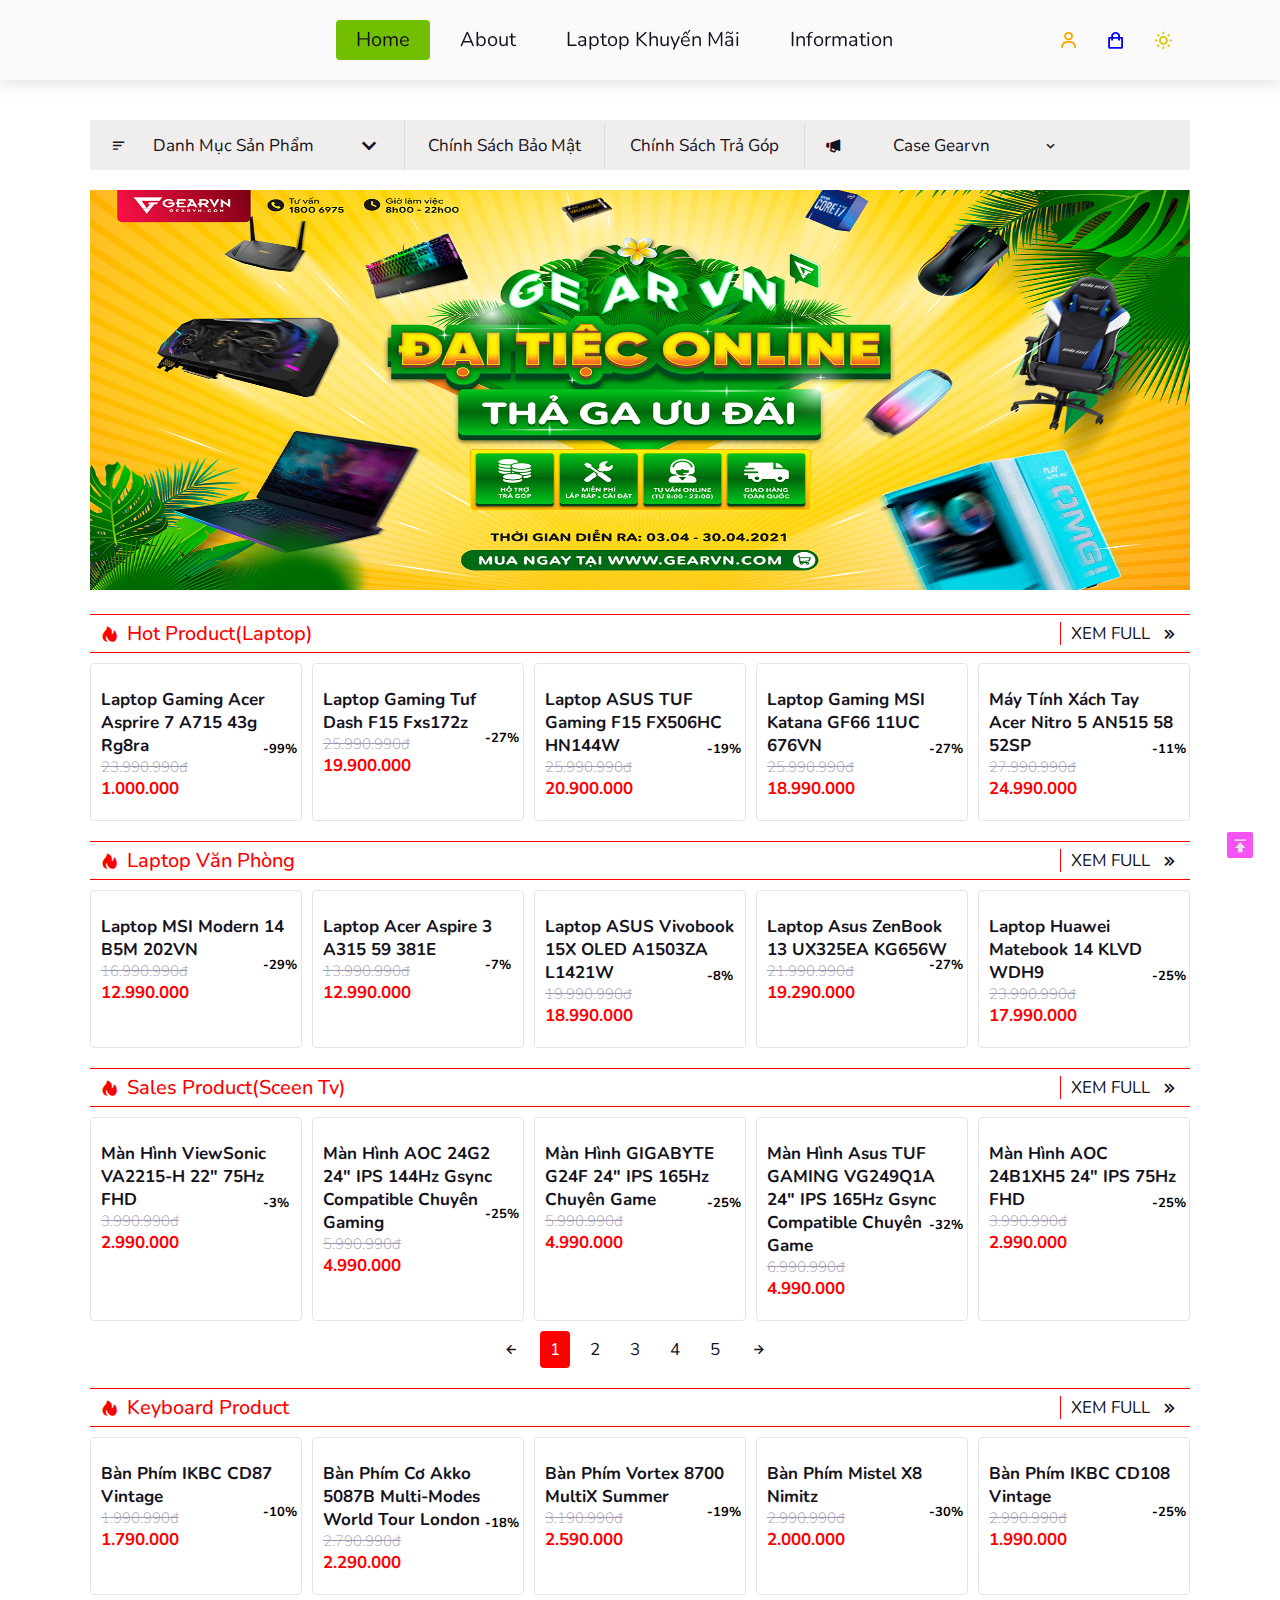
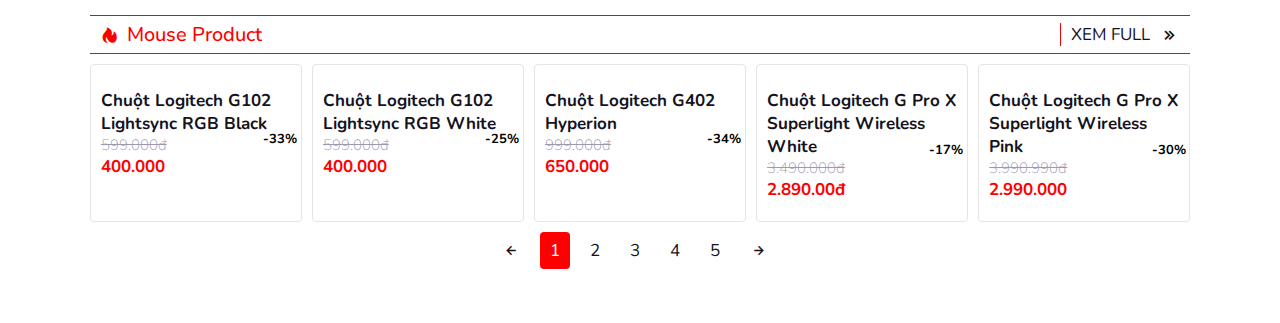
==== commit ff6c65ed: "f" ====
--- a/index.html
+++ b/index.html
@@ -26,13 +26,13 @@
                         <a href="/index.html">Home</a>
                     </li>
                     <li class="">
-                        <a href="">About</a>
+                        <a href="/website/about.html">About</a>
                     </li>
                     <li class="">
                         <a href="/website/category.html">Laptop Khuyến Mãi</a>
                     </li>
                     <li class="">
-                        <a href="">Information</a>
+                        <a href="/website/information.html">Information</a>
                     </li>
                 </div>
                 <div class="meanu__header-list--image">
@@ -195,8 +195,259 @@
                     <li class="category-sales">chính sách trả góp</li>
                     <div class="category-pages">
                         <i class='bx bxs-megaphone'></i>
-                        <li>pages</li>
+                        <li class="caseGearvn">case gearvn</li>
                         <i class='bx bx-chevron-down'></i>
+
+                        <!--animation-->
+                        <div class="category__pages-content">
+                            <div class="category__pages-content-menu">
+                                <div class="menu__header-text">
+                                    <h1>GEARVN</h1>
+                                    <img src="https://theme.hstatic.net/1000026716/1000440777/14/logo-icon-01.svg?v=28127" alt="">
+                                </div>
+                                <i id="closePages" class='bx bx-x'></i>
+                            </div>
+                            <div class="category__pages-content--image">
+                                <img src="https://w.ladicdn.com/s350x450/5bf3dc7edc60303c34e4991f/untitled-1-04-20220323041809.png" alt="">
+                                <img src="https://w.ladicdn.com/s600x600/5bf3dc7edc60303c34e4991f/untitled-1-03-20220324065349.png" alt="">
+                                <img src="https://w.ladicdn.com/s600x600/5bf3dc7edc60303c34e4991f/untitled-1-03-20220324065349.png" alt="">
+                                <img src="https://w.ladicdn.com/s550x500/5bf3dc7edc60303c34e4991f/untitled-1-05-20220323041809.png" alt="">
+                                <img src="https://w.ladicdn.com/s550x500/5bf3dc7edc60303c34e4991f/untitled-1-05-20220323041809.png" alt="">
+                                <div class="category__pages-content--road"></div>
+                            </div>
+                            <!--gear case-->
+                            <div class="category__case">
+                                <div class="product__hot ">
+                                    <!--title sales-->
+                                    <div class="product__sales">
+                                        <div class="product__sales-list">
+                                            <i class='bx bxs-hot'></i>
+                                            <li>Case gearnvn</li>
+                    
+                                        </div>
+                                        <div class="product__sales-pages">
+                                            <!-- <li class="openShowProduct">Xem Full</li> -->
+                                            <li>Đã load full</li>
+                                            <i class='bx bx-chevrons-right'></i>
+                                        </div>
+                                    </div>
+                                    <!--product-->
+                                    <div class="product__hot-sales">
+                                        <div class="product__detals-hot">
+                                            <img class="product__detals-img"
+                                                src="https://product.hstatic.net/1000026716/product/2_3671556ea6394514a50c06138e875901_large.jpg"
+                                                alt="">
+                                            <div class="product__title">
+                                                <h1>GVN VIPER Plus i3060</h1>
+                                                <h2>28.990.990đ</h2>
+                                                <h3>27.990.000</h3>
+                                                <div class="product__image-hot">
+                                                    <img src="https://theme.hstatic.net/1000026716/1000440777/14/icon-saleoff.png" alt="">
+                                                    <h5>-7%</h5>
+                                                </div>
+                                            </div>
+                    
+                                        </div>
+                                        <div class="product__detals-hot">
+                                            <img class="product__detals-img"
+                                                src="https://product.hstatic.net/1000026716/product/1_3d8bc477e4f84fd5a8c2a7771cc0041b_large.jpg"
+                                                alt="">
+                                            <div class="product__title">
+                                                <h1>GVN PHANTOM i3070</h1>
+                                                <h2>40.990.990đ</h2>
+                                                <h3>39.490.000</h3>
+                                                <div class="product__image-hot">
+                                                    <img src="https://theme.hstatic.net/1000026716/1000440777/14/icon-saleoff.png" alt="">
+                                                    <h5>-2%</h5>
+                                                </div>
+                                            </div>
+                    
+                                        </div>
+                                        <div class="product__detals-hot">
+                                            <img class="product__detals-img"
+                                                src="https://product.hstatic.net/1000026716/product/minion_i1660s_20554623778e42b18d79afffe0e18f8a_large.jpg"
+                                                alt="">
+                                            <div class="product__title">
+                                                <h1>GVN MINION i1660S</h1>
+                                                <h2>13.990.990đ</h2>
+                                                <h3>12.900.000</h3>
+                                                <div class="product__image-hot">
+                                                    <img src="https://theme.hstatic.net/1000026716/1000440777/14/icon-saleoff.png" alt="">
+                                                    <h5>-6%</h5>
+                                                </div>
+                                            </div>
+                    
+                                        </div>
+                                        <div class="product__detals-hot">
+                                            <img class="product__detals-img"
+                                                src="https://product.hstatic.net/1000026716/product/1_59b0109a9a474d1ea14c2895bcd4f39a_large.jpg"
+                                                alt="">
+                                            <div class="product__title">
+                                                <h1>GVN PHANTOM i3060</h1>
+                                                <h2>34.510.990đ</h2>
+                                                <h3>3.990.000</h3>
+                                                <div class="product__image-hot">
+                                                    <img src="https://theme.hstatic.net/1000026716/1000440777/14/icon-saleoff.png" alt="">
+                                                    <h5>-2%</h5>
+                                                </div>
+                                            </div>
+                    
+                                        </div>
+                                        <div class="product__detals-hot">
+                                            <img class="product__detals-img"
+                                                src="https://product.hstatic.net/1000026716/product/gstudiox_87ea0c1c7f264a0aa53fdc268977336e_large.jpg"
+                                                alt="">
+                                            <div class="product__title">
+                                                <h1>G-Studio X</h1>
+                                                <h2>88.990.990đ</h2>
+                                                <h3>87.990.000</h3>
+                                                <div class="product__image-hot">
+                                                    <img src="https://theme.hstatic.net/1000026716/1000440777/14/icon-saleoff.png" alt="">
+                                                    <h5>-1%</h5>
+                                                </div>
+                                            </div>
+                    
+                                        </div>
+                                        <div class="product__detals-hot">
+                                            <img class="product__detals-img"
+                                                src="https://product.hstatic.net/1000026716/product/case_cooler_f464313e62f349b689a1e813acb381ff_large.jpg"
+                                                alt="">
+                                            <div class="product__title">
+                                                <h1>Case Cooler Master Cosmos C700M - 30th Anniversary Limited Edition
+                                                </h1>
+                                                <h2>26.990.990đ</h2>
+                                                <h3>25.990.000</h3>
+                                                <div class="product__image-hot">
+                                                    <img src="https://theme.hstatic.net/1000026716/1000440777/14/icon-saleoff.png" alt="">
+                                                    <h5>-3%</h5>
+                                                </div>
+                                            </div>
+                    
+                                        </div>
+                                        <div class="product__detals-hot">
+                                            <img class="product__detals-img"
+                                                src="https://product.hstatic.net/1000026716/product/x3_cb397106104f4cc1b76804fd3b5936a3_large.png"
+                                                alt="">
+                                            <div class="product__title">
+                                                <h1>Case Jetek Squid X3 Black (3 Fan RGB)</h1>
+                                                <h2>890.000</h2>
+                                                <h3>790.000</h3>
+                                                <div class="product__image-hot">
+                                                    <img src="https://theme.hstatic.net/1000026716/1000440777/14/icon-saleoff.png" alt="">
+                                                    <h5>-11%</h5>
+                                                </div>
+                                            </div>
+                    
+                                        </div>
+                                        <div class="product__detals-hot">
+                                            <img class="product__detals-img"
+                                                src="https://product.hstatic.net/1000026716/product/tuf-gaming-gt501-3d-1_289a072d90334f59bacbee04bf966fac_large.png"
+                                                alt="">
+                                            <div class="product__title">
+                                                <h1>Case Asus TUF Gaming GT501VC
+                                                </h1>
+                                                <h2>3.990.990đ</h2>
+                                                <h3>2.990.000</h3>
+                                                <div class="product__image-hot">
+                                                    <img src="https://theme.hstatic.net/1000026716/1000440777/14/icon-saleoff.png" alt="">
+                                                    <h5>-14%</h5>
+                                                </div>
+                                            </div>
+                    
+                                        </div>
+                                        <div class="product__detals-hot">
+                                            <img class="product__detals-img"
+                                                src="https://product.hstatic.net/1000026716/product/white_33e2e18f489b4fb19177d97b1d448a6f_large.jpg"
+                                                alt="">
+                                            <div class="product__title">
+                                                <h1>Case LIAN LI PC - O11 Dynamic XL ROG Certify White
+                                                </h1>
+                                                <h2>6.850.990đ</h2>
+                                                <h3>6.490.000</h3>
+                                                <div class="product__image-hot">
+                                                    <img src="https://theme.hstatic.net/1000026716/1000440777/14/icon-saleoff.png" alt="">
+                                                    <h5>-5%</h5>
+                                                </div>
+                                            </div>
+                    
+                                        </div>
+                                        <div class="product__detals-hot">
+                                            <img class="product__detals-img"
+                                                src="https://product.hstatic.net/1000026716/product/gvn_220t_rgb_airflow_tempered_glass_mid-tower_smart_case___white_c69baa03e1c946c7bb81e9d43f24a8cd_large.jpg"
+                                                alt="">
+                                            <div class="product__title">
+                                                <h1>Case Corsair 220T White RGB Airflow Tempered Glass ( Mid-Tower )
+                                                </h1>
+                                                <h2>2.590.990đ</h2>
+                                                <h3>2.490.000</h3>
+                                                <div class="product__image-hot">
+                                                    <img src="https://theme.hstatic.net/1000026716/1000440777/14/icon-saleoff.png" alt="">
+                                                    <h5>-2%</h5>
+                                                </div>
+                                            </div>
+                    
+                                        </div>
+                                        <div class="product__detals-hot">
+                                            <img class="product__detals-img"
+                                                src="https://product.hstatic.net/1000026716/product/tuf-gaming-gt501-white-edition-01_145867baebc74aca98593c02c99d844c_large.jpg"
+                                                alt="">
+                                            <div class="product__title">
+                                                <h1>Case Asus TUF Gaming GT501 White Edition (3 fan RGB)
+
+                                                </h1>
+                                                <h2>4.990.990đ</h2>
+                                                <h3>3.990.000</h3>
+                                                <div class="product__image-hot">
+                                                    <img src="https://theme.hstatic.net/1000026716/1000440777/14/icon-saleoff.png" alt="">
+                                                    <h5>-13%</h5>
+                                                </div>
+                                            </div>
+                    
+                                        </div>
+                                        <div class="product__detals-hot">
+                                            <img class="product__detals-img"
+                                                src="https://product.hstatic.net/1000026716/product/gemini_56113ebc3f0d4c68bf59d11159b029a2_large.png"
+                                                alt="">
+                                            <div class="product__title">
+                                                <h1>Case MIK TN10 (3 FAN GALAXY RGB)
+                                                </h1>
+                                                <h2>1.290.990đ</h2>
+                                                <h3>990.000</h3>
+                                                <div class="product__image-hot">
+                                                    <img src="https://theme.hstatic.net/1000026716/1000440777/14/icon-saleoff.png" alt="">
+                                                    <h5>-23%</h5>
+                                                </div>
+                                            </div>
+                    
+                                        </div>
+                                        <div class="product__detals-hot">
+                                            <img class="product__detals-img"
+                                                src="https://product.hstatic.net/1000026716/product/1638828597-crfth710i-cyberpunkmain3systempng-clear-background_c86029f4352a4901a2435a13121da05b_large.png"
+                                                alt="">
+                                            <div class="product__title">
+                                                <h1>Case NZXT H710i CRFT Cyberpunk Limited Edition
+                                                </h1>
+                                                <h2>9.990.990đ</h2>
+                                                <h3>9.990.000</h3>
+                                                <div class="product__image-hot">
+                                                    <img src="https://theme.hstatic.net/1000026716/1000440777/14/icon-saleoff.png" alt="">
+                                                    <h5>-0%</h5>
+                                                </div>
+                                            </div>
+                    
+                                        </div>
+                                    </div>
+                    
+                                    <!--load more product list-->
+                                    <!-- <div class="btn__product">
+                                         <button class="btn__product-list">Load More</button>
+                                   </div> -->
+                    
+                                </div>
+                            </div>
+                        </div>
+
+
                     </div>
                 </ul>
             </div>
--- a/src/style.css
+++ b/src/style.css
@@ -96,6 +96,10 @@
 }
 
 .menu__header-list li a {
+    color: var(--color-white) !;
+}
+
+.menu__header-list li a {
     color: var(--color-black);
 }
 
@@ -147,7 +151,7 @@
 .menu__header h1 {
     padding: 1rem;
     font-size: 2rem;
-    color: red ;
+    color: red;
     font-weight: 900;
 }
 
@@ -157,7 +161,6 @@
     align-items: center;
     background: var(--color-light-main);
     text-transform: capitalize;
-    cursor: pointer;
     text-align: center;
     margin-top: 10rem;
     color: var(--color-black);
@@ -168,8 +171,9 @@
     font-size: 1.7rem;
     display: flex;
     align-items: center;
-    cursor: pointer;
+    /* cursor: pointer; */
     border-right: 1px solid rgb(219, 216, 216);
+    /* cursor: pointer; */
 }
 
 .category-list li {
@@ -206,7 +210,8 @@
     font-size: 1.7rem;
     display: flex;
     align-items: center;
-    color: var(--color-black)
+    color: var(--color-black);
+    position: relative;
 }
 
 .category-pages li {
@@ -287,6 +292,8 @@
     color: var(--color-black);
     border-left: 1px solid red;
     padding-left: 1rem;
+    text-transform: uppercase;
+    font-size: 1.7rem;
 }
 
 .product__sales-pages i {
@@ -297,7 +304,7 @@
     border: 1px solid var(--solid-white);
     border-radius: 4px;
     cursor: pointer;
-    padding: 1rem 0;
+    padding-bottom: 1rem;
 }
 
 .product__detals-hot img {
@@ -309,7 +316,7 @@
 
 .product__title {
     position: relative;
-    padding: 1rem 2rem;
+    padding: 1rem 1rem;
 }
 
 .product__title h1 {
@@ -342,9 +349,9 @@
 
 .product__image-hot h5 {
     position: absolute;
-    top: 50%;
-    left: 80%;
-    font-size: 1.5rem;
+    top: 47%;
+    left: 82%;
+    font-size: 1.3rem;
 }
 
 .product__hot-sales {
@@ -542,26 +549,279 @@
     visibility: visible;
 }
 
-.styled-select{
+.styled-select {
     background: var(--color-light-main);
     display: inline-flex;
     margin-top: 1rem;
     padding: 1rem 2rem;
     color: var(--color-black);
-  
-    
-}
-.styled-select select{
+
+
+}
+
+.styled-select select {
     background: var(--color-light-main);
-      color: var(--color-black);
-      font-size: 1.7rem;
-}
-.styled-select select option{
+    color: var(--color-black);
+    font-size: 1.7rem;
+}
+
+.styled-select select option {
     text-transform: capitalize;
 }
-.category__list-menu{
+
+.category__list-menu {
     display: none;
 }
+
+.about__image {
+    margin-top: 8rem;
+    width: 100%;
+    height: 100%;
+    background: rgb(245, 209, 9);
+    position: relative;
+    clip-path: circle(68.2% at 50% 46%);
+}
+
+.about__image img:nth-child(1) {
+    width: 100%;
+    height: 100%;
+}
+
+.about__image img:nth-child(2) {
+    width: 50%;
+    text-align: center;
+    position: absolute;
+    top: 10%;
+    left: 50%;
+    transform: translateX(-50%);
+}
+
+.about__image img:nth-child(3) {
+    width: 100%;
+}
+
+.about__image img:nth-child(4) {
+    width: 50%;
+    left: 50%;
+    transform: translateX(50%);
+}
+
+.about__image img:nth-child(5) {
+    width: 100%;
+
+}
+
+.about__gif {
+    position: relative;
+    width: 100%;
+    background: #36e2ec;
+}
+
+.about__gif img:nth-child(1) {
+    width: 100%;
+}
+
+.about__gif img:nth-child(2) {
+    width: 100%;
+    /* left: 50%;
+    transform: translateX(50%); */
+}
+
+.about__gif--menu {
+    display: grid;
+    grid-template-columns: repeat(2, 1fr);
+    width: 80%;
+    text-align: center;
+    justify-content: center;
+    transform: translateX(15%);
+}
+
+.btn__load {
+    padding: 1rem 2rem;
+    margin-top: 2rem;
+    background: rgb(14, 247, 119);
+    color: red;
+    display: inline-flex;
+    text-align: center;
+    justify-content: center;
+    transform: translateX(50%);
+    left: 50%;
+    filter: drop-shadow(rgba(1, 1, 1, 0.3) 0px 0px 5px);
+    margin-bottom: 2rem;
+}
+
+.btn__load a {
+    color: rgb(5, 4, 4);
+    font-weight: 800;
+
+}
+
+.blog__container {
+    display: grid;
+    gap: 3rem;
+    grid-template-columns: repeat(3, 1fr);
+    margin-top: 7rem;
+
+}
+
+.blog__post {
+    display: grid;
+    grid-template-columns: repeat(1, 1fr);
+    column-gap: 2rem;
+    align-items: center;
+    /* padding: 1.4rem;
+    border-radius: 6px;
+    background: var(--light-white-color); */
+
+}
+
+.blog__img {
+    border-radius: 4px;
+    width: 100%;
+    margin: 0 auto;
+    height: 200px;
+    margin-bottom: 1rem;
+}
+
+.author__blog-name {
+    display: flex;
+    align-items: center;
+
+}
+
+.author__blog-name img {
+    border-radius: 50%;
+    width: 46px;
+    height: 46px;
+    margin-right: 1rem;
+}
+
+.blog__details {
+    font-size: 1.8rem;
+    color: var(--black-color);
+    margin-bottom: 2rem;
+    text-align: justify;
+}
+
+.blog__title {
+    font-size: 1.6rem;
+    margin-bottom: 1rem;
+    color: var(--color-black) !important;
+}
+
+.like__more-btn {
+    display: flex;
+    align-items: center;
+    justify-content: space-between;
+    margin-top: 1rem;
+}
+
+.like__more-btn--content {
+    display: flex;
+    align-items: center;
+    padding: 1rem 2rem;
+    background: var(--color-black);
+    color: var(--color-white);
+    font-size: 1.7rem;
+    margin-bottom: 1rem;
+}
+
+.like__more-btn--content a {
+    margin-right: 1rem;
+    color: var(--color-white);
+}
+
+.like__more-btn--content i {
+    font-size: 2rem;
+}
+
+.like__more-view {
+    display: flex;
+    align-items: center;
+    font-size: 1.5rem;
+    color: var(--color-black);
+}
+
+.like__more-view i {
+    margin-right: 1rem;
+    color: var(--color-black);
+}
+
+.blog__date {
+    font-size: 1.7rem;
+    color: var(--color-black);
+}
+
+.blog__date span:nth-child(1) {
+    color: red;
+    font-weight: 800;
+}
+
+.blog__container {
+    grid-template-columns: repeat(3, 1fr);
+    display: grid;
+}
+
+.blog__details {
+    color: var(--color-black);
+    text-transform: capitalize;
+}
+
+.swiper__section {
+    margin-top: 8rem;
+    font-size: 2rem;
+}
+
+.swiper-slide {
+    /* text-align: center;
+    font-size: 18px;
+    background: #fff;
+
+    /* Center slide text vertically */
+    /* display: -webkit-box;
+    display: -ms-flexbox;
+    display: -webkit-flex;
+    display: flex;
+    -webkit-box-pack: center;
+    -ms-flex-pack: center;
+    -webkit-justify-content: center;
+    justify-content: center;
+    -webkit-box-align: center;
+    -ms-flex-align: center;
+    -webkit-align-items: center;
+    align-items: center;  */
+    left: 0;
+    position: absolute;
+}
+
+.swiper-slide img {
+    display: block;
+    width: 100%;
+    height: 100%;
+    object-fit: cover;
+}
+
+.swiper {
+    width: 100%;
+    height: 100%;
+}
+
+.category__pages-content {
+    display: none;
+}
+.product__detals-hot .product__detals-img{
+    width: 100%;
+}
+
+
+
+
+
+
+
+
+
+
 
 
 
@@ -579,6 +839,12 @@
     .product__hot-sales {
         grid-template-columns: repeat(4, 1fr);
     }
+
+    .blog__container {
+        grid-template-columns: repeat(2, 1fr);
+        display: grid;
+    }
+
 }
 
 
@@ -748,16 +1014,20 @@
     .product__image-main-slide img {
         width: 100%;
     }
-    .category__list-menu-section{
+
+    .category__list-menu-section {
         display: none;
     }
-    .category__list-menu-section.active1{
+
+    .category__list-menu-section.active1 {
         display: block;
     }
-    .category__list-menu-section.active{
+
+    .category__list-menu-section.active {
         display: none;
     }
-    .category__list-menu{
+
+    .category__list-menu {
         width: 100%;
         height: 100%;
         bottom: 0px;
@@ -768,7 +1038,8 @@
         z-index: 11;
         display: flex;
     }
-    .category__list--menu-item{
+
+    .category__list--menu-item {
         background: var(--color-light-main);
         width: 70%;
         left: 0;
@@ -777,61 +1048,186 @@
         text-align: left;
         padding: 1rem 2rem;
         box-shadow: 1rem 1.5rem 1.5rem rgba(0, 0, 0, 0.1);
-     
-    }
-    .category__list--menu-hide{
+
+    }
+
+    .category__list--menu-hide {
         background: rgba(0, 0, 0, 0.4);
-     
+
         height: 100%;
         right: 0;
         width: 30%;
         text-align: right;
         top: 0;
     }
-    .category__list--menu-item .menu__header-text h1{
+
+    .category__list--menu-item .menu__header-text h1 {
         color: red !important;
     }
-    .category__list--section{
+
+    .category__list--section {
         margin-top: 2rem;
     }
-    .category__list--section:hover{
-       
-    }
-    .category__list--section h1{
+
+    .category__list--section:hover {}
+
+    .category__list--section h1 {
         color: var(--color-black);
         font-size: 1.7rem;
     }
-    .category__list--section--menu{
+
+    .category__list--section--menu {
         display: flex;
         justify-content: space-between;
         align-items: center;
         color: var(--color-black);
         font-size: 1.4rem;
-         margin-top:2rem ;
-         padding: 1rem;
-    }
-    .category__list--section--menu:hover{
+        margin-top: 2rem;
+        padding: 1rem;
+    }
+
+    .category__list--section--menu:hover {
         background: var(--color-light);
         color: var(--color-black)
     }
-    .category__list--section--menu img{
+
+    .category__list--section--menu img {
         width: 20px;
         margin-right: 1rem;
     }
-    .category__list--section--menu-text{
+
+    .category__list--section--menu-text {
         display: flex;
         align-items: center;
     }
-    .category__list--section--menu-text h2{
+
+    .category__list--section--menu-text h2 {
         font-weight: 200;
         text-transform: capitalize;
         font-size: 1.7rem;
     }
 
-}
-
-
-
+    .about__gif--menu {
+        width: 100%;
+        grid-template-columns: repeat(2, 1fr);
+        display: grid;
+        transform: translateX(0);
+    }
+    .category__pages-content{
+        display:none;
+        background: var(--color-white);
+        
+        top: 0;
+        bottom: 0;
+        left: 0;
+        width: 100%;
+        height: 100%;
+        position: fixed;
+        z-index: 12;
+        padding: 1rem 1rem;
+        
+    }
+    .category__pages-content.active{
+        display: block;
+    }
+    .category__pages-content.active1{
+        display: none;
+    }
+    .category__pages-content-menu{
+        display: flex;
+        align-items: center;
+        justify-content: space-between;
+        margin-bottom: 4rem;
+    }
+    .category__pages-content-menu i{
+        font-size: 4rem !important;
+        color: red !important;
+    }
+    .category__pages-content--image{
+        width: 100%;
+        display: flex;
+        position: relative;
+        background: url('https://w.ladicdn.com/s2250x750/5bf3dc7edc60303c34e4991f/untitled-1-02-20220323085702.png') 100%;
+        background-repeat: no-repeat;
+        background-position: left top;
+        background-size: cover;
+        background-attachment: scroll;
+        background-origin: content-box;
+        position: absolute;
+         margin: 0 auto;
+        pointer-events: none;
+    }
+    .category__pages-content--image img:nth-child(1){
+        width: 29px !important;
+        height: 130px;
+        bottom: 0;
+        position: absolute;
+        left: 0;
+      
+    }
+    .category__pages-content--image img:nth-child(2){
+        width: 70%;
+        margin-left: 20%;
+        right: 0;
+    }
+    .category__pages-content--image img:nth-child(3){
+        width: 40%;
+        height: 40%;
+        bottom: 0;
+        margin-left: 0;
+        right: 0;
+        position: absolute;
+    }
+     .category__pages-content--image img:nth-child(4){
+        width: 40px;
+        height: 40px;
+        position: absolute;
+        bottom: 0;
+        animation: runDriver infinite 7s ease-in-out;
+     }
+     .category__pages-content--image img:nth-child(5){
+        width: 40px;
+        height: 40px;
+        position: absolute;
+        bottom: 0;
+        animation: runDriver1 infinite 6s ease-in-out;
+     }
+     @keyframes runDriver {
+        0%{
+            left: 0%;
+        }
+        100%{
+            left: 110%;
+            opacity: .5;
+        }
+     }
+       @keyframes runDriver1 {
+        0%{
+            left: 0%;
+        }
+        100%{
+            left: 50%;
+            opacity: .1;
+        }
+     }
+    .category__pages-content--road{
+        background: rgb(26, 25, 25);
+        width: 100%;
+        height: 5px;
+        bottom: -.3rem;
+        position: absolute;
+    }
+    .category__pages-content--image{
+        position: relative;
+    }
+    .category__case{
+        text-align:left;
+        
+    }
+    .category__case h2{
+        font-size: 1.4rem;
+    }
+}
 
 
 
@@ -938,9 +1334,9 @@
         grid-template-columns: repeat(2, 1fr);
     }
 
-    .product__detals-hot .product__detals-img {
+    /* .product__detals-hot .product__detals-img {
         width: 130px;
-    }
+    } */
 
     .image__main img {
         height: 50%;
@@ -962,4 +1358,15 @@
         margin-top: 7rem;
     }
 
+    .about__image {
+        margin-top: 5rem;
+    }
+
+    .blog__container {
+        grid-template-columns: repeat(1, 1fr);
+    }
+
+    .blog__img {
+        height: 100%;
+    }
 }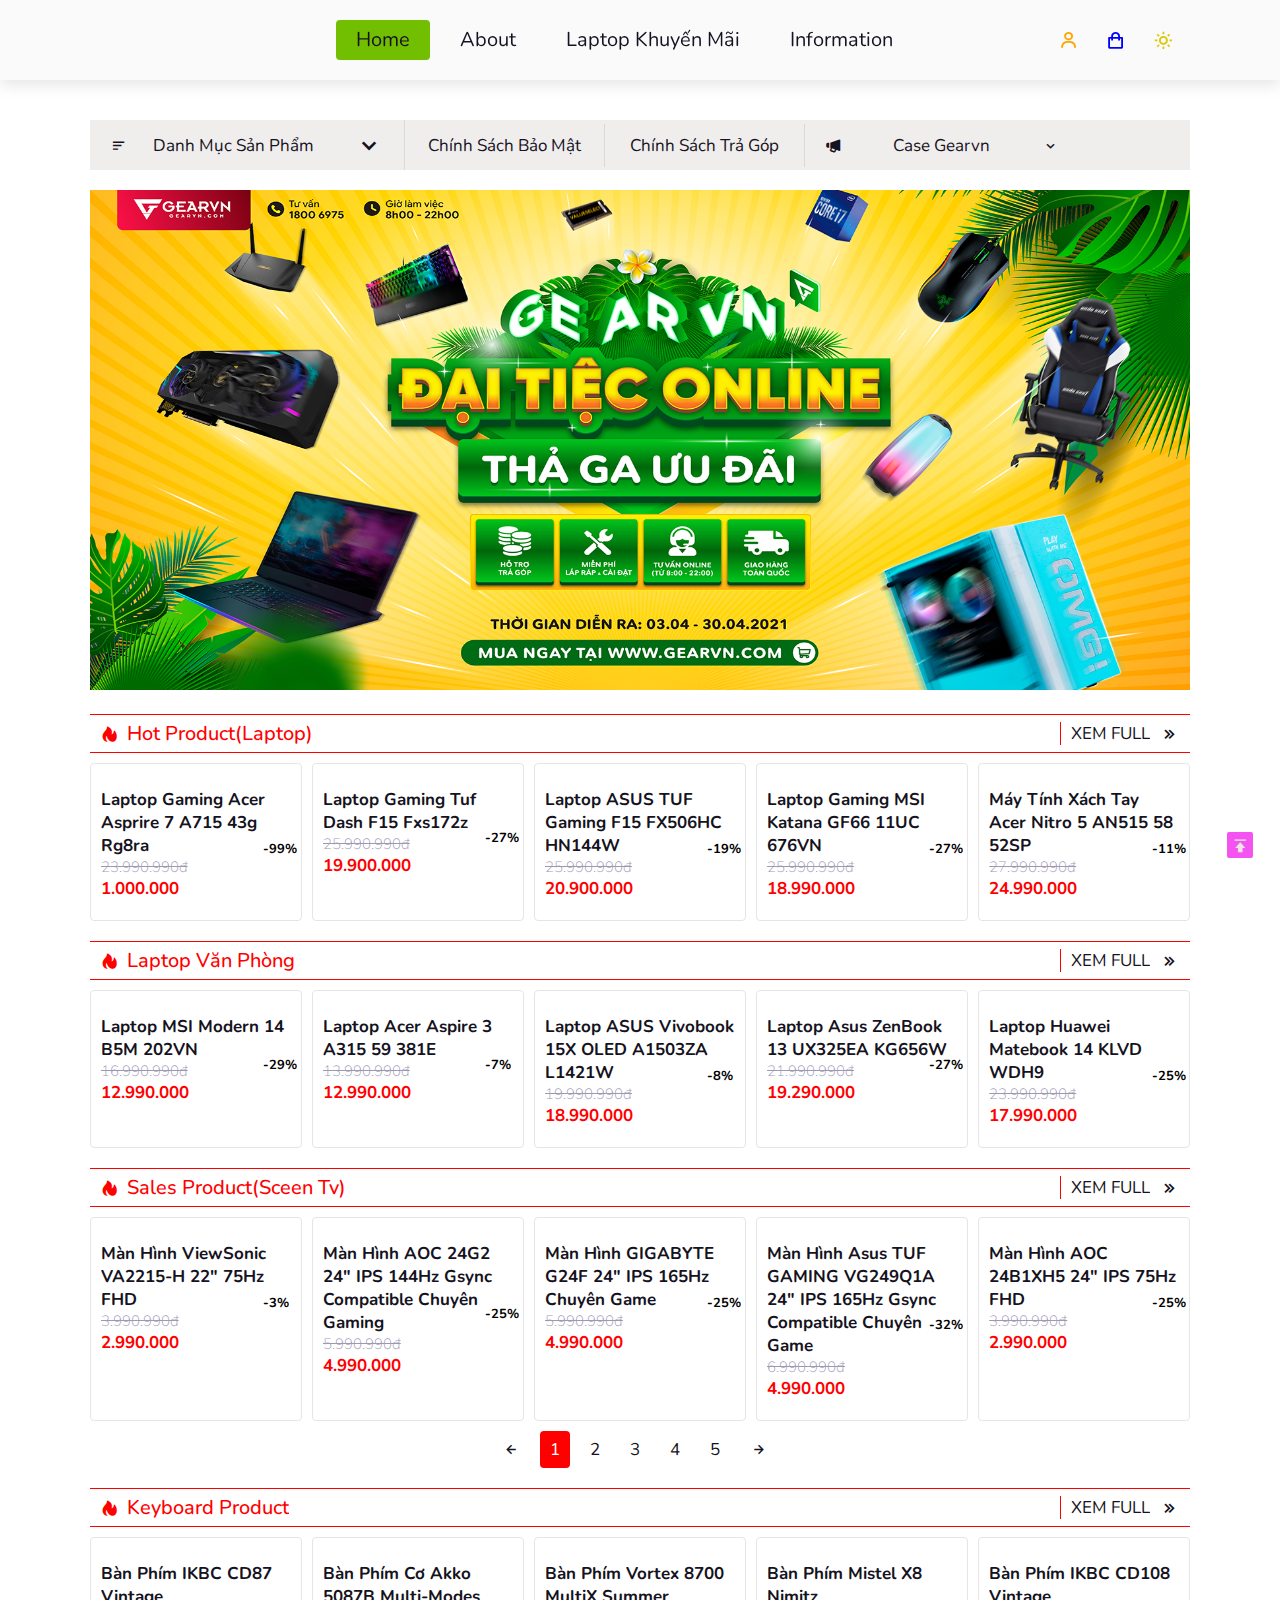
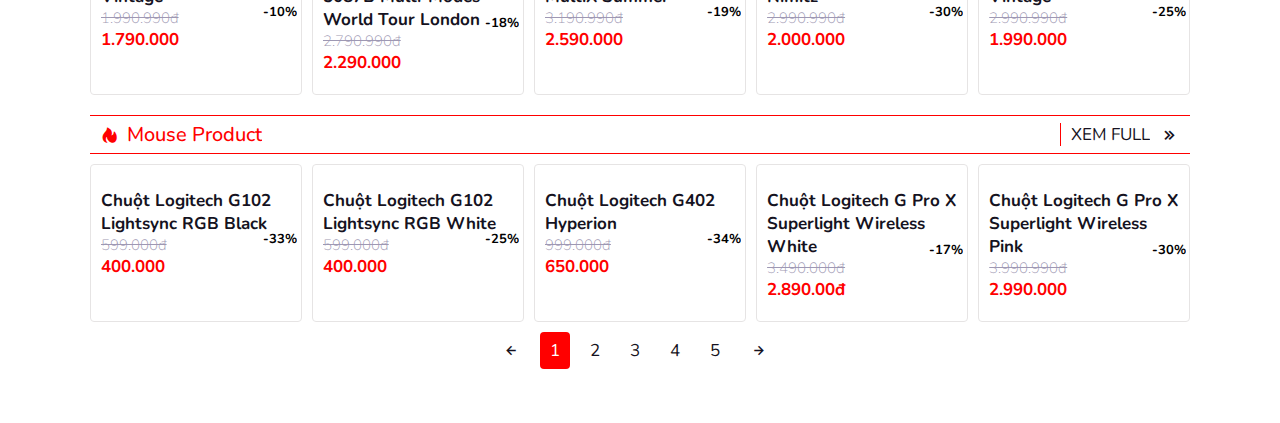
==== commit 5ab76c13: "gearvn clone web" ====
--- a/index.html
+++ b/index.html
@@ -204,9 +204,16 @@
                                 <div class="menu__header-text">
                                     <h1>GEARVN</h1>
                                     <img src="https://theme.hstatic.net/1000026716/1000440777/14/logo-icon-01.svg?v=28127" alt="">
+
                                 </div>
+                                <!-- <div class="nav-icon-menu">
+                                  
+                                    <div class="bx bx-sun" id="darkmode"></div>
+                                   
+                                </div> -->
                                 <i id="closePages" class='bx bx-x'></i>
                             </div>
+
                             <div class="category__pages-content--image">
                                 <img src="https://w.ladicdn.com/s350x450/5bf3dc7edc60303c34e4991f/untitled-1-04-20220323041809.png" alt="">
                                 <img src="https://w.ladicdn.com/s600x600/5bf3dc7edc60303c34e4991f/untitled-1-03-20220324065349.png" alt="">
@@ -232,210 +239,10 @@
                                         </div>
                                     </div>
                                     <!--product-->
-                                    <div class="product__hot-sales">
-                                        <div class="product__detals-hot">
-                                            <img class="product__detals-img"
-                                                src="https://product.hstatic.net/1000026716/product/2_3671556ea6394514a50c06138e875901_large.jpg"
-                                                alt="">
-                                            <div class="product__title">
-                                                <h1>GVN VIPER Plus i3060</h1>
-                                                <h2>28.990.990đ</h2>
-                                                <h3>27.990.000</h3>
-                                                <div class="product__image-hot">
-                                                    <img src="https://theme.hstatic.net/1000026716/1000440777/14/icon-saleoff.png" alt="">
-                                                    <h5>-7%</h5>
-                                                </div>
-                                            </div>
-                    
-                                        </div>
-                                        <div class="product__detals-hot">
-                                            <img class="product__detals-img"
-                                                src="https://product.hstatic.net/1000026716/product/1_3d8bc477e4f84fd5a8c2a7771cc0041b_large.jpg"
-                                                alt="">
-                                            <div class="product__title">
-                                                <h1>GVN PHANTOM i3070</h1>
-                                                <h2>40.990.990đ</h2>
-                                                <h3>39.490.000</h3>
-                                                <div class="product__image-hot">
-                                                    <img src="https://theme.hstatic.net/1000026716/1000440777/14/icon-saleoff.png" alt="">
-                                                    <h5>-2%</h5>
-                                                </div>
-                                            </div>
-                    
-                                        </div>
-                                        <div class="product__detals-hot">
-                                            <img class="product__detals-img"
-                                                src="https://product.hstatic.net/1000026716/product/minion_i1660s_20554623778e42b18d79afffe0e18f8a_large.jpg"
-                                                alt="">
-                                            <div class="product__title">
-                                                <h1>GVN MINION i1660S</h1>
-                                                <h2>13.990.990đ</h2>
-                                                <h3>12.900.000</h3>
-                                                <div class="product__image-hot">
-                                                    <img src="https://theme.hstatic.net/1000026716/1000440777/14/icon-saleoff.png" alt="">
-                                                    <h5>-6%</h5>
-                                                </div>
-                                            </div>
-                    
-                                        </div>
-                                        <div class="product__detals-hot">
-                                            <img class="product__detals-img"
-                                                src="https://product.hstatic.net/1000026716/product/1_59b0109a9a474d1ea14c2895bcd4f39a_large.jpg"
-                                                alt="">
-                                            <div class="product__title">
-                                                <h1>GVN PHANTOM i3060</h1>
-                                                <h2>34.510.990đ</h2>
-                                                <h3>3.990.000</h3>
-                                                <div class="product__image-hot">
-                                                    <img src="https://theme.hstatic.net/1000026716/1000440777/14/icon-saleoff.png" alt="">
-                                                    <h5>-2%</h5>
-                                                </div>
-                                            </div>
-                    
-                                        </div>
-                                        <div class="product__detals-hot">
-                                            <img class="product__detals-img"
-                                                src="https://product.hstatic.net/1000026716/product/gstudiox_87ea0c1c7f264a0aa53fdc268977336e_large.jpg"
-                                                alt="">
-                                            <div class="product__title">
-                                                <h1>G-Studio X</h1>
-                                                <h2>88.990.990đ</h2>
-                                                <h3>87.990.000</h3>
-                                                <div class="product__image-hot">
-                                                    <img src="https://theme.hstatic.net/1000026716/1000440777/14/icon-saleoff.png" alt="">
-                                                    <h5>-1%</h5>
-                                                </div>
-                                            </div>
-                    
-                                        </div>
-                                        <div class="product__detals-hot">
-                                            <img class="product__detals-img"
-                                                src="https://product.hstatic.net/1000026716/product/case_cooler_f464313e62f349b689a1e813acb381ff_large.jpg"
-                                                alt="">
-                                            <div class="product__title">
-                                                <h1>Case Cooler Master Cosmos C700M - 30th Anniversary Limited Edition
-                                                </h1>
-                                                <h2>26.990.990đ</h2>
-                                                <h3>25.990.000</h3>
-                                                <div class="product__image-hot">
-                                                    <img src="https://theme.hstatic.net/1000026716/1000440777/14/icon-saleoff.png" alt="">
-                                                    <h5>-3%</h5>
-                                                </div>
-                                            </div>
-                    
-                                        </div>
-                                        <div class="product__detals-hot">
-                                            <img class="product__detals-img"
-                                                src="https://product.hstatic.net/1000026716/product/x3_cb397106104f4cc1b76804fd3b5936a3_large.png"
-                                                alt="">
-                                            <div class="product__title">
-                                                <h1>Case Jetek Squid X3 Black (3 Fan RGB)</h1>
-                                                <h2>890.000</h2>
-                                                <h3>790.000</h3>
-                                                <div class="product__image-hot">
-                                                    <img src="https://theme.hstatic.net/1000026716/1000440777/14/icon-saleoff.png" alt="">
-                                                    <h5>-11%</h5>
-                                                </div>
-                                            </div>
-                    
-                                        </div>
-                                        <div class="product__detals-hot">
-                                            <img class="product__detals-img"
-                                                src="https://product.hstatic.net/1000026716/product/tuf-gaming-gt501-3d-1_289a072d90334f59bacbee04bf966fac_large.png"
-                                                alt="">
-                                            <div class="product__title">
-                                                <h1>Case Asus TUF Gaming GT501VC
-                                                </h1>
-                                                <h2>3.990.990đ</h2>
-                                                <h3>2.990.000</h3>
-                                                <div class="product__image-hot">
-                                                    <img src="https://theme.hstatic.net/1000026716/1000440777/14/icon-saleoff.png" alt="">
-                                                    <h5>-14%</h5>
-                                                </div>
-                                            </div>
-                    
-                                        </div>
-                                        <div class="product__detals-hot">
-                                            <img class="product__detals-img"
-                                                src="https://product.hstatic.net/1000026716/product/white_33e2e18f489b4fb19177d97b1d448a6f_large.jpg"
-                                                alt="">
-                                            <div class="product__title">
-                                                <h1>Case LIAN LI PC - O11 Dynamic XL ROG Certify White
-                                                </h1>
-                                                <h2>6.850.990đ</h2>
-                                                <h3>6.490.000</h3>
-                                                <div class="product__image-hot">
-                                                    <img src="https://theme.hstatic.net/1000026716/1000440777/14/icon-saleoff.png" alt="">
-                                                    <h5>-5%</h5>
-                                                </div>
-                                            </div>
-                    
-                                        </div>
-                                        <div class="product__detals-hot">
-                                            <img class="product__detals-img"
-                                                src="https://product.hstatic.net/1000026716/product/gvn_220t_rgb_airflow_tempered_glass_mid-tower_smart_case___white_c69baa03e1c946c7bb81e9d43f24a8cd_large.jpg"
-                                                alt="">
-                                            <div class="product__title">
-                                                <h1>Case Corsair 220T White RGB Airflow Tempered Glass ( Mid-Tower )
-                                                </h1>
-                                                <h2>2.590.990đ</h2>
-                                                <h3>2.490.000</h3>
-                                                <div class="product__image-hot">
-                                                    <img src="https://theme.hstatic.net/1000026716/1000440777/14/icon-saleoff.png" alt="">
-                                                    <h5>-2%</h5>
-                                                </div>
-                                            </div>
-                    
-                                        </div>
-                                        <div class="product__detals-hot">
-                                            <img class="product__detals-img"
-                                                src="https://product.hstatic.net/1000026716/product/tuf-gaming-gt501-white-edition-01_145867baebc74aca98593c02c99d844c_large.jpg"
-                                                alt="">
-                                            <div class="product__title">
-                                                <h1>Case Asus TUF Gaming GT501 White Edition (3 fan RGB)
-
-                                                </h1>
-                                                <h2>4.990.990đ</h2>
-                                                <h3>3.990.000</h3>
-                                                <div class="product__image-hot">
-                                                    <img src="https://theme.hstatic.net/1000026716/1000440777/14/icon-saleoff.png" alt="">
-                                                    <h5>-13%</h5>
-                                                </div>
-                                            </div>
-                    
-                                        </div>
-                                        <div class="product__detals-hot">
-                                            <img class="product__detals-img"
-                                                src="https://product.hstatic.net/1000026716/product/gemini_56113ebc3f0d4c68bf59d11159b029a2_large.png"
-                                                alt="">
-                                            <div class="product__title">
-                                                <h1>Case MIK TN10 (3 FAN GALAXY RGB)
-                                                </h1>
-                                                <h2>1.290.990đ</h2>
-                                                <h3>990.000</h3>
-                                                <div class="product__image-hot">
-                                                    <img src="https://theme.hstatic.net/1000026716/1000440777/14/icon-saleoff.png" alt="">
-                                                    <h5>-23%</h5>
-                                                </div>
-                                            </div>
-                    
-                                        </div>
-                                        <div class="product__detals-hot">
-                                            <img class="product__detals-img"
-                                                src="https://product.hstatic.net/1000026716/product/1638828597-crfth710i-cyberpunkmain3systempng-clear-background_c86029f4352a4901a2435a13121da05b_large.png"
-                                                alt="">
-                                            <div class="product__title">
-                                                <h1>Case NZXT H710i CRFT Cyberpunk Limited Edition
-                                                </h1>
-                                                <h2>9.990.990đ</h2>
-                                                <h3>9.990.000</h3>
-                                                <div class="product__image-hot">
-                                                    <img src="https://theme.hstatic.net/1000026716/1000440777/14/icon-saleoff.png" alt="">
-                                                    <h5>-0%</h5>
-                                                </div>
-                                            </div>
-                    
-                                        </div>
+                                    <div class="product__hot-sales" id="loadPcVPN">
+  
+                                       <!--show product javascript-->
+
                                     </div>
                     
                                     <!--load more product list-->
@@ -480,6 +287,32 @@
 
             <!--product--sales-->
             <div class="product__hot ">
+
+                <div class="show__product--item product__detals-hot">
+                    <div class="show__product--item--menu">
+                        <div class="show__product--close">
+                            <div class="show__product--close--img">
+                                <h1>GEARVN</h1>
+                                <img src="https://theme.hstatic.net/1000026716/1000440777/14/logo-icon-01.svg?v=28127" alt="">
+                            </div>
+                            <div class="show__product--close--btn">
+                                <i class='bx bx-x'></i>
+                            </div>
+                        </div>
+                        <div class="show__product--item-all-img">
+                            <img class="show__product--item--menu--img" src="https://product.hstatic.net/1000026716/product/r8ga_15109189103c4dd7b706dfd168dbed04_large.png" alt="">
+                        </div>
+                        <div class="show__product--item-title">
+                            <h1>Laptop gaming acer asprire 7 a715 43g rg8ra</h1>
+                            <h2>23.990.990đ</h2>
+                            <h3>1.000.000</h3>
+                            <div class="show__product--item-image">
+                                <img src="https://theme.hstatic.net/1000026716/1000440777/14/icon-saleoff.png" alt="">
+                                <h5>-99%</h5>
+                            </div>
+                        </div>
+                    </div>
+                </div>
                 <!--title sales-->
                 <div class="product__sales">
                     <div class="product__sales-list">
@@ -494,7 +327,7 @@
                 </div>
                 <!--product-->
                 <div class="product__hot-sales" id="productHot">
-                    <div class="product__detals-hot">
+                    <div class="product__detals-hot product__detals-hot-1">
                         <img class="product__detals-img"
                             src="https://product.hstatic.net/1000026716/product/r8ga_15109189103c4dd7b706dfd168dbed04_large.png"
                             alt="">
--- a/src/style.css
+++ b/src/style.css
@@ -242,7 +242,7 @@
 
 .image__main img {
     width: 100%;
-    height: 400px;
+    height: 500px;
 
 }
 
@@ -812,6 +812,85 @@
 .product__detals-hot .product__detals-img{
     width: 100%;
 }
+.show__product--item{
+    position: fixed;
+    background: rgba(0, 0, 0, 0.8);
+    z-index: 10;
+    bottom: 0;
+    top: 0;
+    left: 0;
+    right: 0;
+}
+.show__product--item--menu{
+    padding: 1rem 1rem;
+}
+.show__product--item--menu .show__product--item--menu--img{
+    width: 30%;
+}
+.show__product--close{
+
+}
+.show__product--item-all-img{
+    text-align: center;
+}
+.show__product--item-title{
+    text-align: center;
+}
+.show__product--item-title h1{
+    color: rgb(248, 248, 248);
+    font-size: 2rem;
+}
+.show__product--item-title h2{
+    color: rgb(179, 177, 177);
+    text-decoration: line-through;
+    font-size: 1.7rem;
+}
+.show__product--item-title h3{
+    color: red;
+    font-weight: 800;
+    font-size: 2rem;
+}
+.show__product--item-image img{
+    position: relative;
+
+}
+.show__product--item-image h5{
+    position: absolute;
+    color: black;
+    font-size: 2rem;
+    transform: translateX(50%);
+    left: 50%;
+}
+.show__product--close{
+    width: 100%;
+    justify-content: space-between;
+    display: flex;
+    align-items: center;
+    margin-bottom: 4rem;
+}
+.show__product--close .bx-x{
+    color: red;
+    font-size: 5rem;
+    justify-content: space-between;
+}
+.show__product--close--img{
+    display: flex;
+    align-items: center;
+}
+.show__product--close--img h1{
+    color: white;
+    font-size: 4rem;
+}
+.show__product--close--img img{
+    width: 80px;
+}
+.show__product--item{
+    display: none;
+}
+.show__product--item.active{
+    display: block;
+}
+
 
 
 
@@ -1207,7 +1286,7 @@
         }
         100%{
             left: 50%;
-            opacity: .1;
+            opacity: 1;
         }
      }
     .category__pages-content--road{
@@ -1227,15 +1306,17 @@
     .category__case h2{
         font-size: 1.4rem;
     }
-}
-
-
-
-
-
-
-
-
+    .show__product--item--menu .show__product--item--menu--img{
+        width: 80%;
+    }
+    .show__product--close--img h1{
+        color: white;
+        font-size: 2rem;
+    }
+    .show__product--close--img img{
+        width: 40px;
+    }
+}
 
 
 
@@ -1369,4 +1450,35 @@
     .blog__img {
         height: 100%;
     }
+    .show__product--item--menu .show__product--item--menu--img{
+        width: 100%;
+    }
+    .show__product--item-title{
+        text-align: left;
+        margin: 1rem 0;
+    }
+    .show__product--item-title h1{
+        color: rgb(248, 248, 248);
+        font-size: 2rem;
+        margin-bottom: 1rem;
+    }
+    .show__product--item-title h2{
+        margin-bottom: 1rem;
+    }
+    .show__product--item-image{
+       
+    }
+    .show__product--item-image img{
+        position: absolute;
+        right: 2rem;
+    }
+    .show__product--item-image h2{
+        position: absolute;
+        right: 2rem;
+        font-size: 4rem;
+        color: white;
+    }
+    .show__product--item-image img{
+        width: 40px;
+    }
 }